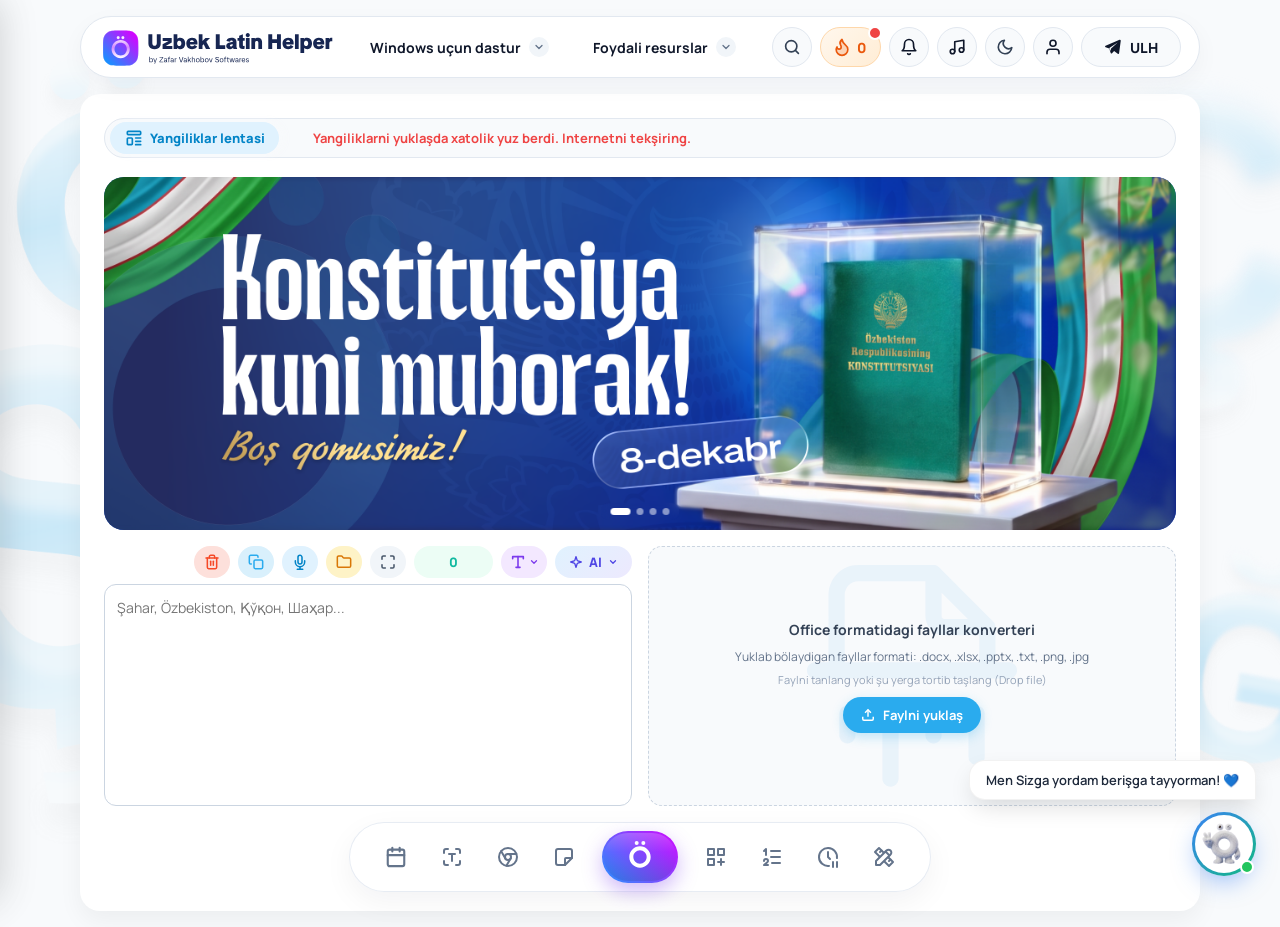
==== index.html @ 5d9d46ff "Implement 'Izohli luğat' modal with search feature Added a modal for 'Izohli luğat' with search func" ====
<!DOCTYPE html>
<html lang="uz">
<head>

<meta charset="UTF-8">
    <meta name="viewport" content="width=device-width, initial-scale=1.0">

    
    <!-- Основная информация о сайте -->
    <title>ULH Online — Yangi Özbek Lotin Alifbosi va AI Yordamçi</title>
    <meta name="description" content="Özbek tilidagi matnlarni yangi lotin alifbosiga ögiriş, tahrirlaş va AI yordamida mukammallaştiriş uçun professional onlayn dastur.">

    <!-- Favicon (Иконки сайта) -->
    <link rel="icon" href="favicon.ico" type="image/x-icon"> <!-- Ваш текущий файл -->
    <link rel="icon" type="image/svg+xml" href="logo.svg"> <!-- Иконка высокого качества -->
    <link rel="apple-touch-icon" href="logo.svg">
    <link rel="manifest" href="manifest.json">

    <!-- Open Graph (Превью для Telegram, Facebook, WhatsApp) -->
    <meta property="og:type" content="website">
    <meta property="og:url" content="https://ulh-online.uz/">
    <meta property="og:title" content="ULH Online — Professional Matn Muharriri va AI Yordamçi">
    <meta property="og:description" content="Matnlarni yangi lotin alifbosiga (Ö, Ğ, Ş, Ç) avtomatik ötkazing, AI orqali xatolarni töğrilang va SMM postlar yarating.">
    <meta property="og:image" content="https://ulh-online.uz/og-image.jpg">

    <!-- Настройки для Twitter (X) -->
    <meta name="twitter:card" content="summary_large_image">
    <meta name="twitter:title" content="ULH Online — Professional Matn Muharriri">
    <meta name="twitter:description" content="Yangi lotin alifbosi va AI yordamçisiga ega kuçli matn muharriri.">
    <meta name="twitter:image" content="https://ulh-online.uz/og-image.jpg">

    <!-- Официальный SDK Telegram Mini Apps -->
    <script src="https://telegram.org/js/telegram-web-app.js"></script>
    <!-- Подключаем шрифт Manrope -->
    <link href="https://fonts.googleapis.com/css2?family=Manrope:wght@400;500;600;700;800&display=swap" rel="stylesheet">
    <!-- Подключаем шрифт для сертификатов -->
    <link href="https://fonts.googleapis.com/css2?family=Dancing+Script:wght@700&display=swap" rel="stylesheet">
    <!-- Библиотека JSZip для работы конвертера в браузере -->
    <script src="https://cdnjs.cloudflare.com/ajax/libs/jszip/3.10.1/jszip.min.js"></script>
    <!-- Библиотека Tesseract.js для OCR (распознавания текста с картинок) -->
    <script src="https://cdn.jsdelivr.net/npm/tesseract.js@5/dist/tesseract.min.js"></script>
    <!-- Библиотеки для точного рендеринга DOCX/XLSX и мультиориентационной сборки PDF -->
    <script src="https://cdn.jsdelivr.net/npm/docx-preview@0.1.20/dist/docx-preview.min.js"></script>
    <script src="https://cdnjs.cloudflare.com/ajax/libs/xlsx/0.18.5/xlsx.full.min.js"></script>
    <script src="https://cdnjs.cloudflare.com/ajax/libs/html2canvas/1.4.1/html2canvas.min.js"></script>
    <script src="https://cdnjs.cloudflare.com/ajax/libs/jspdf/2.5.1/jspdf.umd.min.js"></script>
    <!-- Библиотека jsdiff для визуального сканера текста -->
    <script src="https://cdn.jsdelivr.net/npm/diff@5.2.0/dist/diff.min.js"></script>
    <!-- Библиотека WordCloud2 для генерации облака слов -->
    <script src="https://cdnjs.cloudflare.com/ajax/libs/wordcloud2.js/1.2.2/wordcloud2.min.js"></script>
        <!-- Библиотека для векторной и растровой генерации QR-кодов в браузере -->
    <script src="https://cdnjs.cloudflare.com/ajax/libs/qrcode-generator/1.4.4/qrcode.min.js"></script>
<!-- Библиотека LZ-String для сжатия текста в URL-ссылку для QR-кода -->
    <script src="https://cdnjs.cloudflare.com/ajax/libs/lz-string/1.4.4/lz-string.min.js"></script>
    
    <!-- Основные стили сайта -->
    <link rel="stylesheet" href="style.css?v=3.3">
</head>
<body>

    <!-- === IMMERSIVE FOCUS ROOM (ZEN MODE 2.0) === -->
    <div id="zenBackground" class="zen-background">
        <div class="zen-bg-video-wrapper">
            <iframe id="zenBgVideo" src="" frameborder="0" allow="autoplay; encrypted-media" allowfullscreen></iframe>
        </div>
        <div class="zen-bg-overlay"></div>
    </div>

    <!-- Плавающая панель настройки фона в Дзен-режиме -->
    <div id="zenSettingsWidget" class="zen-settings-panel">
        <div style="font-size: 11px; font-weight: 800; color: white; margin-bottom: 6px; text-transform: uppercase; text-shadow: 0 1px 4px rgba(0,0,0,0.5);">Atmosferani tanlang</div>
        <div style="display: flex; gap: 8px;">
            <button class="zen-bg-btn" style="background-image: url('/zen-cafe.png')" onclick="setZenBackground('lofi', this)" title="Lo-fi kafe"></button>
            <button class="zen-bg-btn" style="background-image: url('/zen-rain.png')" onclick="setZenBackground('rain', this)" title="Yomğirli atmosfera"></button>
            <button class="zen-bg-btn" style="background-image: url('/zen-library.png')" onclick="setZenBackground('hogwarts', this)" title="Kutubxona"></button>
            <button class="zen-bg-btn" style="background-image: url('/zen-newyear.png')" onclick="setZenBackground('samarkand', this)" title="Yangi Yil atmosferasi"></button>
            
            <div style="width: 1px; background: rgba(255,255,255,0.3); margin: 0 4px;"></div>
            
            <button class="zen-bg-btn" style="background: rgba(225, 29, 72, 0.8); color: white; display: flex; align-items: center; justify-content: center;" onclick="toggleZenMode()" title="Fokus-xonadan çiqiş">
                <svg width="20" height="20" viewBox="0 0 24 24" fill="none" stroke="currentColor" stroke-width="2.5"><path d="M18 6L6 18M6 6l12 12"/></svg>
            </button>
        </div>
    </div>
    <!-- ========================================== -->
    
    

    <div id="popup-tip" onmousedown="event.preventDefault(); revertText();">Sh</div>

    <!-- Скрытая сцена для генерации PDF с сохранением оригинального оформления и ориентации страниц -->
    <div id="pdfRenderOverlay" aria-hidden="true">
        <div id="pdfRenderStage"></div>
    </div>

    <!-- === ВЕРХНЕЕ МЕНЮ САЙТА (TOP NAVBAR) === -->
    <nav class="top-navbar" id="topNavbar" aria-label="Asosiy menyu">
        <!-- Логотип слева -->
<a href="https://ulh-online.uz/" class="nav-brand" aria-label="ULH Online bosh sahifa" title="Boş sahifa">
    <img src="/logo.svg" class="logo-light logo-desktop" alt="Uzbek Latin Helper">
    <img src="/logo-dark.svg" class="logo-dark logo-desktop" alt="Uzbek Latin Helper">
    <img src="/Mobile/logo-mobile.svg" class="logo-mobile-light" alt="ULH">
    <img src="/Mobile/logo-mobile-dark.svg" class="logo-mobile-dark" alt="ULH">
</a>

        <!-- ДОБАВЛЕНО: id="mobileMenuLinks" -->
        <div class="nav-links" id="mobileMenuLinks">
            <!-- ДОБАВЛЕНО: Кнопка закрытия меню на смартфонах -->
            <button class="mobile-menu-close" onclick="document.getElementById('mobileMenuLinks').classList.remove('active')">✕</button>
            
            <!-- 1. ULH Online (активна по умолчанию) -->
            <div class="nav-item" style="display: none">
                <a href="https://ulh-online.uz/" class="nav-link-btn active">ULH Online</a>
            </div>

            <!-- 2. Ilovani yuklab oliş (с выпадающим меню) -->
            <div class="nav-item has-dropdown" id="navDownloadItem">
                <button type="button" class="nav-link-btn" onclick="toggleNavDropdown('navDownloadItem', event)" aria-expanded="false">
                    <span>Windows uçun dastur</span>
                    <span class="nav-chevron">
                        <svg width="12" height="12" viewBox="0 0 24 24" fill="none" stroke="currentColor" stroke-width="2.6" stroke-linecap="round" stroke-linejoin="round"><polyline points="6 9 12 15 18 9"/></svg>
                    </span>
                </button>
                <div class="nav-dropdown" role="menu">
                    <img src="./1.1.0..png" style="width: 100%;border-radius: 4%;margin-top: 0;margin-bottom: 1%;" title="Uzbek Latin Helper v. 1.1.0">
                    
                    <a href="https://t.me/ulh_releases/16" target="_blank" rel="noopener" class="dropdown-link" onclick="openTgCustomLink(event, 'https://t.me/ulh_releases/16')">
                        <svg width="16" height="16" viewBox="0 0 24 24" fill="none"><path d="M21.928 2.502a1.15 1.15 0 0 0-1.178-.127L2.126 10.33a1.132 1.132 0 0 0 .08 2.115l4.762 1.563 1.842 5.79a1.13 1.13 0 0 0 1.923.419l2.725-2.853 4.864 3.59a1.136 1.136 0 0 0 1.787-.678l2.24-16.634a1.148 1.148 0 0 0-.421-1.14z" fill="#2AABEE"/></svg>
                        <span>Telegram'dan yuklab oliş</span>
                    </a>
                    <a href="https://drive.google.com/drive/folders/1CCJ7mHPZOMzrahuObXxRCc8fnufguggn?usp=sharing" target="_blank" rel="noopener" class="dropdown-link">
                        <svg width="16" height="16" viewBox="0 0 24 24" fill="none" stroke="#10B981" stroke-width="2.2" stroke-linecap="round" stroke-linejoin="round"><path d="M22 19a2 2 0 0 1-2 2H4a2 2 0 0 1-2-2V5a2 2 0 0 1 2-2h5l2 3h9a2 2 0 0 1 2 2z"/></svg>
                        <span>Google Drive'dan yuklab oliş</span>
                    </a>
                    <hr class="dropdown-divider">
                    <div class="dropdown-version">Uzbek Latin Helper v. 1.1.0 - aktual versiya</div>

                   </div>
            </div>

            <!-- 3. Foydali resurslar (с виджетом погоды и курсами валют внутри подменю) -->
            <div class="nav-item has-dropdown" id="navResourcesItem">
                <button type="button" class="nav-link-btn" onclick="toggleNavDropdown('navResourcesItem', event)" aria-expanded="false">
                    <span>Foydali resurslar</span>
                    <span class="nav-chevron">
                        <svg width="12" height="12" viewBox="0 0 24 24" fill="none" stroke="currentColor" stroke-width="2.6" stroke-linecap="round" stroke-linejoin="round"><polyline points="6 9 12 15 18 9"/></svg>
                    </span>
                </button>
                <div class="nav-dropdown weather-dropdown-box" onclick="event.stopPropagation()">

    <!-- Плашка нового алфавита: 4 кнопки быстрого копирования Ö, Ğ, Ş, Ç + кнопка правил -->
                    <div class="alpha-mini-card">
                        <div class="alpha-mini-top">
                            <div class="currency-badge-label">
                                <svg width="14" height="14" viewBox="0 0 24 24" fill="none" stroke="currentColor" stroke-width="2.4" stroke-linecap="round" stroke-linejoin="round"><path d="M4 19.5v-15A2.5 2.5 0 0 1 6.5 2H20v20H6.5a2.5 2.5 0 0 1 0-5H20"/><path d="m9 10 2 2 4-4"/></svg>
                                <span>YANGI ALIFBO</span>
                            </div>
                            <button type="button" class="alpha-rules-trigger" onclick="openAlphabetModal(event)">
                                <span>Qisqa qoidalar</span>
                                <svg width="11" height="11" viewBox="0 0 24 24" fill="none" stroke="currentColor" stroke-width="2.6" stroke-linecap="round" stroke-linejoin="round"><polyline points="9 18 15 12 9 6"/></svg>
                            </button>
                        </div>

                        <!-- 4 кнопки мгновенного копирования букв Ö, Ğ, Ş, Ç -->
                        <div class="alpha-mini-letters">
                            <button type="button" class="alpha-letter-pill" onclick="copySpecialChar('Ö', this, event)" title="Ö harfini nusxalaş">Ö</button>
                            <button type="button" class="alpha-letter-pill" onclick="copySpecialChar('Ğ', this, event)" title="Ğ harfini nusxalaş">Ğ</button>
                            <button type="button" class="alpha-letter-pill" onclick="copySpecialChar('Ş', this, event)" title="Ş harfini nusxalaş">Ş</button>
                            <button type="button" class="alpha-letter-pill" onclick="copySpecialChar('Ç', this, event)" title="Ç harfini nusxalaş">Ç</button>
                        </div>
                    </div>
                    <div class="weather-accu-footer" style="display:none;">
                        <span id="alphaMiniCopyHint">Harfni nusxalaş uçun ustiga bosing</span>
                        <a href="#alphabet-rules" class="weather-accu-link" onclick="openAlphabetModal(event)">Qoidalar →</a>
                    </div>

                    <hr class="currency-Block-divider">
                    
                    <div class="weather-mini-card">
                        <div class="weather-mini-top">
                            <div class="weather-badge-label">
                                <svg width="14" height="14" viewBox="0 0 24 24" fill="none" stroke="currentColor" stroke-width="2.4" stroke-linecap="round" stroke-linejoin="round"><path d="M21 10c0 7-9 13-9 13s-9-6-9-13a9 9 0 0 1 18 0z"/><circle cx="12" cy="10" r="3"/></svg>
                                <span>OB-HAVO</span>
                            </div>
                            <button type="button" class="weather-city-trigger" id="miniCityBtn" onclick="openWeatherModal(event)">
                                <span id="miniCityName">Samarqand</span>
                                <svg width="13" height="13" viewBox="0 0 24 24" fill="none" stroke="currentColor" stroke-width="2.6" stroke-linecap="round" stroke-linejoin="round"><polyline points="6 9 12 15 18 9"/></svg>
                            </button>
                        </div>
                        <div class="weather-mini-bottom">
                            <div class="weather-temp-wrap">
                                <div class="weather-temp-main">
                                    <span id="miniTempVal">18°</span>
                                    <span class="weather-temp-unit">C</span>
                                </div>
                                <div class="weather-cond-text" id="miniCondText">Bulutli</div>
                            </div>
                            <div class="weather-icon-box" id="miniWeatherIcon"></div>
                        </div>
                    </div>
                    <div class="weather-accu-footer" style="display:none;">
                        <span>Manba: AccuWeather</span>
                        <a href="https://www.accuweather.com/uz/uz/samarkand/355776/weather-forecast/355776" target="_blank" rel="noopener" id="miniAccuLink" class="weather-accu-link">Batafsil</a>
                    </div>

                    <hr class="currency-Block-divider">

                    <!-- Блок курсов валют (клик по блоку открывает поп-ап калькулятор) -->
                    <div class="currency-mini-card" role="button" tabindex="0" onclick="openCurrencyModal(event)" onkeydown="if(event.key==='Enter'||event.key===' '){event.preventDefault();openCurrencyModal(event);}" aria-label="Valyuta kalkulyatorini oçiş">
                        <div class="currency-mini-top">
                            <div class="currency-badge-label">
                                <svg width="14" height="14" viewBox="0 0 24 24" fill="none" stroke="currentColor" stroke-width="2.4" stroke-linecap="round" stroke-linejoin="round"><line x1="12" y1="1" x2="12" y2="23"/><path d="M17 5H9.5a3.5 3.5 0 0 0 0 7h5a3.5 3.5 0 0 1 0 7H6"/></svg>
                                <span>VALYUTA KURSLARI</span>
                            </div>
                            <span class="currency-nbu-pill">
                                <span>Kalkulyator</span>
                                <svg width="11" height="11" viewBox="0 0 24 24" fill="none" stroke="currentColor" stroke-width="2.6" stroke-linecap="round" stroke-linejoin="round"><polyline points="9 18 15 12 9 6"></polyline></svg>
                            </span>
                        </div>

                        <div class="currency-grid">
                            <div class="currency-item">
                                <div class="currency-item-left">
                                    <span class="currency-symbol-icon">$</span>
                                    <div class="currency-code-wrap">
                                        <span class="currency-code">USD</span>
                                        <span class="currency-sub">Dollar</span>
                                    </div>
                                </div>
                                <span class="currency-rate-val" id="rateUSD">11 910</span>
                            </div>

                            <div class="currency-item">
                                <div class="currency-item-left">
                                    <span class="currency-symbol-icon">€</span>
                                    <div class="currency-code-wrap">
                                        <span class="currency-code">EUR</span>
                                        <span class="currency-sub">Yevro</span>
                                    </div>
                                </div>
                                <span class="currency-rate-val" id="rateEUR">13 330</span>
                            </div>

                            <div class="currency-item">
                                <div class="currency-item-left">
                                    <span class="currency-symbol-icon">₽</span>
                                    <div class="currency-code-wrap">
                                        <span class="currency-code">RUB</span>
                                        <span class="currency-sub">Rubl</span>
                                    </div>
                                </div>
                                <span class="currency-rate-val" id="rateRUB">150</span>
                            </div>

                            <div class="currency-item">
                                <div class="currency-item-left">
                                    <span class="currency-symbol-icon">¥</span>
                                    <div class="currency-code-wrap">
                                        <span class="currency-code">CNY</span>
                                        <span class="currency-sub">Yuan</span>
                                    </div>
                                </div>
                                <span class="currency-rate-val" id="rateCNY">1 780</span>
                            </div>
                        </div>
                    </div>

                    <div class="weather-accu-footer" style="display:none;">
                        <span id="currencyUpdateLabel">Manba: NBU (sömda)</span>
                        <a href="https://nbu.uz/jismoniy-shaxslar-valyutalar-kursi" target="_blank" rel="noopener" class="weather-accu-link">Batafsil</a>
                    </div>

                    <hr class="currency-Block-divider">

                    <!-- Компактная кнопка-карточка QR-генератора -->
                    <div class="qr-mini-card" role="button" tabindex="0" onclick="openPdfStudioModal(event)" onkeydown="if(event.key==='Enter'||event.key===' '){event.preventDefault();openQrModal(event);}" aria-label="QR-kod generatorini oçiş">
                        <div class="qr-mini-left">
                            <div class="qr-mini-icon">
                                <svg width="20" height="20" viewBox="0 0 24 24" fill="none" stroke="currentColor" stroke-width="2.2" stroke-linecap="round" stroke-linejoin="round"><path d="M14 2H6a2 2 0 0 0-2 2v16a2 2 0 0 0 2 2h12a2 2 0 0 0 2-2V8z"/><polyline points="14 2 14 8 20 8"/><path d="M9 15h6"/><path d="M12 12v6"/></svg>
                            </div>
                            <div class="qr-mini-text">
                                <span class="qr-mini-title">PDF STUDIYA</span>
                                <span class="qr-mini-sub">Birlaştiriş, ajratiş, watermark</span>
                            </div>
                        </div>
                        <span class="currency-nbu-pill">
                            <span>Oçiş</span>
                            <svg width="11" height="11" viewBox="0 0 24 24" fill="none" stroke="currentColor" stroke-width="2.6" stroke-linecap="round" stroke-linejoin="round"><polyline points="9 18 15 12 9 6"/></svg>
                        </span>
                    </div>

                    <hr class="currency-Block-divider">
<!-- НОВАЯ КНОПКА: ГЕНЕРАТОР ЛИТЕРАТУРЫ (IQTIBOS) -->
                    <div class="qr-mini-card" role="button" tabindex="0" onclick="openBiblioModal(event)" onkeydown="if(event.key==='Enter'){openBiblioModal(event);}" aria-label="Iqtibos va Adabiyotlar">
                        <div class="qr-mini-left">
                            <div class="qr-mini-icon">
                                <svg width="20" height="20" viewBox="0 0 24 24" fill="none" stroke="currentColor" stroke-width="2.2" stroke-linecap="round" stroke-linejoin="round"><path d="M4 19.5v-15A2.5 2.5 0 0 1 6.5 2H20v20H6.5a2.5 2.5 0 0 1 0-5H20"/></svg>
                            </div>
                            <div class="qr-mini-text">
                                <span class="qr-mini-title">IQTIBOS VA ADABIYOTLAR</span>
                                <span class="qr-mini-sub">Avtomatik manba tuzuvçi</span>
                            </div>
                        </div>
                        <span class="currency-nbu-pill">
                            <span>Oçiş</span>
                            <svg width="11" height="11" viewBox="0 0 24 24" fill="none" stroke="currentColor" stroke-width="2.6" stroke-linecap="round" stroke-linejoin="round"><polyline points="9 18 15 12 9 6"/></svg>
                        </span>
                    </div>
                    
<hr class="currency-Block-divider">
                    <!-- НОВАЯ КНОПКА: AQLLI ANDOZALAR (КОНСТРУКТОР ДОКУМЕНТОВ) -->
                    <div class="qr-mini-card" role="button" tabindex="0" onclick="openAndozaModal(event)" onkeydown="if(event.key==='Enter'){openAndozaModal(event);}" aria-label="Aqlli Andozalar">
                        <div class="qr-mini-left">
                            <div class="qr-mini-icon">
                                <svg width="20" height="20" viewBox="0 0 24 24" fill="none" stroke="currentColor" stroke-width="2.2" stroke-linecap="round" stroke-linejoin="round"><path d="M14 2H6a2 2 0 0 0-2 2v16a2 2 0 0 0 2 2h12a2 2 0 0 0 2-2V8z"/><polyline points="14 2 14 8 20 8"/><line x1="16" y1="13" x2="8" y2="13"/><line x1="16" y1="17" x2="8" y2="17"/><path d="M10 9H8"/></svg>
                            </div>
                            <div class="qr-mini-text">
                                <span class="qr-mini-title">AQLLI ANDOZALAR</span>
                                <span class="qr-mini-sub">Rasmiy hujjatlar konstruktori</span>
                            </div>
                        </div>
                        <span class="currency-nbu-pill">
                            <span>Oçiş</span>
                            <svg width="11" height="11" viewBox="0 0 24 24" fill="none" stroke="currentColor" stroke-width="2.6" stroke-linecap="round" stroke-linejoin="round"><polyline points="9 18 15 12 9 6"/></svg>
                        </span>
                    </div>                    

                    
<hr class="currency-Block-divider">
                    
                  <!-- НОВАЯ КНОПКА: AKADEMIK JADVAL VA SHAXMATKA (SCHEDULER) -->
                    <div class="qr-mini-card" role="button" tabindex="0" onclick="openSchedulerModal(event)" aria-label="Öquv jadvali va şaxmatka">
                        <div class="qr-mini-left">
                            <div class="qr-mini-icon">
                                <svg width="20" height="20" viewBox="0 0 24 24" fill="none" stroke="currentColor" stroke-width="2.2" stroke-linecap="round" stroke-linejoin="round"><rect x="3" y="4" width="18" height="18" rx="2" ry="2"/><line x1="16" y1="2" x2="16" y2="6"/><line x1="8" y1="2" x2="8" y2="6"/><line x1="3" y1="10" x2="21" y2="10"/><polyline points="9 16 12 13 15 16"/></svg>
                            </div>
                            <div class="qr-mini-text">
                                <span class="qr-mini-title">ÖQUV JADVALI VA ŞAXMATKA</span>
                                <span class="qr-mini-sub">Akademik reja va tadbirlar</span>
                            </div>
                        </div>
                        <span class="currency-nbu-pill">
                            <span>Oçiş</span>
                            <svg width="11" height="11" viewBox="0 0 24 24" fill="none" stroke="currentColor" stroke-width="2.6" stroke-linecap="round" stroke-linejoin="round"><polyline points="9 18 15 12 9 6"/></svg>
                        </span>
                    </div>  
                                                            
                </div>
            </div>
        </div>

        <!-- Правая группа: Переключатель тёмной темы + Кнопка Telegram -->
        
<!-- Правая группа: Мини-плеер + Переключатель тёмной темы + Кнопка Telegram -->
        <div class="nav-right-actions">
<!-- Qidiruv: sayt vositalarini topish (Ctrl+K) -->
            <button type="button" class="tool-search-open-btn" id="toolSearchOpenBtn" onclick="openToolSearch()" title="Vositalarni qidiriş (Ctrl+K)" aria-label="Sayt vositalarini qidiriş">
                <svg width="18" height="18" viewBox="0 0 24 24" fill="none" stroke="currentColor" stroke-width="2.2" stroke-linecap="round" stroke-linejoin="round" aria-hidden="true"><circle cx="11" cy="11" r="7.5"/><path d="m16.5 16.5 4 4"/></svg>
            </button>
            <!-- === KUNLIK MAŞQ: tugma (seriya hisoblagiçi) === -->
            <button type="button" class="gm-nav-btn" id="gmNavBtn" onclick="openDailyModal()" title="Kunlik maşq va seriya" aria-label="Kunlik maşq">
                <svg width="20" height="20" viewBox="0 0 24 24" fill="currentColor" fill-opacity="0.2" stroke="currentColor" stroke-width="2" stroke-linecap="round" stroke-linejoin="round" aria-hidden="true"><path d="M8.5 14.5A2.5 2.5 0 0 0 11 12c0-1.38-.5-2-1-3-1.072-2.143-.224-4.054 2-6 .5 2.5 2 4.9 4 6.5 2 1.6 3 3.5 3 5.5a7 7 0 1 1-14 0c0-1.153.433-2.294 1-3a2.5 2.5 0 0 0 2.5 2.5z"/></svg>
                <span id="gmNavStreak">0</span>
            </button>
<!-- === ЦЕНТР УВЕДОМЛЕНИЙ (NOTIFICATIONS) === -->
            <div class="nav-item has-dropdown" id="navNotifyWrap">
                <button type="button" class="theme-toggle-btn notify-toggle-btn" id="notifyToggleBtn" onclick="toggleNavDropdown('navNotifyWrap', event); markNotificationsViewed();" title="Bildirişnomalar" aria-label="Bildirişnomalar" aria-expanded="false">
                    <!-- Обычный колокольчик (всегда outlined) -->
                    <svg class="bell-outline" width="18" height="18" viewBox="0 0 24 24" fill="none" stroke="currentColor" stroke-width="2.2" stroke-linecap="round" stroke-linejoin="round"><path d="M18 8A6 6 0 0 0 6 8c0 7-3 9-3 9h18s-3-2-3-9"></path><path d="M13.73 21a2 2 0 0 1-3.46 0"></path></svg>
                    <!-- Пульсирующая точка -->
                    <span class="notify-dot" id="notifyDot" style="display: none;"></span>
                </button>

                <!-- Окно уведомлений (на базе дизайна профиля пользователя) -->
                <div class="nav-dropdown user-dropdown-box notify-dropdown-box" onclick="event.stopPropagation()">
                    <div class="notify-header" style="display: flex; justify-content: space-between; align-items: center; margin-bottom: 12px;">
    <h3 style="margin: 0; font-size: 16px; color: var(--text-color);">Bildirişnomalar</h3>
    <div style="display: flex; align-items: center; gap: 8px;">
        <!-- Наша новая кнопка "Прочитать все" -->
        <button id="markAllReadBtn" onclick="markAllNotificationsAsRead()" title="Barçasini öqilgan deb belgilaş" style="background: transparent; border: none; cursor: pointer; padding: 4px; border-radius: 6px; display: flex; align-items: center; justify-content: center; color: var(--text-muted); transition: all 0.2s;">
            <svg xmlns="http://www.w3.org/2000/svg" width="20" height="20" viewBox="0 0 16 16" fill="currentColor"><path d="M8.97 4.97a.75.75 0 0 1 1.07 1.05l-3.99 4.99a.75.75 0 0 1-1.08.02L2.324 8.384a.75.75 0 1 1 1.06-1.06l2.094 2.093L8.95 4.992a.252.252 0 0 1 .02-.022zm-.92 5.14l.92.92a.75.75 0 0 0 1.079-.02l3.992-4.99a.75.75 0 1 0-1.091-1.028L9.477 9.417l-.485-.486l-.943 1.179z"/></svg>
        </button>

        <div class="notify-tabs" style="display: flex; background: var(--bg-secondary, #F1F5F9); border-radius: 10px; padding: 3px; gap: 2px;">
    <button id="tabNotifyNew" class="notify-tab active" onclick="switchNotifyTab('new')">Yangi</button>
    <button id="tabNotifyRead" class="notify-tab" onclick="switchNotifyTab('read')">Öqilgan</button>
</div>
    </div>
</div>
                    <hr class="dropdown-divider" style="margin: 8px 0;">
                    
                    <div class="notify-list-container custom-scrollbar" id="notifyListContainer">
                        <!-- Уведомления будут генерироваться здесь -->
                    </div>

                    <!-- Кнопка очистки для прочитанных (по умолчанию скрыта) -->
                    <div id="notifyClearAllWrap" style="display: none; padding-top: 8px; border-top: 0px dashed #E2E8F0; margin-top: 8px;">
                        <button type="button" class="user-ad-btn" style="margin-bottom: 0;" onclick="clearReadNotifications()">
                            <svg width="14" height="14" viewBox="0 0 24 24" fill="none" stroke="currentColor" stroke-width="2.5"><polyline points="3 6 5 6 21 6"/><path d="M19 6v14a2 2 0 0 1-2 2H7a2 2 0 0 1-2-2V6m3 0V4a2 2 0 0 1 2-2h4a2 2 0 0 1 2 2v2"/></svg>
                            Barça öqilganlarni öçiriş
                        </button>
                    </div>
                </div>
            </div>
            
         
            <!-- Кнопка и выпадающее окошко генеративного плеера -->
            <div class="nav-music-wrap" id="navMusicWrap">
                <button type="button" class="theme-toggle-btn music-toggle-btn" id="musicToggleBtn" onclick="toggleMusicDropdown(event)" title="Konsentratsiya uçun musiqa" aria-label="Musiqa pleyerini oçiş" aria-expanded="false">
                    <svg class="music-note-icon" width="18" height="18" viewBox="0 0 24 24" fill="none" stroke="currentColor" stroke-width="2.2" stroke-linecap="round" stroke-linejoin="round">
                        <path d="M9 18V5l12-2v13"/>
                        <circle cx="6" cy="18" r="3"/>
                        <circle cx="18" cy="16" r="3"/>
                    </svg>
                </button>

                <!-- Выпадающее окошко плеера -->
                <div class="nav-dropdown music-dropdown-box" id="musicDropdownBox" onclick="event.stopPropagation()">
                    
                    <div class="music-player-row">
                        <button type="button" class="music-cover-btn" id="musicPlayPauseBtn" onclick="togglePlaybackHandler(event)" title="Ijro etiş / Pauza" aria-label="Ijro etiş yoki pauza">
                            <svg class="play-state-icon" width="16" height="16" viewBox="0 0 24 24" fill="currentColor"><polygon points="6 4 20 12 6 20 6 4"/></svg>
                            <svg class="pause-state-icon" width="16" height="16" viewBox="0 0 24 24" fill="currentColor"><rect x="6" y="4" width="4" height="16" rx="1"/><rect x="14" y="4" width="4" height="16" rx="1"/></svg>
                        </button>
                        
                        <!-- Блок с текстами И НОВОЙ КНОПКОЙ YOUTUBE -->
                        <div class="music-meta">
                            <div class="music-title-wrap" style="display: flex; align-items: center; gap: 6px;">
                                <div class="music-title" id="musicTitleText" style="flex: 1;">Konsentratsiya uçun musiqa</div>
                                <!-- НОВОЕ: Кнопка открытия видео (скрыта по умолчанию) -->
                                <button type="button" id="openYtVideoBtn" class="yt-video-mini-btn" style="display: none;" onclick="openYtVideoModal()" title="Videoni köriş">
                                    <svg width="14" height="14" viewBox="0 0 24 24" fill="currentColor"><path d="M19.615 3.184c-3.604-.246-11.631-.245-15.23 0-3.897.266-4.356 2.62-4.385 8.816.029 6.185.484 8.549 4.385 8.816 3.6.245 11.626.246 15.23 0 3.897-.266 4.356-2.62 4.385-8.816-.029-6.185-.484-8.549-4.385-8.816zm-10.615 12.816v-8l8 3.993-8 4.007z"/></svg>
                                </button>
                            </div>
                            <div class="music-subtitle" id="musicSubtitleText">AI Generated Music by LANIGIRO</div>
                        </div>
                    </div>

                    <!-- Строка контроллеров (70/30) -->
                    <div class="music-controls-row" id="musicControlsRow">
                        <div class="music-progress-wrap" id="musicProgressRow" style="display: none;">
                            <input type="range" id="musicSeekbar" class="music-seekbar" value="0" min="0" max="100">
                            <span id="musicTimeDisplay" class="music-time-display">0:00 / 0:00</span>
                        </div>
                        
                        <div class="music-volume-wrap" id="musicVolumeWrap">
                            <svg width="14" height="14" viewBox="0 0 24 24" fill="none" stroke="currentColor" stroke-width="2.5" stroke-linecap="round" stroke-linejoin="round" style="color: #64748B;"><polygon points="11 5 6 9 2 9 2 15 6 15 11 19 11 5"></polygon><path d="M15.54 8.46a5 5 0 0 1 0 7.07"></path></svg>
                            <div class="music-volume-capsule" id="musicVolumeCapsule" role="slider" tabindex="0" aria-label="Ovoz balandligi">
                                <div class="music-volume-fill" id="musicVolumeFill" style="width: 70%;"></div>
                                <span class="custom-tooltip" id="musicVolumeTooltip">70%</span>
                            </div>
                        </div>
                    </div>

                    <!-- Поле ввода своей ссылки (YouTube) -->
                    <div class="music-custom-input-row" id="musicCustomInputRow">
                        <input type="url" id="customMusicUrl" placeholder="YouTube havolasini kiriting..." class="music-url-input">
                        <button type="button" id="loadCustomMusicBtn" class="music-ok-btn" onclick="loadCustomYoutube()">OK</button>
                    </div>

                    <!-- Кнопка возврата к AI музыке -->
                    <button type="button" id="backToAiMusicBtn" class="music-back-ai-btn" style="display: none;" onclick="switchToAiMusic()">
                        <svg width="14" height="14" viewBox="0 0 24 24" fill="none" stroke="currentColor" stroke-width="2.5" stroke-linecap="round" stroke-linejoin="round"><polyline points="9 10 4 15 9 20"></polyline><path d="M20 4v7a4 4 0 0 1-4 4H4"></path></svg>
                        <span>Konsentratsiya musiqasiga qaytiş</span>
                    </button>

                    <!-- НОВЫЙ БЛОК: Выбор фонового шума (Ambient) -->
<div class="music-ambient-selector" id="ambientNoiseSelector" style="margin-top: 10px; display: flex; gap: 6px;">
    <button type="button" class="ambient-preset-btn active" onclick="setAmbientPreset('soft_pad')" title="Yengil akkordlar">
        <svg width="16" height="16" viewBox="0 0 24 24" fill="none" stroke="currentColor" stroke-width="2"><path d="M12 2v20M17 5v14M7 5v14M22 8v8M2 8v8"/></svg>
    </button>
    <button type="button" class="ambient-preset-btn" onclick="setAmbientPreset('rain')" title="Yomğir ovozi">
        <svg width="16" height="16" viewBox="0 0 24 24" fill="none" stroke="currentColor" stroke-width="2"><path d="M16 13v8M8 13v8M12 15v8"/><path d="M20 16.58A5 5 0 0 0 18 7h-1.26A8 8 0 1 0 4 15.25"/></svg>
    </button>
    <button type="button" class="ambient-preset-btn" onclick="setAmbientPreset('brown_noise')" title="Oq shovqin (Cafe)">
        <svg width="16" height="16" viewBox="0 0 24 24" fill="none" stroke="currentColor" stroke-width="2"><circle cx="12" cy="12" r="10"/><path d="M8 12a4 4 0 0 1 8 0"/></svg>
    </button>
    <button type="button" class="ambient-preset-btn" onclick="setAmbientPreset('vinyl')" title="Vinil şiqirlaşi">
        <svg width="16" height="16" viewBox="0 0 24 24" fill="none" stroke="currentColor" stroke-width="2"><circle cx="12" cy="12" r="10"/><circle cx="12" cy="12" r="3"/><line x1="12" y1="12" x2="16" y2="16"/></svg>
    </button>
</div>

              <hr class="dropdown-divider" style="margin-top: 12px; margin-bottom: 8px;">

                    <!-- Плейлист и добавление треков -->
                    <div class="music-history-section">
                        <div class="music-history-header">
                            <span style="font-size: 11px; font-weight: 800; color: #64748B; text-transform: uppercase;">PLEYLIST</span>
                            
                            <!-- НОВЫЙ БЛОК: Кнопки добавления и очистки -->
                            <div style="display: flex; align-items: center; gap: 6px;">
                                <button type="button" class="music-add-track-btn" id="musicAddTrackBtn" onclick="toggleMusicInputRow()" title="Yangi trek qöşiş">
                                    <svg width="14" height="14" viewBox="0 0 24 24" fill="none" stroke="currentColor" stroke-width="3" stroke-linecap="round" stroke-linejoin="round"><line x1="12" y1="5" x2="12" y2="19"/><line x1="5" y1="12" x2="19" y2="12"/></svg>
                                    <span>Yangi trek qöşiş</span>
                                </button>

                                <div style="position: relative;">
                                    <button type="button" class="music-history-clear-btn" id="musicHistoryClearBtn" onclick="toggleMusicHistoryConfirm(event)" title="Tarixni öçiriş">
                                        <svg width="14" height="14" viewBox="0 0 24 24" fill="none" stroke="currentColor" stroke-width="2.5"><polyline points="3 6 5 6 21 6"></polyline><path d="M19 6v14a2 2 0 0 1-2 2H7a2 2 0 0 1-2-2V6m3 0V4a2 2 0 0 1 2-2h4a2 2 0 0 1 2 2v2"></path></svg>
                                    </button>
                                    <div id="musicHistoryConfirm" class="music-history-confirm">
                                        <div class="music-confirm-title" style="font-size: 12px;margin-bottom: 10px;text-align: -webkit-center;">Butun pleylistni öçirmoqçimisiz?</div>
                                        <div class="osha-confirm-actions">
                                            <button type="button" id="musicConfirmYes" class="osha-confirm-btn osha-btn-danger" onclick="clearMusicHistory(event)">Ha, öçiriş!</button>
                                            <button type="button" id="musicConfirmNo" class="osha-confirm-btn osha-btn-safe" onclick="toggleMusicHistoryConfirm(event)">Saqlaş</button>
                                        </div>
                                    </div>
                                </div>
                            </div>
                        </div>

                        <!-- Скрытое поле ввода для добавления нового трека (появляется по кнопке +) -->
                        <div class="music-custom-input-row" id="musicCustomInputRow" style="display: none; margin-top: 6px; margin-bottom: 10px;">
                            <input type="url" id="customMusicUrl" placeholder="YouTube havolasini kiriting..." class="music-url-input">
                            <button type="button" id="loadCustomMusicBtn" class="music-ok-btn" onclick="loadCustomYoutube()">OK</button>
                        </div>

                        <div id="musicHistoryList" class="music-history-list">
                            <div style="text-align: center; color: #94A3B8; font-size: 11.5px; padding: 10px 0;">Hozirça böş</div>
                        </div>
                    </div>     

                    
                </div>
            </div>

            <!-- Переключатель тёмной темы -->
            <button type="button" class="theme-toggle-btn" id="themeToggleBtn" onclick="toggleDarkMode()" title="Tun / Kun rejimini almaştiriş" aria-label="Tun rejimini yoqiş">
                <svg class="theme-icon sun-icon" width="18" height="18" viewBox="0 0 24 24" fill="none" stroke="currentColor" stroke-width="2.2" stroke-linecap="round" stroke-linejoin="round">
                    <circle cx="12" cy="12" r="5"/>
                    <line x1="12" y1="1" x2="12" y2="3"/>
                    <line x1="12" y1="21" x2="12" y2="23"/>
                    <line x1="4.22" y1="4.22" x2="5.64" y2="5.64"/>
                    <line x1="18.36" y1="18.36" x2="19.78" y2="19.78"/>
                    <line x1="1" y1="12" x2="3" y2="12"/>
                    <line x1="21" y1="12" x2="23" y2="12"/>
                    <line x1="4.22" y1="19.78" x2="5.64" y2="18.36"/>
                    <line x1="18.36" y1="5.64" x2="19.78" y2="4.22"/>
                </svg>
                <svg class="theme-icon moon-icon" width="18" height="18" viewBox="0 0 24 24" fill="none" stroke="currentColor" stroke-width="2.2" stroke-linecap="round" stroke-linejoin="round">
                    <path d="M21 12.79A9 9 0 1 1 11.21 3 7 7 0 0 0 21 12.79z"/>
                </svg>
            </button>

<!-- === КНОПКА И МЕНЮ АВТОРА (ZAFAR VAKHOBOV) === -->
            <div class="nav-item has-dropdown" id="navUserWrap">
                <button type="button" class="theme-toggle-btn user-toggle-btn" onclick="toggleNavDropdown('navUserWrap', event)" title="Loyiha muallifi" aria-label="Muallif profili" aria-expanded="false">
                    <svg width="18" height="18" viewBox="0 0 24 24" fill="none" stroke="currentColor" stroke-width="2.2" stroke-linecap="round" stroke-linejoin="round">
                        <path d="M20 21v-2a4 4 0 0 0-4-4H8a4 4 0 0 0-4 4v2"/><circle cx="12" cy="7" r="4"/>
                    </svg>
                </button>

                <!-- Выпадающее окно профиля -->
                <div class="nav-dropdown user-dropdown-box" onclick="event.stopPropagation()">
                    
                    <!-- Шапка профиля с градиентной аватаркой -->
                    <div class="user-profile-header">
                        <div class="user-avatar-wrap">
                            <img src="./avatar.png" alt="Zafar Vakhobov" class="user-avatar-img" onerror="this.src='./favicon.ico'" title="Zafar Vakhobov">
                        </div>
                        <div class="user-info">
                            <div class="user-name">
                                Zafar Vakhobov
                                <!-- Иконка верификации с градиентом -->
                                <svg class="verified-icon" xmlns="http://www.w3.org/2000/svg" width="16" height="16" viewBox="0 0 16 16" title="Rasmiy profil">
                                    <defs>
                                        <linearGradient id="verifiedGradient" x1="0%" y1="0%" x2="100%" y2="100%">
                                            <stop offset="0%" stop-color="#0284C7" />
                                            <stop offset="100%" stop-color="#10B981" />
                                        </linearGradient>
                                    </defs>
                                    <path fill="url(#verifiedGradient)" d="M6.102 1.579a1.977 1.977 0 0 1 2.67-.116l.126.116l1.037 1.037l1.47.002c.99 0 1.81.727 1.955 1.677l.017.152l.005.148l-.001 1.467l1.04 1.04c.69.691.763 1.766.218 2.537l-.103.133l-.115.126l-1.04 1.036l.001 1.472c0 .99-.727 1.81-1.677 1.954l-.152.017l-.148.005l-1.471-.001l-1.036 1.04a1.98 1.98 0 0 1-2.537.218l-.133-.102l-.126-.116l-1.04-1.04l-1.468.001c-.99 0-1.81-.727-1.954-1.677l-.017-.151l-.005-.148l-.002-1.471L.579 9.898A1.98 1.98 0 0 1 .36 7.36l.103-.132l.115-.126l1.038-1.04l.002-1.469c0-.99.727-1.81 1.677-1.954l.151-.017l.148-.005l1.469-.002zm4.043 4.41l-.085.071L6.5 9.62L4.94 8.06a.63.63 0 0 0-.88 0a.63.63 0 0 0-.071.795l.071.085l2 2a.625.625 0 0 0 .804.065l.076-.065l4-4a.61.61 0 0 0 0-.88a.63.63 0 0 0-.795-.071"/>
                                </svg>
                            </div>
                            <div class="user-role">Developer, Admin</div>
                        </div>
                    </div>

                    <!-- Кнопка заказа рекламы -->
                    <button type="button" class="user-ad-btn" onclick="openAdOrderModal(event)">
                        <svg width="16" height="16" viewBox="0 0 24 24" fill="none" stroke="currentColor" stroke-width="2.5" stroke-linecap="round" stroke-linejoin="round"><path d="M21 11.5a8.38 8.38 0 0 1-.9 3.8 8.5 8.5 0 0 1-7.6 4.7 8.38 8.38 0 0 1-3.8-.9L3 21l1.9-5.7a8.38 8.38 0 0 1-.9-3.8 8.5 8.5 0 0 1 4.7-7.6 8.38 8.38 0 0 1 3.8-.9h.5a8.48 8.48 0 0 1 8 8v.5z"/></svg>
                        Reklama buyurtma qiliş
                    </button>

                    <!-- Социальные сети -->
                    <div class="user-socials">
                        <a href="https://t.me/lanigiromusic" target="_blank" rel="noopener" class="user-social-link">
                            <span class="social-icon"><svg width="16" height="16" viewBox="0 0 24 24" fill="none" stroke="currentColor" stroke-width="2.2" stroke-linecap="round" stroke-linejoin="round"><line x1="22" y1="2" x2="11" y2="13"></line><polygon points="22 2 15 22 11 13 2 9 22 2"></polygon></svg></span>
                            Telegram
                        </a>
                        <a href="https://instagram.com/lanigiromusic" target="_blank" rel="noopener" class="user-social-link">
                            <span class="social-icon"><svg width="16" height="16" viewBox="0 0 24 24" fill="none" stroke="currentColor" stroke-width="2.2" stroke-linecap="round" stroke-linejoin="round"><rect x="2" y="2" width="20" height="20" rx="5" ry="5"></rect><path d="M16 11.37A4 4 0 1 1 12.63 8 4 4 0 0 1 16 11.37z"></path><line x1="17.5" y1="6.5" x2="17.51" y2="6.5"></line></svg></span>
                            Instagram
                        </a>
                        <a href="https://threads.com/lanigiromusic" target="_blank" rel="noopener" class="user-social-link">
                            <span class="social-icon"><svg width="16" height="16" viewBox="0 0 24 24" fill="none" stroke="currentColor" stroke-width="2.2" stroke-linecap="round" stroke-linejoin="round"><circle cx="12" cy="12" r="4"></circle><path d="M16 8v5a3 3 0 0 0 6 0v-1a10 10 0 1 0-3.92 7.94"></path></svg></span>
                            Threads
                        </a>
                        <a href="https://facebook.com/lanigiromusic" target="_blank" rel="noopener" class="user-social-link">
                            <span class="social-icon"><svg width="16" height="16" viewBox="0 0 24 24" fill="none" stroke="currentColor" stroke-width="2.2" stroke-linecap="round" stroke-linejoin="round"><path d="M18 2h-3a5 5 0 0 0-5 5v3H7v4h3v8h4v-8h3l1-4h-4V7a1 1 0 0 1 1-1h3z"></path></svg></span>
                            Facebook
                        </a>
                        <a href="https://discordapp.com/users/lanigiromusic" target="_blank" rel="noopener" class="user-social-link">
                            <span class="social-icon"><svg width="16" height="16" viewBox="0 0 24 24" fill="none" stroke="currentColor" stroke-width="2" stroke-linecap="round" stroke-linejoin="round"><path d="M9 11a1 1 0 1 0 0-2 1 1 0 0 0 0 2z"></path><path d="M15 11a1 1 0 1 0 0-2 1 1 0 0 0 0 2z"></path><path d="M19.1 6.3a14.7 14.7 0 0 0-3.8-1.2A13.2 13.2 0 0 0 15 3a18.3 18.3 0 0 0-6 0 12.6 12.6 0 0 0-.3 2.1 14.7 14.7 0 0 0-3.8 1.2c-3.1 4.6-4 9.6-3.4 14.5a14.6 14.6 0 0 0 4.4 2.2c.4-.6.9-1.2 1.3-1.8a10 10 0 0 1-2-1c.1-.1.3-.2.4-.3 4.2 1.9 8.8 1.9 13 0 .1.1.3.2.4.3a10 10 0 0 1-2 1 11.8 11.8 0 0 0 1.3 1.8 14.6 14.6 0 0 0 4.4-2.2c.7-5.5-.3-10.6-3.5-14.5z"></path></svg></span>
                            Discord
                        </a>
                    </div>

                    <hr class="currency-Block-divider">
                    <div class="user-footer-text">Ma'lumotlardan nusxa oliş taqiqlanadi, har qanday masalalar böyiça loyiha muallifiga murojaat qiling.</div>
                </div>
            </div>
            
            <a href="https://t.me/ulh_releases" title="Telegram kanal" target="_blank" rel="noopener" class="nav-tg-btn" onclick="openTgLink(event)"><svg style="margin-right: 8px;" width="18" height="18" viewBox="0 0 24 24" fill="none" xmlns="http://www.w3.org/2000/svg">
        <path d="M21.928 2.502a1.15 1.15 0 0 0-1.178-.127L2.126 10.33a1.132 1.132 0 0 0 .08 2.115l4.762 1.563 1.842 5.79a1.13 1.13 0 0 0 1.923.419l2.725-2.853 4.864 3.59a1.136 1.136 0 0 0 1.787-.678l2.24-16.634a1.148 1.148 0 0 0-.421-1.14zm-3.663 3.633-8.798 7.822-.99 3.495-1.352-4.252 11.14-7.065z" fill="currentColor"></path>
    </svg> ULH</a>
<!-- ДОБАВЛЕНО: Кнопка открытия бургер-меню (видна только на телефонах) -->
            <button type="button" class="mobile-burger-btn" onclick="document.getElementById('mobileMenuLinks').classList.add('active')">
                <svg width="24" height="24" viewBox="0 0 24 24" fill="none" stroke="currentColor" stroke-width="2.5"><line x1="3" y1="12" x2="21" y2="12"/><line x1="3" y1="6" x2="21" y2="6"/><line x1="3" y1="18" x2="21" y2="18"/></svg>
            </button>
            
        </div>
        
    </nav>
    <!-- Быстрый поиск по инструментам и избранное -->
    <div class="tool-search-backdrop" id="toolSearchBackdrop" aria-hidden="true" onclick="if(event.target === this) closeToolSearch()">
        <section class="tool-search-dialog" role="dialog" aria-modal="true" aria-labelledby="toolSearchTitle">
            <h2 class="tool-search-sr-only" id="toolSearchTitle">Sayt vositalarini qidiriş</h2>
            <div class="tool-search-input-wrap">
                <svg width="20" height="20" viewBox="0 0 24 24" fill="none" stroke="currentColor" stroke-width="2" stroke-linecap="round" stroke-linejoin="round" aria-hidden="true"><circle cx="11" cy="11" r="7.5"/><path d="m16.5 16.5 4 4"/></svg>
                <input id="toolSearchInput" type="search" autocomplete="off" placeholder="Vosita yoki vazifani qidiring..." aria-label="Sayt vositalarini qidiring">
                <button type="button" class="tool-search-close" onclick="closeToolSearch()" aria-label="Yopish">Esc</button>
            </div>
            <div class="tool-search-results" id="toolSearchResults" role="listbox" aria-label="Natijalar"></div>
            <div class="tool-search-footer"><span>Tanlaş uchun Enter bosing</span><span><kbd>↑</kbd><kbd>↓</kbd> yuriş <kbd>Ctrl</kbd><kbd>K</kbd> qidiruv</span></div>
        </section>
    </div>

<!-- Универсальный фон для мобильных всплывающих меню -->
    <div class="weather-modal-backdrop" id="mobileMenuOverlay" style="z-index: 10550;" onclick="closeAllMobileMenus()"></div>
    
    <!-- === МОДАЛЬНОЕ ПОП-АП ОКНО ВЫБОРА ГОРОДА ПОГОДЫ === -->
    <div class="weather-modal-backdrop" id="weatherModalBackdrop" onclick="closeWeatherModal(event)">
        <div class="weather-modal-card" onclick="event.stopPropagation()">
            <div class="weather-selected-banner">
                <div class="weather-selected-left">
                    <div class="weather-selected-tag">
                        <svg width="13" height="13" viewBox="0 0 24 24" fill="none" stroke="currentColor" stroke-width="2.5" stroke-linecap="round" stroke-linejoin="round"><path d="M21 10c0 7-9 13-9 13s-9-6-9-13a9 9 0 0 1 18 0z"/><circle cx="12" cy="10" r="3"/></svg>
                        <span>TANLANGAN HUDUD</span>
                    </div>
                    <div class="weather-selected-city" id="modalSelectedCity">Samarqand</div>
                    <div class="weather-selected-cond">
                        <span id="modalSelectedIcon" style="display:inline-flex;width:20px;height:20px;"></span>
                        <span id="modalSelectedCondText">Bulutli</span>
                    </div>
                </div>
                <div class="weather-selected-temp" id="modalSelectedTemp">18°</div>
                <div class="weather-banner-decor" id="modalBannerDecor"></div>
            </div>

            <div class="weather-other-title">BOŞQA HUDUDLAR</div>
            <div class="weather-cities-grid" id="weatherCitiesGrid"></div>

            <div class="weather-modal-footer">
                <a id="modalAccuLink" href="https://www.accuweather.com/uz/uz/samarkand/355776/weather-forecast/355776" target="_blank" rel="noopener" class="curr-export-btn">
    <span>AccuWeather</span>
    <svg width="14" height="14" viewBox="0 0 24 24" fill="none" stroke="currentColor" stroke-width="2.3" stroke-linecap="round" stroke-linejoin="round"><path d="M18 13v6a2 2 0 0 1-2 2H5a2 2 0 0 1-2-2V8a2 2 0 0 1 2-2h6"/><polyline points="15 3 21 3 21 9"/><line x1="10" y1="14" x2="21" y2="3"/></svg>
</a>
        <div class="curr-export-wrap" id="weatherExportWrap">
    <button type="button" class="curr-export-btn" id="weatherExportBtn" onclick="toggleWeatherExportMenu(event)">
        <svg width="15" height="15" viewBox="0 0 24 24" fill="none" stroke="currentColor" stroke-width="2.3" stroke-linecap="round" stroke-linejoin="round"><path d="M21 15v4a2 2 0 0 1-2 2H5a2 2 0 0 1-2-2v-4"/><polyline points="7 10 12 15 17 10"/><line x1="12" y1="15" x2="12" y2="3"/></svg>
        <span>Ob-havo informeri</span>
    </button>
    <div class="curr-export-menu" id="weatherExportMenu">
        <button type="button" class="curr-export-opt" onclick="downloadWeatherInformer('light')">
            <span>⚪</span> Yoruğ mavzuda
        </button>
        <button type="button" class="curr-export-opt" onclick="downloadWeatherInformer('dark')">
            <span>⚫</span> Qoronği mavzuda
        </button>
    </div>
</div>        
                <button type="button" class="weather-modal-close" onclick="closeWeatherModal()">Yopiş</button>
            </div>
        </div>
    </div>

    <!-- === МОДАЛЬНОЕ ПОП-АП ОКНО КАЛЬКУЛЯТОРА ВАЛЮТ (NBU) === -->
    <div class="weather-modal-backdrop" id="currencyModalBackdrop" onclick="closeCurrencyModal(event)">
        <div class="weather-modal-card" onclick="event.stopPropagation()">
            <!-- Верхний блок ввода суммы и выбора валюты -->
            <div class="calc-input-banner">
                <div class="calc-banner-top">
                    <div class="weather-selected-tag">
                        <svg width="13" height="13" viewBox="0 0 24 24" fill="none" stroke="currentColor" stroke-width="2.5" stroke-linecap="round" stroke-linejoin="round"><rect x="4" y="2" width="16" height="20" rx="2"/><line x1="8" y1="6" x2="16" y2="6"/><line x1="16" y1="14" x2="16" y2="18"/><path d="M16 10h.01"/><path d="M12 10h.01"/><path d="M8 10h.01"/><path d="M12 14h.01"/><path d="M8 14h.01"/><path d="M12 18h.01"/><path d="M8 18h.01"/></svg>
                        <span>VALYUTA KALKULYATORI (NBU)</span>
                    </div>
                </div>

                <!-- Поле ввода суммы + выпадающий выбор валюты -->
                <div class="calc-input-row">
                    <input type="text" id="calcAmountInput" class="calc-amount-input" value="100" inputmode="decimal" placeholder="0" aria-label="Miqdorni kiriting">
                    <select id="calcBaseSelect" class="calc-currency-select" aria-label="Valyutani tanlang">
                        <option value="USD">USD ($)</option>
                        <option value="UZS">UZS (Söm)</option>
                        <option value="EUR">EUR (€)</option>
                        <option value="RUB">RUB (₽)</option>
                        <option value="CNY">CNY (¥)</option>
                    </select>
                </div>

                <!-- Быстрые кнопки выбора валюты -->
                <div class="calc-curr-tabs" id="calcCurrTabs">
                    <button type="button" class="calc-curr-tab active" data-curr="USD" onclick="selectCalcBaseCurrency('USD')">$ USD</button>
                    <button type="button" class="calc-curr-tab" data-curr="UZS" onclick="selectCalcBaseCurrency('UZS')">Söm UZS</button>
                    <button type="button" class="calc-curr-tab" data-curr="EUR" onclick="selectCalcBaseCurrency('EUR')">€ EUR</button>
                    <button type="button" class="calc-curr-tab" data-curr="RUB" onclick="selectCalcBaseCurrency('RUB')">₽ RUB</button>
                    <button type="button" class="calc-curr-tab" data-curr="CNY" onclick="selectCalcBaseCurrency('CNY')">¥ CNY</button>
                </div>

                <!-- Быстрые суммы (меняются автоматически для валюты и сумов) -->
                <div class="calc-quick-chips" id="calcQuickChips"></div>
            </div>

            <div class="weather-other-title">KONVERTATSIYA NATIJASI (NUSXA OLIŞ UÇUN BOSING)</div>

            <!-- Сетка пересчитанных результатов -->
            <div class="calc-results-grid" id="calcResultsGrid"></div>

<!-- === НОВЫЙ БЛОК: СУММА ПРОПИСЬЮ (SONNI SÖZ BILAN) === -->
                    <hr class="currency-Block-divider" style="margin: 18px 0 14px;">
                    <div class="weather-other-title" style="margin: 0 4px 8px;">SONNI SÖZ BILAN YOZIŞ (HUJJATLAR UÇUN)</div>
                    
                    <div class="qr-input-row" style="padding: 4px; display: flex; gap: 8px;">
                        <!-- Поле для ввода суммы (с автоформатированием пробелами) -->
                        <input type="text" id="numWordsInput" class="qr-text-input" placeholder="Masalan: 1 485 000" oninput="formatAndTranslateNumber(this)" style="flex: 1; font-weight: 700;">
                        
                        <!-- Выбор валюты (с вашими стилями кнопок) -->
                        <select id="numWordsCurrency" class="num-words-select" style="height: 40px; border-radius: 10px; background: #F1F5F9; border: 1px solid #E2E8F0; padding: 0 12px 0 12px; flex-shrink: 0;" onchange="updateNumberToWords()">
    <option value="uzs">söm</option>
    <option value="usd">AQŞ dollari</option>
    <option value="eur">yevro</option>
    <option value="rub">rubl</option>
    <option value="cny">yuan</option>
    <option value="foiz">foiz (%)</option>
    <option value="none">valyutasiz</option>
</select>
                    </div>

                    <!-- Карточка с результатом (появляется только при вводе цифр) -->
                    <div class="archive-item-card" id="numWordsResultBox" style="margin-top: 10px; cursor: pointer; text-align: center; background: #F0FDF4; border-color: #BBF7D0; display: none; padding: 14px;" onclick="copyNumberToWords()">
                        <span id="numWordsResultText" style="font-size: 15px; font-weight: 700; color: #15803D; line-height: 1.4; display: block;"></span>
                        <div id="numWordsCopyHint" style="font-size: 11px; color: #16A34A; margin-top: 8px; font-weight: 800; text-transform: uppercase; letter-spacing: 0.5px;">Nusxa oliş üçün bosing</div>
                    </div>
            
            <!-- Нижняя панель со ссылкой на NBU.uz и кнопкой закрытия -->
            <div class="weather-modal-footer">
                <a href="https://nbu.uz/uz/exchange-rates/" target="_blank" rel="noopener" class="curr-export-btn">
    <span>Manba: NBU</span>
    <svg width="14" height="14" viewBox="0 0 24 24" fill="none" stroke="currentColor" stroke-width="2.3" stroke-linecap="round" stroke-linejoin="round"><path d="M18 13v6a2 2 0 0 1-2 2H5a2 2 0 0 1-2-2V8a2 2 0 0 1 2-2h6"/><polyline points="15 3 21 3 21 9"/><line x1="10" y1="14" x2="21" y2="3"/></svg>
</a>

<!-- Разместите в футере #currencyModalBackdrop слева от кнопки Yopiş -->
<div class="curr-export-wrap" id="currExportWrap">
    <button type="button" class="curr-export-btn" id="currExportBtn" onclick="toggleCurrencyExportMenu(event)">
        <svg width="15" height="15" viewBox="0 0 24 24" fill="none" stroke="currentColor" stroke-width="2.3" stroke-linecap="round" stroke-linejoin="round"><path d="M21 15v4a2 2 0 0 1-2 2H5a2 2 0 0 1-2-2v-4"/><polyline points="7 10 12 15 17 10"/><line x1="12" y1="15" x2="12" y2="3"/></svg>
        <span>Valyuta kurslari informeri</span>
    </button>
    <div class="curr-export-menu" id="currExportMenu">
        <button type="button" class="curr-export-opt" onclick="downloadCurrencyInformer('light')">
            <span>⚪</span> Yoruğ mavzuda
        </button>
        <button type="button" class="curr-export-opt" onclick="downloadCurrencyInformer('dark')">
            <span>⚫</span> Qoronği mavzuda
        </button>
    </div>
</div>
                
                <button type="button" class="weather-modal-close" onclick="closeCurrencyModal()">Yopiş</button>
            </div>
        </div>
    </div>

<!-- === МОДАЛЬНОЕ ПОП-АП ОКНО ГЕНЕРАТОРА QR-КОДОВ === -->
    <div class="weather-modal-backdrop" id="qrModalBackdrop" onclick="closeQrModal(event)">
        <div class="weather-modal-card" onclick="event.stopPropagation()">
            <!-- Верхняя панель ввода ссылки или текста -->
            <div class="calc-input-banner">
                <div class="calc-banner-top">
                    <div class="weather-selected-tag">
                        <svg width="13" height="13" viewBox="0 0 24 24" fill="none" stroke="currentColor" stroke-width="2.5" stroke-linecap="round" stroke-linejoin="round"><rect x="3" y="3" width="7" height="7"/><rect x="14" y="3" width="7" height="7"/><rect x="14" y="14" width="7" height="7"/><rect x="3" y="14" width="7" height="7"/></svg>
                        <span>QR-KOD GENERATORI</span>
                    </div>
                </div>

                <div class="qr-input-row">
                    <input type="text" id="qrTextInput" class="qr-text-input" value="https://ulh-online.uz/" placeholder="Havola yoki matnni kiriting (https://...)" aria-label="QR-kod uçun havola yoki matn" style="text-align: left !important;">
                    <button type="button" class="qr-clear-btn" onclick="clearQrInput()" title="Tozalaş" aria-label="Tozalaş">✕</button>
                </div>

                <!-- Выбор цвета QR-кода для дизайна и документов -->
                <div class="qr-color-row">
                    <span class="qr-color-label">Rang:</span>
                    <button type="button" class="qr-color-dot active" data-color="#3f51b5" style="background:#3f51b5;" onclick="selectQrColor('#3f51b5')"><span class="custom-tooltip">#3F51B5</span></button>
                    <button type="button" class="qr-color-dot" data-color="#000000" style="background:#000000;" onclick="selectQrColor('#000000')"><span class="custom-tooltip">#000000</span></button>
                    <button type="button" class="qr-color-dot" data-color="#0284C7" style="background:#0284C7;" onclick="selectQrColor('#0284C7')"><span class="custom-tooltip">#0284C7</span></button>
                    <button type="button" class="qr-color-dot" data-color="#10B981" style="background:#10B981;" onclick="selectQrColor('#10B981')"><span class="custom-tooltip">#10B981</span></button>
                    
                    <!-- Кастомная кнопка с выпадающей панелью HEX -->
                <div class="qr-custom-color-dropdown-wrap" id="qrCustomColorWrap">
                    <button type="button" class="qr-custom-color-btn" onclick="toggleQrCustomPalette(event)" title="Maxsus rang kiritiş (HEX)">
                        <span class="qr-custom-color-icon">
                            <svg width="12" height="12" viewBox="0 0 24 24" fill="none" stroke="currentColor" stroke-width="2.5" stroke-linecap="round" stroke-linejoin="round"><line x1="12" y1="5" x2="12" y2="19"/><line x1="5" y1="12" x2="19" y2="12"/></svg>
                        </span>
                        <span class="custom-tooltip">Boşqa rang (HEX)</span>
                    </button>

                    <!-- Выпадающее мини-окошко выбора цвета -->
                    <div class="qr-palette-dropdown" onclick="event.stopPropagation()">
                        <div class="qr-palette-title">Rangni kiriting (HEX)</div>
                        <div class="qr-palette-row">
                            <input type="text" id="qrHexInput" class="bib-custom-input" value="#3F51B5" maxlength="7" oninput="applyHexColorFromInput(this.value)">
                            <label class="qr-native-picker-trigger" title="Palitradan tanlaş">
                                <input type="color" id="qrNativeColorPicker" value="#3F51B5" oninput="applyNativeColorPicker(this.value)">
                                <svg width="16" height="16" viewBox="0 0 24 24" fill="none" stroke="currentColor" stroke-width="2.2" stroke-linecap="round" stroke-linejoin="round"><path d="M12 2.69l5.66 5.66a8 8 0 1 1-11.31 0z"/></svg>
                            </label>
                        </div>
                        <div class="qr-palette-preset-grid">
                            <button type="button" style="background:#4F46E5;" onclick="selectPresetHex('#4F46E5')"></button>
                            <button type="button" style="background:#7C3AED;" onclick="selectPresetHex('#7C3AED')"></button>
                            <button type="button" style="background:#DB2777;" onclick="selectPresetHex('#DB2777')"></button>
                            <button type="button" style="background:#DC2626;" onclick="selectPresetHex('#DC2626')"></button>
                            <button type="button" style="background:#EA580C;" onclick="selectPresetHex('#EA580C')"></button>
                            <button type="button" style="background:#16A34A;" onclick="selectPresetHex('#16A34A')"></button>
                            <button type="button" style="background:#0D9488;" onclick="selectPresetHex('#0D9488')"></button>
                            <button type="button" style="background:#1E293B;" onclick="selectPresetHex('#1E293B')"></button>
                        </div>
                    </div>
                </div>
                    
                </div>
            </div>

            <!-- Превью QR-кода -->
            <div class="qr-preview-stage">
                <div class="qr-preview-box" id="qrPreviewBox"></div>
                <div class="qr-preview-caption" id="qrStatusCaption">Yuqori sifatli: 1024×1024 px (PNG) va vektorli (SVG)</div>
            </div>

            <!-- Кнопки скачивания PNG и SVG -->
            <div class="qr-download-actions">
                <button type="button" class="pill-btn qr-dl-btn qr-dl-png" onclick="downloadQrPng()">
                    <svg width="15" height="15" viewBox="0 0 24 24" fill="none" stroke="currentColor" stroke-width="2.5" stroke-linecap="round" stroke-linejoin="round"><path d="M21 15v4a2 2 0 0 1-2 2H5a2 2 0 0 1-2-2v-4"/><polyline points="7 10 12 15 17 10"/><line x1="12" y1="15" x2="12" y2="3"/></svg>
                    <span>PNG yuklab oliş</span>
                </button>
                <button type="button" class="pill-btn qr-dl-btn qr-dl-svg" onclick="downloadQrSvg()">
                    <svg width="15" height="15" viewBox="0 0 24 24" fill="none" stroke="currentColor" stroke-width="2.5" stroke-linecap="round" stroke-linejoin="round"><polygon points="12 2 2 7 12 12 22 7 12 2"/><polyline points="2 17 12 22 22 17"/><polyline points="2 12 12 17 22 12"/></svg>
                    <span>SVG yuklab oliş</span>
                </button>
            </div>

            <!-- Нижняя панель -->
            <div class="weather-modal-footer">
                <span>Bepul va çeksiz foydalaniş</span>
                <button type="button" class="weather-modal-close" onclick="closeQrModal()">Yopiş</button>
            </div>

           
            
        </div>
    </div>

<!-- === МОДАЛЬНОЕ ПОП-АП ОКНО ПАМЯТКИ ПО НОВОМУ АЛФАВИТУ === -->
    <div class="weather-modal-backdrop" id="alphabetModalBackdrop" onclick="closeAlphabetModal(event)">
        <div class="weather-modal-card alphabet-modal-card" onclick="event.stopPropagation()">
            <!-- Верхняя панель с кнопками копирования всех заглавных и строчных букв -->
            <div class="calc-input-banner">
                <div class="calc-banner-top">
                    <div class="weather-selected-tag">
                        <svg width="13" height="13" viewBox="0 0 24 24" fill="none" stroke="currentColor" stroke-width="2.5" stroke-linecap="round" stroke-linejoin="round"><path d="M4 19.5v-15A2.5 2.5 0 0 1 6.5 2H20v20H6.5a2.5 2.5 0 0 1 0-5H20"/></svg>
                        <span>YANGI ALIFBO HARFLARI (NUSXA OLIŞ)</span>
                    </div>
                </div>

                <div class="alpha-modal-sub">
                    Kerakli harf ustiga bosing — u darhol buferga nusxalanadi:
                </div>

                <div class="alpha-modal-letters-row">
                    <button type="button" class="alpha-copy-btn" onclick="copySpecialChar('Ö', this, event)">Ö</button>
                    <button type="button" class="alpha-copy-btn" onclick="copySpecialChar('ö', this, event)">ö</button>
                    <button type="button" class="alpha-copy-btn" onclick="copySpecialChar('Ğ', this, event)">Ğ</button>
                    <button type="button" class="alpha-copy-btn" onclick="copySpecialChar('ğ', this, event)">ğ</button>
                    <button type="button" class="alpha-copy-btn" onclick="copySpecialChar('Ş', this, event)">Ş</button>
                    <button type="button" class="alpha-copy-btn" onclick="copySpecialChar('ş', this, event)">ş</button>
                    <button type="button" class="alpha-copy-btn" onclick="copySpecialChar('Ç', this, event)">Ç</button>
                    <button type="button" class="alpha-copy-btn" onclick="copySpecialChar('ç', this, event)">ç</button>
                    <button type="button" class="alpha-copy-btn" onclick="copySpecialChar('’', this, event)" title="Tutuq belgisi">’</button>
                </div>
            </div>

            <div class="weather-other-title">YANGI HARFLAR VA IMLO QOIDALARI JADVALI</div>

            <!-- Наглядная таблица букв и правил -->
            <div class="alpha-table-wrap">
                <table class="alpha-compare-table">
                    <thead>
                        <tr>
                            <th>Yangi</th>
                            <th>Eski lotin</th>
                            <th>Kirill</th>
                            <th>Misollar (Yangi standart)</th>
                        </tr>
                    </thead>
                    <tbody>
                        <tr>
                            <td><span class="alpha-badge-new">Ö ö</span></td>
                            <td class="alpha-td-old">O‘ o‘</td>
                            <td class="alpha-td-cyr">Ў ў</td>
                            <td><b>Özbekiston</b>, öquvçi, töğri</td>
                        </tr>
                        <tr>
                            <td><span class="alpha-badge-new">Ğ ğ</span></td>
                            <td class="alpha-td-old">G‘ g‘</td>
                            <td class="alpha-td-cyr">Ғ ғ</td>
                            <td><b>Ğalaba</b>, Farğona, boğ</td>
                        </tr>
                        <tr>
                            <td><span class="alpha-badge-new">Ş ş</span></td>
                            <td class="alpha-td-old">Sh sh</td>
                            <td class="alpha-td-cyr">Ш ш</td>
                            <td><b>Şahar</b>, Toşkent, yoşlar</td>
                        </tr>
                        <tr>
                            <td><span class="alpha-badge-new">Ç ç</span></td>
                            <td class="alpha-td-old">Ch ch</td>
                            <td class="alpha-td-cyr">Ч ч</td>
                            <td><b>Çiroyli</b>, Çirçiq, kuç</td>
                        </tr>
                    </tbody>
                </table>

                <!-- Карточки ключевых орфографических правил -->
                <div class="alpha-rules-list">
                    <div class="alpha-rule-item">
                        <span class="alpha-rule-tag">E va Ye qoidasi</span>
                        <p class="alpha-rule-text">
                            Söz boşida, unli hamda <b>’/ъ/ь</b> belgilaridan keyin <b>Ye/ye</b> yoziladi (<i>Yevropa, doimiy -> boyeva</i>), undoşdan keyin esa <b>E/e</b> yoziladi (<i>mehnat, telefon</i>). <b>Subyekt, obyekt</b> sözlarida tutuq belgisi tüşirilib <b>ye</b> yoziladi.
                        </p>
                    </div>

                    <div class="alpha-rule-item">
                        <span class="alpha-rule-tag">S va Ts qoidasi (Ц)</span>
                        <p class="alpha-rule-text">
                            Kirilldagi <b>Ц/ц</b> harfi söz boşida va undoşdan keyin <b>S/s</b> (<i>sirk, sement, konsert, aksiya</i>), unli harfdan keyin esa <b>ts</b> (<i>litsey, konstitutsiya</i>) tarzida yoziladi.
                        </p>
                    </div>

                    <div class="alpha-rule-item" style="display:none;">
                        <span class="alpha-rule-tag">Oktabr va Sentabr</span>
                        <p class="alpha-rule-text">
                            Yangi imlo qoidalariga köra oy nomlari <b>sentabr, oktabr</b> (<i>«я»</i> harfisiz) hamda <b>noyabr, dekabr</b> şaklida yoziladi.
                        </p>
                    </div>
                </div>
            </div>

            <!-- Нижняя панель -->
            <div class="weather-modal-footer">
                <span id="alphaModalCopyHint">Harfni nusxalaş uçun yuqoridagi tugmani bosing</span>
                <button type="button" class="weather-modal-close" onclick="closeAlphabetModal()">Yopiş</button>
            </div>
        </div>
    </div>

<!-- === МОДАЛЬНОЕ ПОП-АП ОКНО СТАТИСТИКИ ТЕКСТА (MATN STATISTIKASI) === -->
    <div class="weather-modal-backdrop" id="statsModalBackdrop" onclick="closeStatsModal(event)">
        <div class="weather-modal-card stats-modal-card" onclick="event.stopPropagation()">
            <!-- Верхний баннер с главным показателем символов -->
            <div class="calc-input-banner">
                <div class="calc-banner-top">
                    <div class="weather-selected-tag">
                        <svg width="13" height="13" viewBox="0 0 24 24" fill="none" stroke="currentColor" stroke-width="2.5" stroke-linecap="round" stroke-linejoin="round"><path d="M14 2H6a2 2 0 0 0-2 2v16a2 2 0 0 0 2 2h12a2 2 0 0 0 2-2V8z"/><polyline points="14 2 14 8 20 8"/><line x1="16" y1="13" x2="8" y2="13"/><line x1="16" y1="17" x2="8" y2="17"/><line x1="10" y1="9" x2="8" y2="9"/></svg>
                        <span>MATN STATISTIKASI</span>
                    </div>
                </div>

                <div class="stats-hero-row">
                    <div class="stats-hero-left">
                        <span class="stats-hero-num" id="statCharsWithSpaces">0</span>
                        <span class="stats-hero-label">Jami belgilar (böşliqlar bilan)</span>
                    </div>
                    <div class="stats-hero-badge">
                        <span class="stats-hero-sub-num" id="statCharsNoSpaces">0</span>
                        <span class="stats-hero-sub-label">Böşliqlarsiz</span>
                    </div>
                </div>
            </div>

            <div class="weather-other-title">BATAFSIL KÖRSATKIÇLAR</div>

            <!-- Сетка показателей по разделам -->
            <div class="stats-cards-grid">
                <!-- 1. Belgilar -->
                <div class="stats-detail-card">
                    <div class="stats-detail-top">
                        <span class="stats-detail-icon">Aa</span>
                        <span class="stats-detail-title">Belgilar</span>
                    </div>
                    <div class="stats-detail-val" id="statCardChars">0 / 0</div>
                    <div class="stats-detail-hint">Böşliqlar bilan / böşliqlarsiz</div>
                </div>

                <!-- 2. Sözlar -->
                <div class="stats-detail-card">
                    <div class="stats-detail-top">
                        <span class="stats-detail-icon">
                            <svg width="15" height="15" viewBox="0 0 24 24" fill="none" stroke="currentColor" stroke-width="2.4" stroke-linecap="round" stroke-linejoin="round"><path d="M4 7V4h16v3"/><path d="M9 20h6"/><path d="M12 4v16"/></svg>
                        </span>
                        <span class="stats-detail-title">Sözlar</span>
                    </div>
                    <div class="stats-detail-val" id="statWords">0</div>
                    <div class="stats-detail-hint">Matndagi jami sözlar soni</div>
                </div>

                <!-- 3. Satrlar / Xatboşilar (Абзацы) -->
                <div class="stats-detail-card">
                    <div class="stats-detail-top">
                        <span class="stats-detail-icon">
                            <svg width="15" height="15" viewBox="0 0 24 24" fill="none" stroke="currentColor" stroke-width="2.4" stroke-linecap="round" stroke-linejoin="round"><line x1="21" y1="6" x2="3" y2="6"/><line x1="15" y1="12" x2="3" y2="12"/><line x1="17" y1="18" x2="3" y2="18"/></svg>
                        </span>
                        <span class="stats-detail-title">Satrlar / Abzatslar</span>
                    </div>
                    <div class="stats-detail-val" id="statLinesAndParas">0 / 0</div>
                    <div class="stats-detail-hint">Satrlar soni / xatboşilar (abzats)</div>
                </div>

                <!-- 4. Öqiş vaqti -->
                <div class="stats-detail-card">
                    <div class="stats-detail-top">
                        <span class="stats-detail-icon">
                            <svg width="15" height="15" viewBox="0 0 24 24" fill="none" stroke="currentColor" stroke-width="2.4" stroke-linecap="round" stroke-linejoin="round"><circle cx="12" cy="12" r="10"/><polyline points="12 6 12 12 16 14"/></svg>
                        </span>
                        <span class="stats-detail-title">Öqiş vaqti</span>
                    </div>
                    <div class="stats-detail-val" id="statReadingTime">0 soniya</div>
                    <div class="stats-detail-hint">Örtaça tezlikda (~180 söz/daq)</div>
                </div>
            </div>

<!-- === КОМПАКТНЫЙ БЛОК: SO'Z BULUTI === -->
            <div class="weather-other-title" style="margin-top: 18px;">SÖZ BULUTI (DIZAYN VA SMM UÇUN)</div>
            
            <div class="archive-item-card" style="margin-bottom: 10px; cursor: default; padding: 12px 14px;">
                <!-- Компактная строка управления -->
                <div style="display: flex; align-items: center; gap: 10px;">
                    <button type="button" class="ai-submit-modal-btn" onclick="generateWordCloud()" style="height: 38px; border-radius: 10px; font-size: 13px; flex: 1; margin: 0;">
                        <svg width="14" height="14" viewBox="0 0 24 24" fill="none" stroke="currentColor" stroke-width="2.5"><circle cx="12" cy="12" r="10"/><path d="M12 2a15.3 15.3 0 0 1 4 10 15.3 15.3 0 0 1-4 10 15.3 15.3 0 0 1-4-10 15.3 15.3 0 0 1 4-10z"/></svg>
                        <span>Söz bulutini yaratiş</span>
                    </button>
                    
                    <!-- Превью-квадратик (появляется только после генерации) -->
                    <div id="wordCloudPreviewBox" onclick="openWordCloudModal()" title="Kattalaştirib köriş" style="display: none; width: 38px; height: 38px; border-radius: 10px; background: #FFFFFF; border: 1.5px solid #CBD5E1; overflow: hidden; cursor: pointer; flex-shrink: 0; align-items: center; justify-content: center; box-shadow: 0 2px 6px rgba(0,0,0,0.06); transition: transform 0.15s;" onmouseover="this.style.transform='scale(1.06)'" onmouseout="this.style.transform='scale(1)'">
                        <canvas id="wordCloudMiniCanvas" width="100" height="100" style="width: 100%; height: 100%; object-fit: cover; display: block;"></canvas>
                    </div>

                    <!-- Зеленая кнопка PNG -->
                    <button type="button" class="ai-submit-modal-btn" id="downloadCloudBtn" onclick="downloadWordCloud()" style="height: 38px; border-radius: 10px; font-size: 13px; background: #10B981; box-shadow: 0 4px 14px rgba(16, 185, 129, 0.25); display: none; width: auto; padding: 0 14px; margin: 0;" title="PNG formatida yuklab olish">
                        <svg width="14" height="14" viewBox="0 0 24 24" fill="none" stroke="currentColor" stroke-width="2.5"><path d="M21 15v4a2 2 0 0 1-2 2H5a2 2 0 0 1-2-2v-4"/><polyline points="7 10 12 15 17 10"/><line x1="12" y1="15" x2="12" y2="3"/></svg>
                        <span>PNG</span>
                    </button>
                </div>
            </div>

            <!-- Скрытый большой холст в высоком разрешении 1920x1080 для скачивания -->
            <canvas id="wordCloudCanvas" width="1920" height="1080" style="display: none;"></canvas>
            
<!-- === НОВЫЙ БЛОК: ИИ-АНАЛИЗ КАЧЕСТВА ТЕКСТА === -->
            <div class="weather-other-title" style="margin-top: 18px;">MATN SIFATI VA USLUBI (AI TAHLIL)</div>
            
            <div class="archive-item-card" style="margin-bottom: 10px; cursor: default; padding: 14px;">
                <!-- Кнопка запуска -->
                <button type="button" class="ai-submit-modal-btn" id="runAiStatsBtn" onclick="runTextQualityAnalysis()" style="height: 38px; border-radius: 10px; font-size: 13px;">
                    <svg class="ai-sparkle-icon" width="14" height="14" viewBox="0 0 24 24" fill="none" stroke="currentColor" stroke-width="2.5"><path d="m12 3-1.9 5.8a2 2 0 0 1-1.3 1.3L3 12l5.8 1.9a2 2 0 0 1 1.3 1.3L12 21l1.9-5.8a2 2 0 0 1 1.3-1.3L21 12l-5.8-1.9a2 2 0 0 1-1.3-1.3L12 3Z"/></svg>
                    <span>Sifatni tahlil qiliş</span>
                </button>
                
                <!-- Скрытый блок с результатами (появится после анализа) -->
                <div id="aiStatsResults" style="display: none; flex-direction: column; gap: 14px; margin-top: 16px;">
                    
                    <!-- Шкала 1: Академичность -->
                    <div>
                        <div style="display: flex; justify-content: space-between; font-size: 12px; font-weight: 800; color: #1E293B; margin-bottom: 6px;">
                            <span>Akademiklik (Ilmiylik)</span>
                            <span id="scoreAcad" style="color: #0284C7;">0%</span>
                        </div>
                        <div style="width: 100%; height: 8px; background: #E2E8F0; border-radius: 999px; overflow: hidden;">
                            <div id="barAcad" style="width: 0%; height: 100%; background: linear-gradient(90deg, #0284C7, #38BDF8); transition: width 1s cubic-bezier(0.16, 1, 0.3, 1);"></div>
                        </div>
                    </div>
                    
                    <!-- Шкала 2: "Вода" -->
                    <div>
                        <div style="display: flex; justify-content: space-between; font-size: 12px; font-weight: 800; color: #1E293B; margin-bottom: 6px;">
                            <span>"Suv" va ortiqça sözlar</span>
                            <span id="scoreWater" style="color: #F59E0B;">0%</span>
                        </div>
                        <div style="width: 100%; height: 8px; background: #E2E8F0; border-radius: 999px; overflow: hidden;">
                            <div id="barWater" style="width: 0%; height: 100%; background: linear-gradient(90deg, #F59E0B, #FBBF24); transition: width 1s cubic-bezier(0.16, 1, 0.3, 1);"></div>
                        </div>
                    </div>

                    <!-- Шкала 3: Читабельность -->
                    <div>
                        <div style="display: flex; justify-content: space-between; font-size: 12px; font-weight: 800; color: #1E293B; margin-bottom: 6px;">
                            <span>Öqişga qulaylik</span>
                            <span id="scoreRead" style="color: #10B981;">0%</span>
                        </div>
                        <div style="width: 100%; height: 8px; background: #E2E8F0; border-radius: 999px; overflow: hidden;">
                            <div id="barRead" style="width: 0%; height: 100%; background: linear-gradient(90deg, #10B981, #34D399); transition: width 1s cubic-bezier(0.16, 1, 0.3, 1);"></div>
                        </div>
                    </div>
                    
                    <!-- Совет от ИИ -->
                    <div id="aiStatsAdvice" style="font-size: 12.5px; font-weight: 600; color: #475569; background: #F1F5F9; padding: 12px; border-radius: 10px; line-height: 1.45; border-left: 3px solid #6366F1;">
                        Tavsiya...
                    </div>
                </div>
            </div>
            
            <!-- Нижняя панель -->
            <!-- Нижняя панель с кнопкой P2P передачи и закрытием -->
            <div class="weather-modal-footer" style="display: flex; align-items: center; justify-content: space-between; gap: 10px;">
                <button type="button" class="pill-btn" onclick="closeStatsModal(); openP2pModal();" title="Matnni QR orqali telefonga ötkaziş">
                    <svg width="14" height="14" viewBox="0 0 24 24" fill="none" stroke="currentColor" stroke-width="2.5"><path d="M5 12h14"/><path d="M12 5l7 7-7 7"/></svg>
                    <span>Telefonga yuboriş (QR)</span>
                </button>
                <button type="button" class="weather-modal-close" onclick="closeStatsModal()">Yopiş</button>
            </div>
        </div>
    </div>

<!-- === МОДАЛЬНОЕ ОКНО: P2P ПЕРЕДАЧА ТЕКСТА ПО QR === -->
<div class="weather-modal-backdrop" id="p2pModalBackdrop" onclick="closeP2pModal(event)">
    <div class="weather-modal-card alphabet-modal-card" style="max-width: 480px; text-align: center;" onclick="event.stopPropagation()">
        
        <div class="calc-input-banner" style="margin-bottom: 12px;">
            <div class="calc-banner-top">
                <div class="weather-selected-tag">
                    <svg width="13" height="13" viewBox="0 0 24 24" fill="none" stroke="currentColor" stroke-width="2.5"><path d="M5 12h14"/><path d="M12 5l7 7-7 7"/></svg>
                    <span>P2P QR UZATMA</span>
                </div>
            </div>
            <div class="ads-banner-title">Matnni telefonga ötkaziş</div>
            <div class="ads-banner-sub">Smartfon kamerasini yönaltiring. Internet va serverlar kerak emas!</div>
        </div>

        <!-- Превью QR-кода для P2P -->
        <div class="qr-preview-stage" style="margin-bottom: 10px;">
            <div class="qr-preview-box" id="p2pQrBox" style="width: 220px; height: 220px;"></div>
            <div class="qr-preview-caption" id="p2pStatusCaption" style="font-weight: 700; color: #10B981;">QR-kod tayyor ✓</div>
        </div>

        <!-- Индикатор размера сжатия -->
        <div style="font-size: 11.5px; color: #64748B; font-weight: 600; margin-bottom: 14px;" id="p2pSizeHint">
            Matn hajmi siqildi: 0 bayt
        </div>

        <div class="weather-modal-footer">
            <button type="button" class="pill-btn" onclick="copyP2pLink()" style="background: #0284C7; height: 36px; font-size: 12px; flex: 1;">
                <svg width="14" height="14" viewBox="0 0 24 24" fill="none" stroke="currentColor" stroke-width="2.5"><rect x="9" y="9" width="13" height="13" rx="2" ry="2"/><path d="M5 15H4a2 2 0 0 1-2-2V4a2 2 0 0 1 2-2h9a2 2 0 0 1 2 2v1"/></svg>
                <span>Havolani nusxalaş</span>
            </button>
            <button type="button" class="weather-modal-close" onclick="closeP2pModal()">Yopiş</button>
        </div>
    </div>
</div>
    
<!-- === МОДАЛЬНОЕ ПОП-АП ОКНО РЕКЛАМНЫХ ТАРИФОВ === -->
    <div class="weather-modal-backdrop" id="adsModalBackdrop" onclick="closeAdsModal(event)">
        <div class="weather-modal-card ads-modal-card" onclick="event.stopPropagation()">
            <!-- Верхняя шапка окна рекламы -->
            <div class="calc-input-banner">
                <div class="calc-banner-top">
                    <div class="weather-selected-tag">
                        <svg width="13" height="13" viewBox="0 0 24 24" fill="none" stroke="currentColor" stroke-width="2.5" stroke-linecap="round" stroke-linejoin="round"><polygon points="11 5 6 9 2 9 2 15 6 15 11 19 11 5"/><path d="M15.54 8.46a5 5 0 0 1 0 7.07"/><path d="M19.07 4.93a10 10 0 0 1 0 14.14"/></svg>
                        <span>REKLAMA JOYLAŞTIRIŞ</span>
                    </div>
                </div>
                <div class="ads-banner-title">Saytning asosiy bannerida reklama beriş</div>
                <div class="ads-banner-sub">Sizning reklamangiz har kuni minglab faol foydalanuvçilarga körinadi</div>
            </div>

            <div class="weather-other-title">REKLAMA TARIFLARI (MUDDAT VA NARXLAR)</div>

            <!-- Сетка из 5 тарифов -->
            <div class="ads-tariffs-grid">
                <!-- 2.1. 1 неделя -->
                <div class="ads-tariff-card">
                    <div class="ads-tariff-period">1 haftalik muddat</div>
                    <div class="ads-tariff-desc">Haftalik reklama joyi</div>
                    <div class="ads-tariff-price">120 000 <span>söm</span></div>
                </div>

                <!-- 2.2. 1 месяц -->
                <div class="ads-tariff-card">
                    <div class="ads-tariff-period">1 oylik muddat</div>
                    <div class="ads-tariff-desc">Oylik reklama joyi</div>
                    <div class="ads-tariff-price">250 000 <span>söm</span></div>
                </div>

                <!-- 2.3. 3 месяца -->
                <div class="ads-tariff-card">
                    <div class="ads-tariff-period">3 oylik muddat</div>
                    <div class="ads-tariff-desc">3 oyga reklama joyi</div>
                    <div class="ads-tariff-price">500 000 <span>söm</span></div>
                </div>

                <!-- 2.4. 6 месяцев -->
                <div class="ads-tariff-card">
                    <div class="ads-tariff-period">6 oylik muddat</div>
                    <div class="ads-tariff-desc">Yarim yillik reklama joyi</div>
                    <div class="ads-tariff-price">800 000 <span>söm</span></div>
                </div>

                <!-- 2.5. 1 год (выделенный выгодный тариф на всю ширину) -->
                <div class="ads-tariff-card ads-tariff-featured">
                    <div class="ads-featured-left">
                        <span class="ads-featured-badge">ENG FOYDALI TARIF</span>
                        <div class="ads-tariff-period">1 yillik muddatga reklama joyi</div>
                        <div class="ads-tariff-desc">365 kun davomida uzluksiz namoyiş</div>
                    </div>
                    <div class="ads-tariff-price">1 200 000 <span>söm</span></div>
                </div>
            </div>

            <!-- Технические требования к баннеру -->
            <div class="ads-req-box">
                <div class="ads-req-icon">
                    <svg width="18" height="18" viewBox="0 0 24 24" fill="none" stroke="currentColor" stroke-width="2.2" stroke-linecap="round" stroke-linejoin="round"><rect x="3" y="3" width="18" height="18" rx="2" ry="2"/><circle cx="8.5" cy="8.5" r="1.5"/><polyline points="21 15 16 10 5 21"/></svg>
                </div>
                <div class="ads-req-content">
                    <div class="ads-req-title">Bannerga qöyiladigan texnik talablar:</div>
                    <div class="ads-req-specs">
                        <span>Formatlar: <b>PNG / JPG / GIF</b></span>
                        <span class="ads-req-dot">•</span>
                        <span>Ölçami: <b>2560 × 844 px</b></span>
                    </div>
                </div>
            </div>

            <!-- Кнопка заказа рекламы (Открывает внутреннюю форму на сайте) -->
<a href="#" class="ads-tg-order-btn" onclick="openAdOrderModal(event)">
    <svg width="18" height="18" viewBox="0 0 24 24" fill="none" xmlns="http://www.w3.org/2000/svg">
        <path d="M21.928 2.502a1.15 1.15 0 0 0-1.178-.127L2.126 10.33a1.132 1.132 0 0 0 .08 2.115l4.762 1.563 1.842 5.79a1.13 1.13 0 0 0 1.923.419l2.725-2.853 4.864 3.59a1.136 1.136 0 0 0 1.787-.678l2.24-16.634a1.148 1.148 0 0 0-.421-1.14zm-3.663 3.633-8.798 7.822-.99 3.495-1.352-4.252 11.14-7.065z" fill="currentColor"></path>
    </svg>
    <span>Reklama buyurtma qiliş</span>
</a>

            <!-- Нижняя панель -->
            <div class="weather-modal-footer">
                <span>Boğlaniş: @lanigiromusic</span>
                <button type="button" class="weather-modal-close" onclick="closeAdsModal()">Yopiş</button>
            </div>
        </div>
    </div>


<!-- === МОДАЛЬНОЕ ОКНО: ФОРМА ЗАКАЗА РЕКЛАМЫ === -->
    <div class="weather-modal-backdrop" id="adOrderModalBackdrop" onclick="closeAdOrderModal(event)">
        <div class="weather-modal-card alphabet-modal-card" style="max-width: 500px;" onclick="event.stopPropagation()">
            
            <div class="calc-input-banner">
                <div class="calc-banner-top">
                    <div class="weather-selected-tag">
                        <svg width="13" height="13" viewBox="0 0 24 24" fill="none" stroke="currentColor" stroke-width="2.5"><path d="M21 11.5a8.38 8.38 0 0 1-.9 3.8 8.5 8.5 0 0 1-7.6 4.7 8.38 8.38 0 0 1-3.8-.9L3 21l1.9-5.7a8.38 8.38 0 0 1-.9-3.8 8.5 8.5 0 0 1 4.7-7.6 8.38 8.38 0 0 1 3.8-.9h.5a8.48 8.48 0 0 1 8 8v.5z"/></svg>
                        <span>REKLAMA BUYURTMA QILIŞ</span>
                    </div>
                </div>
                <div class="ads-banner-title">Reklama joyini band qiliş</div>
                <div class="ads-banner-sub">Ma'lumotlarni töldiring va banner rasmini yuklang. Biz siz bilan tez orada boğlanamiz.</div>
            </div>

            <form id="adOrderForm" onsubmit="submitAdOrder(event)" style="padding: 0 4px; margin-top: 18px; display: flex; flex-direction: column; gap: 12px;">
                
                <input type="text" id="adName" class="bib-custom-input" placeholder="Ism va Familiya" required>
                <input type="tel" id="adPhone" class="bib-custom-input" placeholder="Telefon raqamingiz (Telegram-akkaunti bölişi lozim)" required>
                
                <!-- Выпадающий список тарифов -->
                <select id="adTariff" class="bib-custom-input" required>
                    <option value="" disabled selected>Tarifni tanlang</option>
                    <option value="1 haftalik (120 000 söm)">1 haftalik muddat - 120 000 söm</option>
                    <option value="1 oylik (250 000 söm)">1 oylik muddat - 250 000 söm</option>
                    <option value="3 oylik (500 000 söm)">3 oylik muddat - 500 000 söm</option>
                    <option value="6 oylik (800 000 söm)">6 oylik muddat - 800 000 söm</option>
                    <option value="1 yillik (1 200 000 söm)">1 yillik muddat - 1 200 000 söm</option>
                </select>

                <input type="text" id="adOrg" class="bib-custom-input" placeholder="Reklama qilinadigan taşkilot / mahsulot nomi" required>
                <!-- НОВОЕ ПОЛЕ: Ссылка на бренд/товар -->
                <input type="url" id="adUrl" class="bib-custom-input" placeholder="Veb-sayt yoki tarmoqdagi havolasi (https://...)" required>
                
                <!-- Загрузка файла -->
                <div class="ad-file-upload">
                    <label for="adBannerFile" class="ad-file-label" id="adFileLabel">
                        <svg width="20" height="20" viewBox="0 0 24 24" fill="none" stroke="currentColor" stroke-width="2"><path d="M21 15v4a2 2 0 0 1-2 2H5a2 2 0 0 1-2-2v-4"/><polyline points="17 8 12 3 7 8"/><line x1="12" y1="3" x2="12" y2="15"/></svg>
                        <span>Banner rasmini yuklang (PNG, JPG, GIF)</span>
                        <div style="font-size: 10.5px; color: #94A3B8; margin-top: 4px;">Talab qilinadigan ölçam: 2560 × 844 px</div>
                    </label>
                    <input type="file" id="adBannerFile" accept=".png, .jpg, .jpeg, .gif" style="display: none;" onchange="handleAdFileSelect(this)" required>
                </div>

                <!-- Галочки согласия -->
                <div class="ad-checkbox-group">
                    <label class="ad-checkbox-label">
                        <input type="checkbox" id="adConsentData" required>
                        <span class="ad-checkmark"></span>
                        Şaxsiy ma'lumotlarim qayta işlanişiga rozilik bildiraman.
                    </label>
                    <label class="ad-checkbox-label">
                        <input type="checkbox" id="adConsentContent" required>
                        <span class="ad-checkmark"></span>
                        Reklama qilinayotgan kontent uçun töliq javobgarlikni öz zimmamga olaman.
                    </label>
                </div>

                <button type="submit" id="adSubmitBtn" class="ai-submit-modal-btn" style="margin-top: 8px; width: 100%; background: #0284C7; box-shadow: 0 4px 14px rgba(2, 132, 199, 0.25);">
                    <svg width="16" height="16" viewBox="0 0 24 24" fill="none" stroke="currentColor" stroke-width="2.5"><line x1="22" y1="2" x2="11" y2="13"/><polygon points="22 2 15 22 11 13 2 9 22 2"/></svg>
                    <span>Sörovni yuboriş</span>
                </button>
            </form>
            
            <div class="weather-modal-footer" style="margin-top: 14px;">
                <button type="button" class="weather-modal-close" onclick="closeAdOrderModal()">Yopiş</button>
            </div>
        </div>
    </div>
    

    <!-- === МОДАЛЬНОЕ ПОП-АП ОКНО СВОЕГО ЗАДАНИЯ ДЛЯ AI (AI YORDAMÇI) === -->
    <div class="weather-modal-backdrop" id="aiModalBackdrop" onclick="closeAiCustomModal(event)">
        <div class="weather-modal-card ai-modal-card" onclick="event.stopPropagation()">
            <div class="calc-input-banner">
                <div class="calc-banner-top">
                    <div class="weather-selected-tag">
                        <svg width="13" height="13" viewBox="0 0 24 24" fill="none" stroke="currentColor" stroke-width="2.5" stroke-linecap="round" stroke-linejoin="round"><path d="m12 3-1.9 5.8a2 2 0 0 1-1.3 1.3L3 12l5.8 1.9a2 2 0 0 1 1.3 1.3L12 21l1.9-5.8a2 2 0 0 1 1.3-1.3L21 12l-5.8-1.9a2 2 0 0 1-1.3-1.3L12 3Z"/></svg>
                        <span>AI YORDAMÇI — MAXSUS TOPŞIRIQ</span>
                    </div>
                </div>
                <div class="ads-banner-title">AI matn bilan nima qilişini xohlaysiz?</div>
                <div class="ads-banner-sub">Tahrirlovçidagi matn asosida istalgan buyruqni yozing:</div>

                <!-- Поле ввода собственного промпта -->
                <textarea id="aiCustomPromptInput" class="ai-prompt-textarea" rows="3" placeholder="Masalan: Uşbu matnni rasmiy xat uslubida qayta yozib ber yoki qisqaça xulosa çiqar..."></textarea>

                <!-- Быстрые подсказки-чипсы для удобства -->
                <div class="calc-quick-chips">
                    <button type="button" class="calc-chip-btn" onclick="setAiQuickPrompt('Matnni rasmiy hujjat uslubida qayta yozib ber')">Rasmiy uslub</button>
                    <button type="button" class="calc-chip-btn" onclick="setAiQuickPrompt('Matnning qisqaça mazmunini (xulosasini) yozib ber')">Qisqaça xulosa</button>
                    <button type="button" class="calc-chip-btn" onclick="setAiQuickPrompt('Matnni ingliz tiliga tarjima qil')">Inglizçaga tarjima</button>
                    <button type="button" class="calc-chip-btn" onclick="setAiQuickPrompt('Matnni rus tiliga tarjima qil')">Rusçaga tarjima</button>
                </div>
            </div>

            <!-- Кнопка запуска задания -->
            <button type="button" class="ai-submit-modal-btn" id="aiModalSubmitBtn" onclick="submitAiCustomPrompt()">
                <svg width="16" height="16" viewBox="0 0 24 24" fill="none" stroke="currentColor" stroke-width="2.4" stroke-linecap="round" stroke-linejoin="round"><path d="m12 3-1.9 5.8a2 2 0 0 1-1.3 1.3L3 12l5.8 1.9a2 2 0 0 1 1.3 1.3L12 21l1.9-5.8a2 2 0 0 1 1.3-1.3L21 12l-5.8-1.9a2 2 0 0 1-1.3-1.3L12 3Z"/></svg>
                <span>Topşiriqni bajariş</span>
            </button>

            <div class="weather-modal-footer">
                <span>Yangi özbek lotin alifbosi standartida</span>
                <button type="button" class="weather-modal-close" onclick="closeAiCustomModal()">Yopiş</button>
            </div>
        </div>
    </div>


    <!-- === МОДАЛЬНОЕ ОКНО РЕЗУЛЬТАТОВ ИИ (AI YORDAMÇI NATIJASI) === -->
    <div class="weather-modal-backdrop" id="aiResultModalBackdrop" onclick="closeAiResultModal(event)">
        <div class="weather-modal-card ai-modal-card" style="max-width: 680px;" onclick="event.stopPropagation()">
            <div class="calc-input-banner" style="padding-bottom: 8px;">
                <div class="calc-banner-top">
                    <div class="weather-selected-tag">
                        <svg width="13" height="13" viewBox="0 0 24 24" fill="none" stroke="currentColor" stroke-width="2.5" stroke-linecap="round" stroke-linejoin="round"><path d="m12 3-1.9 5.8a2 2 0 0 1-1.3 1.3L3 12l5.8 1.9a2 2 0 0 1 1.3 1.3L12 21l1.9-5.8a2 2 0 0 1 1.3-1.3L21 12l-5.8-1.9a2 2 0 0 1-1.3-1.3L12 3Z"/></svg>
                        <span>AI YORDAMÇI by LANIGIRO</span>
                    </div>
                </div>
                
                <!-- Панель визуального редактирования (Toolbar) -->
                <!-- Панель визуального редактирования (Toolbar) -->
                <div class="ai-rich-toolbar">
                    <button type="button" class="ai-tool-btn" onclick="formatAiText('bold')">
                        <b>B</b>
                        <span class="custom-tooltip">Qalin</span>
                    </button>
                    <button type="button" class="ai-tool-btn" onclick="formatAiText('italic')">
                        <i>I</i>
                        <span class="custom-tooltip">Qiya</span>
                    </button>
                    <button type="button" class="ai-tool-btn" onclick="formatAiText('underline')">
                        <u>U</u>
                        <span class="custom-tooltip">Tagiga çizilgan</span>
                    </button>
                    <button type="button" class="ai-tool-btn" onclick="formatAiText('strikeThrough')">
                        <s>S</s>
                        <span class="custom-tooltip">Ustiga çizilgan</span>
                    </button>
                    
                    <div class="ai-tool-divider"></div>

<!-- НОВАЯ ФУНКЦИЯ: Выпадающий список размеров шрифта -->
                    <select class="ai-tool-select" onchange="changeAiFontSize(this.value)" title="Matn o'lçami">
                        <option value="" disabled selected>Şrift ölçami</option>
                        <option value="1">8 pt</option>
                        <option value="2">10 pt</option>
                        <option value="3">12 pt</option>
                        <option value="4">16 pt</option>
                        <option value="5">18 pt</option>
                        <option value="6">22 pt</option>
                        <span class="custom-tooltip">Şrift ölçami</span>
                    </select>

                     <div class="ai-tool-divider"></div>
                    
                    <button type="button" class="ai-tool-btn" onclick="formatAiText('justifyLeft')">
                        <svg width="14" height="14" viewBox="0 0 24 24" fill="none" stroke="currentColor" stroke-width="2"><line x1="3" y1="6" x2="21" y2="6"/><line x1="3" y1="12" x2="15" y2="12"/><line x1="3" y1="18" x2="21" y2="18"/></svg>
                        <span class="custom-tooltip">Çapga töğrilaş</span>
                    </button>
                    <button type="button" class="ai-tool-btn" onclick="formatAiText('justifyCenter')">
                        <svg width="14" height="14" viewBox="0 0 24 24" fill="none" stroke="currentColor" stroke-width="2"><line x1="3" y1="6" x2="21" y2="6"/><line x1="7" y1="12" x2="17" y2="12"/><line x1="3" y1="18" x2="21" y2="18"/></svg>
                        <span class="custom-tooltip">Markazga töğrilaş</span>
                    </button>
                    <button type="button" class="ai-tool-btn" onclick="formatAiText('justifyRight')">
                        <svg width="14" height="14" viewBox="0 0 24 24" fill="none" stroke="currentColor" stroke-width="2"><line x1="3" y1="6" x2="21" y2="6"/><line x1="9" y1="12" x2="21" y2="12"/><line x1="3" y1="18" x2="21" y2="18"/></svg>
                        <span class="custom-tooltip">Öngga töğrilaş</span>
                    </button>
                    <button type="button" class="ai-tool-btn" onclick="formatAiText('justifyFull')">
                        <svg width="14" height="14" viewBox="0 0 24 24" fill="none" stroke="currentColor" stroke-width="2"><line x1="3" y1="6" x2="21" y2="6"/><line x1="3" y1="12" x2="21" y2="12"/><line x1="3" y1="18" x2="21" y2="18"/></svg>
                        <span class="custom-tooltip">Kengligi böyiça</span>
                    </button>
                    
                    <div class="ai-tool-divider"></div>
                    
                    <button type="button" class="ai-tool-btn" onclick="addAiLink()">
                        <svg width="14" height="14" viewBox="0 0 24 24" fill="none" stroke="currentColor" stroke-width="2.5"><path d="M10 13a5 5 0 0 0 7.54.54l3-3a5 5 0 0 0-7.07-7.07l-1.72 1.71"/><path d="M14 11a5 5 0 0 0-7.54-.54l-3 3a5 5 0 0 0 7.07 7.07l1.71-1.71"/></svg>
                        <span class="custom-tooltip">Havola qöşiş</span>
                    </button>

                    <!-- НОВАЯ КНОПКА: Сохранение в архив -->
                    <div class="ai-tool-divider"></div>
                    <button type="button" class="ai-tool-btn" onclick="saveAiResultToArchive(event)">
                        <svg width="14" height="14" viewBox="0 0 24 24" fill="none" stroke="currentColor" stroke-width="2.2" stroke-linecap="round" stroke-linejoin="round"><path d="M4 20h16a2 2 0 0 0 2-2V8a2 2 0 0 0-2-2h-7.93a2 2 0 0 1-1.66-.9l-.82-1.2A2 2 0 0 0 7.93 3H4a2 2 0 0 0-2 2v13c0 1.1.9 2 2 2Z"/></svg>
                        <span class="custom-tooltip">Arxivga saqlaş</span>
                    </button>
                    
                    <!-- ДОБАВЛЕННЫЙ ЛОГОТИП (Прижимается вправо) -->
                    <img src="https://ulh-online.uz/office.svg" alt="Office" class="ai-toolbar-logo">
                    
                </div>

                <!-- Визуальный редактор (замена textarea) -->
                <div id="aiResultContent" class="ai-rich-editor" contenteditable="true" spellcheck="false"></div>

                <!-- Панель доработки результатов ИИ (Чат) -->
                <div style="margin-top: 10px; border-top: 0px dashed #CBD5E1; padding-top: 10px;">
                    <div class="weather-other-title" style="margin: 0 4px 6px;">MATNNI QAYTA TAHRIRLAŞ (PROMPT)</div>
                    <div class="qr-input-row" style="padding: 4px 4px 4px 14px;">
                        <input type="text" id="aiRefineInput" class="qr-text-input" style="text-align: left !important;" placeholder="Masalan: Qisqaroq yoz, xatoni töğirla..." aria-label="Qöşimça buyruq" onkeydown="if(event.key === 'Enter') { event.preventDefault(); refineAiResult(); }">
                        
                        <!-- НОВАЯ КНОПКА "НАЗАД" (Появляется только если есть история) -->
                        <button type="button" id="aiUndoBtn" onclick="undoLastAiAction()" style="display: none; align-items: center; background: #F1F5F9; border: none; border-radius: 10px; height: 34px; padding: 0 12px; margin-right: 6px; color: #475569; font-weight: 700; font-size: 13px; cursor: pointer; transition: 0.15s ease;" onmouseover="this.style.background='#E2E8F0'; this.style.color='#0F172A'" onmouseout="this.style.background='#F1F5F9'; this.style.color='#475569'" title="Oldingi versiyaga qaytiş">
    <svg width="14" height="14" viewBox="0 0 24 24" fill="none" stroke="currentColor" stroke-width="2.5" stroke-linecap="round" stroke-linejoin="round" style="margin-right: 4px;"><path d="M3 7v6h6"/><path d="M21 17a9 9 0 0 0-9-9 9 9 0 0 0-6 2.3L3 13"/></svg>
    <span>Orqaga</span>
</button>

                        <button type="button" class="ai-submit-modal-btn" id="aiRefineBtn" onclick="refineAiResult()" style="width: auto; height: 34px; border-radius: 10px; padding: 0 16px; margin: 0; box-shadow: none;">
                            <svg class="ai-sparkle-icon" width="14" height="14" viewBox="0 0 24 24" fill="none" stroke="currentColor" stroke-width="2.4" stroke-linecap="round" stroke-linejoin="round"><path d="m12 3-1.9 5.8a2 2 0 0 1-1.3 1.3L3 12l5.8 1.9a2 2 0 0 1 1.3 1.3L12 21l1.9-5.8a2 2 0 0 1 1.3-1.3L21 12l-5.8-1.9a2 2 0 0 1-1.3-1.3L12 3Z"/></svg>
                            <span id="aiRefineBtnText">Qayta yozing</span>
                        </button>
                    </div>
                </div>
            </div>

            <!-- Группа кнопок: Копировать, DOCX, PDF -->
            <div class="ai-export-actions">
                <button type="button" class="ai-submit-modal-btn" id="copyAiResultBtn" onclick="copyAiResultRichText()" style="background: #10B981; box-shadow: 0 4px 14px rgba(16, 185, 129, 0.25);">
                    <svg width="16" height="16" viewBox="0 0 24 24" fill="none" stroke="currentColor" stroke-width="2.4" stroke-linecap="round" stroke-linejoin="round"><rect x="9" y="9" width="13" height="13" rx="2" ry="2"/><path d="M5 15H4a2 2 0 0 1-2-2V4a2 2 0 0 1 2-2h9a2 2 0 0 1 2 2v1"/></svg>
                    <span id="copyAiResultTextSpan">Nusxalaş</span>
                </button>
                <button type="button" class="ai-submit-modal-btn" onclick="exportAiToDocx()" style="background: #2563EB; box-shadow: 0 4px 14px rgba(37, 99, 235, 0.25);">
                    <svg width="16" height="16" viewBox="0 0 24 24" fill="none" stroke="currentColor" stroke-width="2.4" stroke-linecap="round" stroke-linejoin="round"><path d="M14 2H6a2 2 0 0 0-2 2v16a2 2 0 0 0 2 2h12a2 2 0 0 0 2-2V8z"/><polyline points="14 2 14 8 20 8"/><line x1="16" y1="13" x2="8" y2="13"/><line x1="16" y1="17" x2="8" y2="17"/></svg>
                    <span>.DOCX</span>
                </button>
                <button type="button" class="ai-submit-modal-btn" onclick="exportAiToPdf()" style="background: #E11D48; box-shadow: 0 4px 14px rgba(225, 29, 72, 0.25);">
                    <svg width="16" height="16" viewBox="0 0 24 24" fill="none" stroke="currentColor" stroke-width="2.4" stroke-linecap="round" stroke-linejoin="round"><path d="M14 2H6a2 2 0 0 0-2 2v16a2 2 0 0 0 2 2h12a2 2 0 0 0 2-2V8z"/><polyline points="14 2 14 8 20 8"/><path d="M12 18v-6"/><path d="m9 15 3 3 3-3"/></svg>
                    <span>.PDF</span>
                </button>
            </div>

            <div class="weather-modal-footer" style="margin-top: 10px;">
                <span>OpenAI/GPT-OSS-120b modeli asosida işlaydi</span>
                <button type="button" class="weather-modal-close" onclick="closeAiResultModal()">Yopiş</button>
            </div>
        </div>
    </div>

<!-- === МОДАЛЬНОЕ ОКНО МЕНЕДЖЕРА ТЕКСТОВ (ARXIV) === -->
    <div class="weather-modal-backdrop" id="archiveModalBackdrop" onclick="closeArchiveModal(event)">
        <div class="weather-modal-card" style="max-width: 520px;" onclick="event.stopPropagation()">
            <div class="calc-input-banner">
                <div class="calc-banner-top">
                    <div class="weather-selected-tag">
                        <svg width="13" height="13" viewBox="0 0 24 24" fill="none" stroke="currentColor" stroke-width="2.5" stroke-linecap="round" stroke-linejoin="round"><path d="M4 20h16a2 2 0 0 0 2-2V8a2 2 0 0 0-2-2h-7.93a2 2 0 0 1-1.66-.9l-.82-1.2A2 2 0 0 0 7.93 3H4a2 2 0 0 0-2 2v13c0 1.1.9 2 2 2Z"/></svg>
                        <span>SAQLANGAN MATNLAR ARXIVI</span>
                    </div>
                </div>
                <div class="ads-banner-title">Matnlaringiz arxivi</div>
                <div class="ads-banner-sub">Bu yerda sizning saqlagan matnlaringiz brauzer xotirasida xavfsiz saqlanadi.</div>
                
                <!-- Кнопка сохранения текущего текста прямо из модалки -->
                <button type="button" class="ai-submit-modal-btn" onclick="saveCurrentTextToArchive()" style="margin-top: 14px; background: #10B981; box-shadow: 0 4px 14px rgba(16, 185, 129, 0.25);">
                    <svg width="16" height="16" viewBox="0 0 24 24" fill="none" stroke="currentColor" stroke-width="2.4" stroke-linecap="round" stroke-linejoin="round"><path d="M19 21H5a2 2 0 0 1-2-2V5a2 2 0 0 1 2-2h11l5 5v11a2 2 0 0 1-2 2z"/><polyline points="17 21 17 13 7 13 7 21"/><polyline points="7 3 7 8 15 8"/></svg>
                    <span>Joriy matnni arxivga saqlaş</span>
                </button>
            </div>

            <div class="weather-other-title" style="margin-top: 16px; margin-bottom: 8px;">SAQLANGANLAR RÖYXATI</div>
            
            <!-- Контейнер для карточек сохраненных текстов -->
            <div id="archiveListContainer" style="display: flex; flex-direction: column; gap: 8px; max-height: 320px; overflow-y: auto; padding-right: 4px;">
                <!-- Карточки будут добавляться сюда через JS -->
            </div>

            <div class="weather-modal-footer" style="margin-top: 14px;">
                <button type="button" class="weather-modal-close" onclick="clearAllArchive()" style="color: #E11D48; background: #FFE4E6;">Barçasini öçiriş</button>
                <button type="button" class="weather-modal-close" onclick="closeArchiveModal()">Yopiş</button>
            </div>
        </div>
    </div>

<!-- === МОДАЛЬНОЕ ОКНО ГОРЯЧИХ КЛАВИШ === -->
    <div class="weather-modal-backdrop" id="hotkeysModalBackdrop" onclick="closeHotkeysModal(event)">
        <div class="weather-modal-card alphabet-modal-card" onclick="event.stopPropagation()">
            <div class="calc-input-banner">
                <div class="calc-banner-top">
                    <div class="weather-selected-tag">
                        <svg width="13" height="13" viewBox="0 0 24 24" fill="none" stroke="currentColor" stroke-width="2.5" stroke-linecap="round" stroke-linejoin="round"><rect x="2" y="4" width="20" height="16" rx="2" ry="2"/><path d="M7 16h10"/></svg>
                        <span>QAYNOQ TUGMALAR (HOTKEYS)</span>
                    </div>
                </div>
                <div class="ads-banner-title">Klaviatura orqali tezkor boşqariş</div>
                <div class="ads-banner-sub">Siçqonçadan foydalanmasdan saytning asosiy funksiyalarini bir zumda işlating:</div>
            </div>

            <!-- Список горячих клавиш -->
            <div class="alpha-rules-list" style="margin-top: 14px;">
                <div class="alpha-rule-item" style="flex-direction: row; align-items: center; justify-content: space-between;">
                    <span class="alpha-rule-text" style="font-weight: 600; font-size: 13px;">Matnni .TXT formatida saqlaş</span>
                    <div style="display: flex; gap: 4px; align-items: center;">
                        <kbd class="hotkey-kbd">Ctrl</kbd><span style="color:#94A3B8; font-weight: 800;">+</span><kbd class="hotkey-kbd">S</kbd>
                    </div>
                </div>
                <div class="alpha-rule-item" style="flex-direction: row; align-items: center; justify-content: space-between;">
                    <span class="alpha-rule-text" style="font-weight: 600; font-size: 13px;">Barça matnni nusxalaş</span>
                    <div style="display: flex; gap: 4px; align-items: center;">
                        <kbd class="hotkey-kbd">Ctrl</kbd><span style="color:#94A3B8; font-weight: 800;">+</span><kbd class="hotkey-kbd">Shift</kbd><span style="color:#94A3B8; font-weight: 800;">+</span><kbd class="hotkey-kbd">C</kbd>
                    </div>
                </div>
                <div class="alpha-rule-item" style="flex-direction: row; align-items: center; justify-content: space-between;">
                    <span class="alpha-rule-text" style="font-weight: 600; font-size: 13px;">AI Yordamçini çaqiriş</span>
                    <div style="display: flex; gap: 4px; align-items: center;">
                        <kbd class="hotkey-kbd">Ctrl</kbd><span style="color:#94A3B8; font-weight: 800;">+</span><kbd class="hotkey-kbd">Enter</kbd>
                    </div>
                </div>
                <div class="alpha-rule-item" style="flex-direction: row; align-items: center; justify-content: space-between;">
                    <span class="alpha-rule-text" style="font-weight: 600; font-size: 13px;">Oçiq turgan oynani yopiş</span>
                    <div style="display: flex; gap: 4px; align-items: center;">
                        <kbd class="hotkey-kbd">Esc</kbd>
                    </div>
                </div>
                <div class="alpha-rule-item" style="flex-direction: row; align-items: center; justify-content: space-between;">
                    <span class="alpha-rule-text" style="font-weight: 600; font-size: 13px;">Saytdagi barça vositalarni qidiriş</span>
                    <div style="display: flex; gap: 4px; align-items: center;">
                        <kbd class="hotkey-kbd">Ctrl</kbd><span style="color:#94A3B8; font-weight: 800;">+</span><kbd class="hotkey-kbd">K</kbd>
                    </div>
                </div>
            </div>

            <div class="weather-modal-footer" style="margin-top: 14px;">
                <span>* Mac foydalanuvçilari uçun: Ctrl örniga Cmd (⌘)</span>
                <button type="button" class="weather-modal-close" onclick="closeHotkeysModal()">Yopiş</button>
            </div>
        </div>
    </div>

<!-- === МОДАЛЬНОЕ ОКНО: СПИСОК ЛИТЕРАТУРЫ (BIBLIOGRAFIYA) === -->
    <div class="weather-modal-backdrop" id="biblioModalBackdrop" onclick="closeBiblioModal(event)">
        <!-- Добавлен класс alphabet-modal-card для правильных отступов -->
        <div class="weather-modal-card alphabet-modal-card" style="max-width: 550px;" onclick="event.stopPropagation()">
            
            <!-- Желтый баннер (ТОЛЬКО для заголовка и описания) -->
            <div class="calc-input-banner">
                <div class="calc-banner-top">
                    <div class="weather-selected-tag">
                        <svg width="13" height="13" viewBox="0 0 24 24" fill="none" stroke="currentColor" stroke-width="2.5"><path d="M4 19.5v-15A2.5 2.5 0 0 1 6.5 2H20v20H6.5a2.5 2.5 0 0 1 0-5H20"/></svg>
                        <span>IQTIBOS VA ADABIYOTLAR</span>
                    </div>
                </div>
                <div class="ads-banner-title">Avtomatik manba tuzuvçi</div>
                <div class="ads-banner-sub">Ilmiy işlar va maqolalar uçun manbalarni GOST yoki APA standartida şakllantiring.</div>
            </div>

            <!-- Блок с настройками и полями ввода (ВНЕ баннера) -->
            <div style="padding: 0 4px; margin-top: 18px;">
                
                <!-- Выбор формата и типа -->
                <div style="display: grid; grid-template-columns: 1fr 1fr; gap: 10px; margin-bottom: 12px;">
                    <div>
                        <label style="font-size: 11px; font-weight: 800; color: #64748B; margin-bottom: 6px; display: block; text-transform: uppercase;">Standart</label>
                        <select id="bibStyle" class="bib-custom-input" onchange="generateBiblio()">
                            <option value="gost">GOST (MDH)</option>
                            <option value="apa">APA (Xalqaro)</option>
                        </select>
                    </div>
                    <div>
                        <label style="font-size: 11px; font-weight: 800; color: #64748B; margin-bottom: 6px; display: block; text-transform: uppercase;">Manba turi</label>
                        <select id="bibType" class="bib-custom-input" onchange="toggleBiblioFields(); generateBiblio()">
                            <option value="book">Kitob / Monografiya</option>
                            <option value="article">Ilmiy maqola (Jurnal)</option>
                            <option value="web">Veb-sayt (Internet)</option>
                        </select>
                    </div>
                </div>

                <!-- Красивые раздельные поля ввода -->
                <div style="display: flex; flex-direction: column; gap: 10px;">
                    <input type="text" id="bibAuthor" class="bib-custom-input" placeholder="Muallif F.I.Ş. (masalan: Vakhobov Z.)" oninput="generateBiblio()">
                    <input type="text" id="bibTitle" class="bib-custom-input" placeholder="Sarlavha (masalan: Raqamli media imidji)" oninput="generateBiblio()">
                    
                    <div id="bibBookFields" style="display: grid; grid-template-columns: 1fr 1fr; gap: 10px;">
                        <input type="text" id="bibCity" class="bib-custom-input" placeholder="Naşr şahri (Samarqand)" oninput="generateBiblio()">
                        <input type="text" id="bibPublisher" class="bib-custom-input" placeholder="Naşriyot (Universitet)" oninput="generateBiblio()">
                    </div>
                    
                    <input type="text" id="bibJournal" class="bib-custom-input" placeholder="Jurnal nomi (masalan: Turizm xabarnomasi)" oninput="generateBiblio()" style="display:none;">
                    <input type="text" id="bibUrl" class="bib-custom-input" placeholder="URL havola (https://...)" oninput="generateBiblio()" style="display:none;">

                    <div style="display: grid; grid-template-columns: 1fr 1fr; gap: 10px;">
                        <!-- type изменен на text, чтобы убрать некрасивые стрелки прокрутки цифр в браузере -->
                        <input type="text" id="bibYear" class="bib-custom-input" placeholder="Yil (2026)" oninput="generateBiblio()">
                        <input type="text" id="bibPages" class="bib-custom-input" placeholder="Sahifalar (masalan: 120 yoki 15-20)" oninput="generateBiblio()">
                    </div>
                </div>

                <!-- Результат для копирования -->
                <div class="archive-item-card" id="bibResultBox" style="margin-top: 16px; cursor: pointer; background: #F0F9FF; border-color: #BAE6FD; padding: 16px; border-radius: 12px;" onclick="copyBiblio()">
                    <div id="bibResultText" style="font-size: 14px; font-weight: 600; color: #0369A1; line-height: 1.5;">Natija bu yerda avtomatik şakllanadi...</div>
                    <div id="bibCopyHint" style="font-size: 11px; color: #0284C7; margin-top: 10px; font-weight: 800; text-transform: uppercase;">Nusxa oliş üçün bosing</div>
                </div>
            </div>
            
            <div class="weather-modal-footer" style="margin-top: 18px; display: flex; justify-content: space-between; width: 100%; align-items: center;">
                <!-- НОВАЯ КНОПКА ОЧИСТКИ (Слева) -->
                <button type="button" class="bib-clear-btn" id="bibClearBtn" onclick="clearBiblioFields()">
                    <svg width="14" height="14" viewBox="0 0 24 24" fill="none" stroke="currentColor" stroke-width="2.5" stroke-linecap="round" stroke-linejoin="round"><polyline points="3 6 5 6 21 6"/><path d="M19 6v14a2 2 0 0 1-2 2H7a2 2 0 0 1-2-2V6m3 0V4a2 2 0 0 1 2-2h4a2 2 0 0 1 2 2v2"/></svg>
                    <span>Öçiriş</span>
                </button>
                
                <!-- КНОПКА ЗАКРЫТИЯ (Справа) -->
                <button type="button" class="weather-modal-close" onclick="closeBiblioModal()">Yopiş</button>
            </div>
        </div>
    </div>



    
    
    <div class="container">

<!-- === БЕГУЩАЯ СТРОКА НОВОСТЕЙ (YANGILIKLAR LENTASI) === -->
        <div class="news-ticker-wrapper">
            <button class="news-ticker-btn" onclick="openNewsModal(event)">
                <svg xmlns="http://www.w3.org/2000/svg" width="20" height="20" viewBox="0 0 24 24" fill="none" stroke="currentColor" stroke-width="2" stroke-linecap="round" stroke-linejoin="round" class="icon icon-tabler icons-tabler-outline icon-tabler-template"><path stroke="none" d="M0 0h24v24H0z" fill="none"></path><path d="M4 5a1 1 0 0 1 1 -1h14a1 1 0 0 1 1 1v2a1 1 0 0 1 -1 1h-14a1 1 0 0 1 -1 -1l0 -2"></path><path d="M4 13a1 1 0 0 1 1 -1h4a1 1 0 0 1 1 1v6a1 1 0 0 1 -1 1h-4a1 1 0 0 1 -1 -1l0 -6"></path><path d="M14 12l6 0"></path><path d="M14 16l6 0"></path><path d="M14 20l6 0"></path></svg>
                <span>Yangiliklar lentasi</span>
            </button>
            <div class="news-ticker-scroll-area">
                <div class="news-ticker-track" id="newsTickerTrack">
                    <div style="color: #64748B; font-size: 13px; font-weight: 700; padding-left: 14px;">Yangiliklar yuklanmoqda...</div>
                </div>
            </div>
        </div>
        
<!-- === УМНЫЙ СЛАЙДЕР БАННЕРОВ (UTC+5 ТАШКЕНТ) === -->
        <div class="hero-slider" id="heroSlider" aria-label="Asosiy bannerlar slayderi">
            <div class="hero-slider-track" id="heroSliderTrack">
                <!-- Слайды формируются автоматически скриптом по расписанию UTC+5 -->
                <a class="hero-slide" href="https://ulh-online.uz/" aria-label="Uzbek Latin Helper boti">
                    <img src="./header.png" alt="Uzbek Latin Helper by Zafar Vakhobov Softwares">
                </a>
               
            </div>

            <!-- Стрелки влево / вправо -->
            <button type="button" class="hero-nav-btn prev" id="heroPrevBtn" onclick="changeHeroSlide(-1, event)" aria-label="Oldingi banner">
                <svg width="18" height="18" viewBox="0 0 24 24" fill="none" stroke="currentColor" stroke-width="2.6" stroke-linecap="round" stroke-linejoin="round"><polyline points="15 18 9 12 15 6"/></svg>
            </button>
            <button type="button" class="hero-nav-btn next" id="heroNextBtn" onclick="changeHeroSlide(1, event)" aria-label="Keyingi banner">
                <svg width="18" height="18" viewBox="0 0 24 24" fill="none" stroke="currentColor" stroke-width="2.6" stroke-linecap="round" stroke-linejoin="round"><polyline points="9 18 15 12 9 6"/></svg>
            </button>

            <!-- Индикаторы слайдов (точки) -->
            <div class="hero-slider-dots" id="heroSliderDots"></div>
        </div>
        

        <div class="header" style="display:none;">
            <div class="status">Özbek lotin alifbosidagi yangi standartlarga moslaşiş hamda matnlar bilan işlaş jarayonini maksimal darajada tezlaştirişga möljallangan Uzbek Latin Helper online ilovasi</div>
        </div>
        <div class="workspace">
            <div class="editor-wrapper">
               
                <div class="section-header">
                    <div class="section-title-wrap">
                        <div class="section-title" style="display:none;">Matnni kiriting:</div>
                        <span class="autosave-badge" id="autosaveBadge" aria-live="polite" onclick="openTimeMachineModal(event)" title="Matn tarixini köriş" style="cursor: pointer;">Avtosaqlandi ✓</span>
                    </div>

                    <div class="editor-actions">
                        <div class="action-icon-btn clear-icon-btn" id="clearBtn" role="button" tabindex="0" onclick="clearEditorText()" onkeydown="if(event.key === 'Enter' || event.key === ' ') { event.preventDefault(); clearEditorText(); }" aria-label="Öçiriş">
                            <svg width="16" height="16" viewBox="0 0 24 24" fill="none" stroke="currentColor" stroke-width="2.3" stroke-linecap="round" stroke-linejoin="round"><polyline points="3 6 5 6 21 6"/><path d="M19 6v14a2 2 0 0 1-2 2H7a2 2 0 0 1-2-2V6m3 0V4a2 2 0 0 1 2-2h4a2 2 0 0 1 2 2v2"/><line x1="10" y1="11" x2="10" y2="17"/><line x1="14" y1="11" x2="14" y2="17"/></svg>
                            <span class="custom-tooltip">Öçiriş</span>
                        </div>

                        <div class="action-icon-btn copy-icon-btn" id="copyBtn" role="button" tabindex="0" onclick="copyEditorText()" onkeydown="if(event.key === 'Enter' || event.key === ' ') { event.preventDefault(); copyEditorText(); }" aria-label="Nusxa oliş">
                            <svg width="16" height="16" viewBox="0 0 24 24" fill="none" stroke="currentColor" stroke-width="2.3" stroke-linecap="round" stroke-linejoin="round"><rect x="9" y="9" width="13" height="13" rx="2" ry="2"/><path d="M5 15H4a2 2 0 0 1-2-2V4a2 2 0 0 1 2-2h9a2 2 0 0 1 2 2v1"/></svg>
                            <span class="custom-tooltip">Nusxa oliş</span>
                        </div>

                        <div class="action-icon-btn mic-icon-btn" id="dictationBtn" role="button" tabindex="0" onclick="toggleDictation()" aria-label="Ovozni matnga ögiriş">
                            <svg width="16" height="16" viewBox="0 0 24 24" fill="none" stroke="currentColor" stroke-width="2.3" stroke-linecap="round" stroke-linejoin="round">
                                <path d="M12 2a3 3 0 0 0-3 3v7a3 3 0 0 0 6 0V5a3 3 0 0 0-3-3z"></path>
                                <path d="M19 10v2a7 7 0 0 1-14 0v-2"></path>
                                <line x1="12" y1="19" x2="12" y2="23"></line>
                                <line x1="8" y1="23" x2="16" y2="23"></line>
                            </svg>
                            <span class="custom-tooltip" id="dictationTooltip">Ovozni matnga ögiriş</span>
                        </div>
        
                        <div class="action-icon-btn archive-icon-btn" id="archiveMenuBtn" role="button" tabindex="0" onclick="openArchiveModal(event)" aria-label="Arxiv">
                            <svg width="16" height="16" viewBox="0 0 24 24" fill="none" stroke="currentColor" stroke-width="2.3" stroke-linecap="round" stroke-linejoin="round"><path d="M4 20h16a2 2 0 0 0 2-2V8a2 2 0 0 0-2-2h-7.93a2 2 0 0 1-1.66-.9l-.82-1.2A2 2 0 0 0 7.93 3H4a2 2 0 0 0-2 2v13c0 1.1.9 2 2 2Z"/></svg>
                            <span class="custom-tooltip">Saqlanganlar</span>
                        </div>

                        <div class="action-icon-btn zen-icon-btn" id="zenBtn" role="button" tabindex="0" onclick="toggleZenMode()" aria-label="Zen rejimi">
                            <svg id="zenIconExpand" width="16" height="16" viewBox="0 0 24 24" fill="none" stroke="currentColor" stroke-width="2.3" stroke-linecap="round" stroke-linejoin="round"><path d="M8 3H5a2 2 0 0 0-2 2v3m18 0V5a2 2 0 0 0-2-2h-3m0 18h3a2 2 0 0 0 2-2v-3M3 16v3a2 2 0 0 0 2 2h3"/></svg>
                            <svg id="zenIconCollapse" style="display:none;" width="16" height="16" viewBox="0 0 24 24" fill="none" stroke="currentColor" stroke-width="2.3" stroke-linecap="round" stroke-linejoin="round"><path d="M8 3v3a2 2 0 0 1-2 2H3m18 0h-3a2 2 0 0 1-2-2V3m0 18v-3a2 2 0 0 1 2-2h3M3 16h3a2 2 0 0 1 2 2v3"/></svg>
                            <span class="custom-tooltip" id="zenTooltip">Zen rejimi</span>
                        </div>
        
                        <div class="action-icon-btn stats-icon-btn" id="statsBtn" role="button" tabindex="0" onclick="openStatsModal(event)" onkeydown="if(event.key === 'Enter' || event.key === ' ') { event.preventDefault(); openStatsModal(event); }" aria-label="Matn statistikasi">
                            <span class="stats-number-only" id="liveCharCount">0</span>
                            <span class="custom-tooltip">Matn statistikasi</span>
                        </div>

                        <div class="editor-tools-wrap" id="editorToolsWrap">
                            <button type="button" style="border: none;" class="action-icon-btn tools-icon-btn" id="toolsBtn" onclick="toggleEditorToolsMenu(event)" aria-expanded="false" aria-label="Matn asboblari">
                                <svg width="16" height="16" viewBox="0 0 24 24" fill="none" stroke="currentColor" stroke-width="2.4" stroke-linecap="round" stroke-linejoin="round"><polyline points="4 7 4 4 20 4 20 7"/><line x1="9" y1="20" x2="15" y2="20"/><line x1="12" y1="4" x2="12" y2="20"/></svg>
                                <svg class="tools-chevron" width="10" height="10" viewBox="0 0 24 24" fill="none" stroke="currentColor" stroke-width="3" stroke-linecap="round" stroke-linejoin="round"><polyline points="6 9 12 15 18 9"/></svg>
                                <span class="custom-tooltip">Asboblar</span>
                            </button>

                            <div class="editor-tools-dropdown" id="editorToolsDropdown" onclick="event.stopPropagation()">
                                <div class="tools-group-label">MATNNI TAHRIRLAŞ</div>
                                <div style="display: grid; grid-template-columns: repeat(3, 1fr); gap: 6px; margin-top: 4px;">
                                    <button type="button" class="tools-menu-item" style="justify-content: center; padding: 6px;" onclick="applyEditorTool('sentence_case')" title="Gap boşidan katta harf">
                                        <span class="tools-text-badge" style="width: 100%;">Aa</span>
                                    </button>
                                    <button type="button" class="tools-menu-item" style="justify-content: center; padding: 6px;" onclick="applyEditorTool('upper_case')" title="HAMMASI KATTA HARF">
                                        <span class="tools-text-badge" style="width: 100%;">AA</span>
                                    </button>
                                    <button type="button" class="tools-menu-item" style="justify-content: center; padding: 6px;" onclick="applyEditorTool('lower_case')" title="hammasi kiçik harf">
                                        <span class="tools-text-badge" style="width: 100%;">aa</span>
                                    </button>
                                </div>
                                <button type="button" class="tools-menu-item" onclick="applyEditorTool('clean_spaces')">
                                    <span class="tools-text-badge">
                                        <svg width="15" height="15" viewBox="0 0 24 24" fill="none" stroke="#8B5CF6" stroke-width="2.2" stroke-linecap="round" stroke-linejoin="round"><path d="M3 6h18"/><path d="M7 12h10"/><path d="M10 18h4"/></svg>
                                    </span>
                                    <span>Ortiqça böşliqlarni tozalaş</span>
                                </button>
                                <button type="button" class="tools-menu-item" onclick="openDiffModal()">
                                    <span class="tools-text-badge">
                                        <svg width="12" height="12" viewBox="0 0 24 24" fill="none" stroke="currentColor" stroke-width="3" stroke-linecap="round" stroke-linejoin="round"><path d="M16 3h5v5M4 20L21 3M21 16v5h-5M15 15l6 6M4 4l5 5"/></svg>
                                    </span>
                                    <span>Matnlarni soliştiriş</span>
                                </button>
                                <button type="button" class="tools-menu-item" onclick="runAiPreset('fix_errors')">
                                    <span class="tools-text-badge">
                                        <svg width="12" height="12" viewBox="0 0 24 24" fill="none" stroke="currentColor" stroke-width="2.8" stroke-linecap="round" stroke-linejoin="round"><path d="M20 6 9 17l-5-5"/></svg>
                                    </span>
                                    <span>Imlo xatolarini tuzatiş</span>
                                </button>
                                <button type="button" class="tools-menu-item" onclick="toggleMinimapPanel()">
                                    <span class="tools-text-badge">
                                        <svg width="12" height="12" viewBox="0 0 24 24" fill="none" stroke="currentColor" stroke-width="3" stroke-linecap="round" stroke-linejoin="round"><line x1="8" y1="6" x2="21" y2="6"></line><line x1="8" y1="12" x2="21" y2="12"></line><line x1="8" y1="18" x2="21" y2="18"></line><line x1="3" y1="6" x2="3.01" y2="6"></line><line x1="3" y1="12" x2="3.01" y2="12"></line><line x1="3" y1="18" x2="3.01" y2="18"></line></svg>
                                    </span>
                                    <span>Avto-Mundarija (Minixarita)</span>
                                </button>
                                <hr class="dropdown-divider">
                                <div class="tools-group-label">SMM KONTENT</div>
                                <button type="button" class="tools-menu-item" onclick="openQuoteModal()">
                                    <span class="tools-text-badge">
                                        <svg width="12" height="12" viewBox="0 0 24 24" fill="none" stroke="currentColor" stroke-width="3" stroke-linecap="round" stroke-linejoin="round"><path d="M21 15a2 2 0 0 1-2 2H7l-4 4V5a2 2 0 0 1 2-2h14a2 2 0 0 1 2 2z"></path></svg>
                                    </span>
                                    <span>Iqtibos dizayneri (SMM)</span>
                                </button>
                            </div>
                        </div>

                        <div class="editor-ai-wrap" id="editorAiWrap">
                            <button type="button" class="ai-icon-btn" id="aiHelperBtn" onclick="toggleAiMenu(event)" aria-expanded="false" aria-label="AI yordamçi">
                                <svg class="ai-sparkle-icon" width="14" height="14" viewBox="0 0 24 24" fill="none" stroke="currentColor" stroke-width="2.4" stroke-linecap="round" stroke-linejoin="round">
                                    <path d="m12 3-1.9 5.8a2 2 0 0 1-1.3 1.3L3 12l5.8 1.9a2 2 0 0 1 1.3 1.3L12 21l1.9-5.8a2 2 0 0 1 1.3-1.3L21 12l-5.8-1.9a2 2 0 0 1-1.3-1.3L12 3Z"/>
                                </svg>
                                <span>AI</span>
                                <svg class="tools-chevron" width="10" height="10" viewBox="0 0 24 24" fill="none" stroke="currentColor" stroke-width="3" stroke-linecap="round" stroke-linejoin="round"><polyline points="6 9 12 15 18 9"/></svg>
                                <span class="custom-tooltip">AI yordamçi</span>
                            </button>

                            <div class="editor-ai-dropdown" id="editorAiDropdown" onclick="event.stopPropagation()">
                                <div class="tools-group-label">AI YORDAMÇI FUNKSIYALARI</div>
                                <div class="ai-menu-row-split">
                                    <button type="button" class="ai-menu-item" onclick="openTranslatorPanel()">
                                        <span class="ai-item-icon" style="background: rgba(16, 185, 129, 0.14); color: #10B981;">
                                            <svg width="14" height="14" viewBox="0 0 24 24" fill="none" stroke="currentColor" stroke-width="2.5" stroke-linecap="round" stroke-linejoin="round"><path d="M5 8l6 6M4 14l6-6 2-3M2 5h12M7 2h1M22 22l-5-10-5 10M14 18h6"/></svg>
                                        </span>
                                        <div class="ai-item-text">
                                            <span class="ai-item-title">Tarjima qiliş</span>
                                            <span class="ai-item-sub">AI Translate</span>
                                        </div>
                                    </button>
                                    <button type="button" class="ai-menu-item" onclick="generateGlossary()">
                                        <span class="ai-item-icon" style="background: rgba(16, 185, 129, 0.14); color: #10B981;">
                                            <svg width="14" height="14" viewBox="0 0 24 24" fill="none" stroke="currentColor" stroke-width="2.5" stroke-linecap="round" stroke-linejoin="round"><path d="M4 19.5v-15A2.5 2.5 0 0 1 6.5 2H20v20H6.5a2.5 2.5 0 0 1 0-5H20"/></svg>
                                        </span>
                                        <div class="ai-item-text">
                                            <span class="ai-item-title">Atamalar</span>
                                            <span class="ai-item-sub">Luğati</span>
                                        </div>
                                    </button>
                                </div>

                               <div class="ai-menu-row-split">
                                   <button type="button" class="ai-menu-item" onclick="generateAiTests()">
                                       <span class="ai-item-icon" style="background: rgba(236, 72, 153, 0.14); color: #EC4899;">
                                           <svg width="15" height="15" viewBox="0 0 24 24" fill="none" stroke="currentColor" stroke-width="2.3" stroke-linecap="round" stroke-linejoin="round"><polyline points="9 11 12 14 22 4"/><path d="M21 12v7a2 2 0 0 1-2 2H5a2 2 0 0 1-2-2V5a2 2 0 0 1 2-2h11"/></svg>
                                       </span>
                                       <div class="ai-item-text">
                                           <span class="ai-item-title">Test tuziş</span>
                                           <span class="ai-item-sub">Savol / kartoçkalar</span>
                                       </div>
                                   </button>
                                   <button type="button" class="ai-menu-item" onclick="openInteractiveTestModal()">
                                       <span class="ai-item-icon" style="background: rgba(14, 165, 233, 0.14); color: #0EA5E9;">
                                           <svg width="15" height="15" viewBox="0 0 24 24" fill="none" stroke="currentColor" stroke-width="2.3" stroke-linecap="round" stroke-linejoin="round"><circle cx="12" cy="12" r="10"/><path d="M9.09 9a3 3 0 0 1 5.83 1c0 2-3 3-3 3"/><line x1="12" y1="17" x2="12.01" y2="17"/></svg>
                                       </span>
                                       <div class="ai-item-text">
                                           <span class="ai-item-title">Viktorina</span>
                                           <span class="ai-item-sub">Interaktiv sinov</span>
                                       </div>
                                   </button>
                               </div>
                                
                                <button type="button" class="ai-menu-item" onclick="checkTextUniqueness()">
                                    <span class="ai-item-icon" style="background: rgba(245, 158, 11, 0.14); color: #F59E0B;">
                                        <svg width="15" height="15" viewBox="0 0 24 24" fill="none" stroke="currentColor" stroke-width="2.3" stroke-linecap="round" stroke-linejoin="round">
                                            <path d="M12 22s8-4 8-10V5l-8-3-8 3v7c0 6 8 10 8 10z"></path>
                                            <path d="M9 12l2 2 4-4"></path>
                                        </svg>
                                    </span>
                                    <div class="ai-item-text">
                                        <span class="ai-item-title">Matn unikalligini tekşiriş</span>
                                        <span class="ai-item-sub">Akademik ştamplar va klişelarni aniqlaş</span>
                                    </div>
                                </button>
                                
                                <button type="button" class="ai-menu-item" onclick="runAiPreset('social_post')">
                                    <span class="ai-item-icon"><svg width="15" height="15" viewBox="0 0 24 24" fill="none" stroke="currentColor" stroke-width="2.3" stroke-linecap="round" stroke-linejoin="round"><path d="M21 11.5a8.38 8.38 0 0 1-.9 3.8 8.5 8.5 0 0 1-7.6 4.7 8.38 8.38 0 0 1-3.8-.9L3 21l1.9-5.7a8.38 8.38 0 0 1-.9-3.8 8.5 8.5 0 0 1 4.7-7.6 8.38 8.38 0 0 1 3.8-.9h.5a8.48 8.48 0 0 1 8 8v.5z"/></svg></span>
                                    <div class="ai-item-text">
                                        <span class="ai-item-title">Ijtimoiy tarmoqlar uçun post</span>
                                        <span class="ai-item-sub">Telegram va Instagram uçun jozibali matn</span>
                                    </div>
                                </button>

                                <hr class="dropdown-divider">
                                <button type="button" class="ai-menu-item ai-custom-trigger" onclick="openAiCustomModal(event)">
                                    <span class="ai-item-icon"><svg width="15" height="15" viewBox="0 0 24 24" fill="none" stroke="currentColor" stroke-width="2.3" stroke-linecap="round" stroke-linejoin="round"><path d="M12 20h9"/><path d="M16.5 3.5a2.121 2.121 0 0 1 3 3L7 19l-4 1 1-4L16.5 3.5z"/></svg></span>
                                    <div class="ai-item-text">
                                        <span class="ai-item-title">Maxsus topşiriq (Öz sörovingiz)</span>
                                        <span class="ai-item-sub">AI uçun erkin vazifa kiritiş ↗</span>
                                    </div>
                                </button>
                                <button type="button" class="ai-undo-btn" id="aiUndoBtn" style="display: none;" onclick="undoLastAiAction()">
                                    <svg width="14" height="14" viewBox="0 0 24 24" fill="none" stroke="currentColor" stroke-width="2.4" stroke-linecap="round" stroke-linejoin="round"><path d="M3 7v6h6"/><path d="M21 17a9 9 0 0 0-9-9 9 9 0 0 0-6 2.3L3 13"/></svg>
                                    <span>Oldingi matnni qaytariş</span>
                                </button>
                            </div>
                        </div>
                    </div>              
                </div>
                
                <textarea id="editor" placeholder="Şahar, Özbekiston, Қўқон, Шаҳар..."></textarea>
            </div>

            <!-- Блок конвертера файлов -->
            <div class="converter-box" id="converterBox">
                <div class="section-title" style="margin:0;">Office formatidagi fayllar konverteri</div>
                <div class="file-info" id="fileInfo">Yuklab bölaydigan fayllar formati: .docx, .xlsx, .pptx, .txt, .png, .jpg</div>
                <div class="drop-hint">Faylni tanlang yoki şu yerga tortib taşlang (Drop file)</div>

                <input type="file" id="fileInput" style="display: none;" accept=".docx,.xlsx,.pptx,.txt,.png,.jpg,.jpeg" onchange="processFile(event)">
                
                <div class="btn-row" id="converterBtnRow">
                    <button class="pill-btn" onclick="document.getElementById('fileInput').click()">
                        <svg width="14" height="14" viewBox="0 0 24 24" fill="none" stroke="currentColor" stroke-width="2.5"><path d="M21 15v4a2 2 0 0 1-2 2H5a2 2 0 0 1-2-2v-4"/><polyline points="17 8 12 3 7 8"/><line x1="12" y1="3" x2="12" y2="15"/></svg>
                        Faylni yuklaş
                    </button>

                    <div class="editor-tools-wrap" id="fileSaveMenuWrap" style="display: none;">
                        <button type="button" class="pill-btn" style="background-color: #10B981; box-shadow: 0 4px 12px rgba(16, 185, 129, 0.28); min-width: 140px;" id="fileSaveMainBtn" onclick="toggleFileSaveMenu(event)">
                            <svg width="14" height="14" viewBox="0 0 24 24" fill="none" stroke="currentColor" stroke-width="2.5"><path d="M21 15v4a2 2 0 0 1-2 2H5a2 2 0 0 1-2-2v-4"/><polyline points="7 10 12 15 17 10"/><line x1="12" y1="15" x2="12" y2="3"/></svg>
                            <span>Saqlaş</span>
                            <svg class="tools-chevron" style="margin-left: 4px;" width="12" height="12" viewBox="0 0 24 24" fill="none" stroke="currentColor" stroke-width="3" stroke-linecap="round" stroke-linejoin="round"><polyline points="6 9 12 15 18 9"/></svg>
                        </button>

                        <div class="editor-tools-dropdown drop-up-menu" id="fileSaveDropdown" onclick="event.stopPropagation()" style="width: 280px; left: 50%;">
                            <div class="tools-group-label">FAYLNI YUKLAB OLIŞ</div>
                            
                            <button type="button" class="tools-menu-item" onclick="downloadFile(); closeFileSaveMenu();">
                                <span class="tools-text-badge" id="saveOriginalBadge" style="background: #E0F2FE; color: #0284C7;">
                                    <svg width="12" height="12" viewBox="0 0 24 24" fill="none" stroke="currentColor" stroke-width="2.5"><path d="M21 15v4a2 2 0 0 1-2 2H5a2 2 0 0 1-2-2v-4"/><polyline points="7 10 12 15 17 10"/><line x1="12" y1="15" x2="12" y2="3"/></svg>
                                </span>
                                <span>Asl formatda saqlaş</span>
                                <span id="saveOriginalExt" style="margin-left: auto; font-size: 10px; font-weight: 800; background: #0284C7; color: white; padding: 2px 6px; border-radius: 4px;">.DOCX</span>
                            </button>

                            <button type="button" class="tools-menu-item" onclick="downloadPdfFile(); closeFileSaveMenu();">
                                <span class="tools-text-badge" style="background: #FEE2E2; color: #EF4444;">
                                    <svg width="12" height="12" viewBox="0 0 24 24" fill="none" stroke="currentColor" stroke-width="2.5"><path d="M14 2H6a2 2 0 0 0-2 2v16a2 2 0 0 0 2 2h12a2 2 0 0 0 2-2V8z"/><polyline points="14 2 14 8 20 8"/><path d="M12 18v-6"/><path d="m9 15 3 3 3-3"/></svg>
                                </span>
                                <span>PDF formatida saqlaş</span>
                                <span style="margin-left: auto; font-size: 10px; font-weight: 800; background: #EF4444; color: white; padding: 2px 6px; border-radius: 4px;">.PDF</span>
                            </button>

                            <hr class="dropdown-divider">
                            <div class="tools-group-label">AI TAHLIL VA YORDAMÇI</div>

                            <button type="button" class="tools-menu-item" onclick="executeFileSummary(); closeFileSaveMenu();">
                                <span class="tools-text-badge" style="background: #FEF3C7; color: #D97706;">
                                    <svg width="12" height="12" viewBox="0 0 24 24" fill="none" stroke="currentColor" stroke-width="2.5"><line x1="21" y1="10" x2="3" y2="10"/><line x1="21" y1="6" x2="3" y2="6"/><line x1="21" y1="14" x2="3" y2="14"/><line x1="21" y1="18" x2="3" y2="18"/></svg>
                                </span>
                                <span>Avtokonspekt</span>
                            </button>

                            <button type="button" class="tools-menu-item" onclick="runAiOpponent(); closeFileSaveMenu();">
                                <span class="tools-text-badge" style="background: #FCE7F3; color: #DB2777;">
                                    <svg width="12" height="12" viewBox="0 0 24 24" fill="none" stroke="currentColor" stroke-width="2.5"><path d="M2 12h4l2-9 5 18 3-10h4"/></svg>
                                </span>
                                <span>AI Opponent</span>
                            </button>

                            <button type="button" class="tools-menu-item" onclick="openPlagiatModal(); closeFileSaveMenu();">
                                <span class="tools-text-badge" style="background: #EDE9FE; color: #7C3AED;">
                                    <svg width="12" height="12" viewBox="0 0 24 24" fill="none" stroke="currentColor" stroke-width="2.5"><path d="M12 22s8-4 8-10V5l-8-3-8 3v7c0 6 8 10 8 10z"/><path d="M9 12l2 2 4-4"/></svg>
                                </span>
                                <span>Antiplagiat</span>
                            </button>

                            <button type="button" class="tools-menu-item" onclick="sendFileToOsha(); closeFileSaveMenu();">
                                <span class="tools-text-badge" style="background: #E0F2FE; color: #4F46E5;">
                                    <svg width="12" height="12" viewBox="0 0 24 24" fill="none" stroke="currentColor" stroke-width="2.5"><path d="M21 11.5a8.38 8.38 0 0 1-.9 3.8 8.5 8.5 0 0 1-7.6 4.7 8.38 8.38 0 0 1-3.8-.9L3 21l1.9-5.7a8.38 8.38 0 0 1-.9-3.8 8.5 8.5 0 0 1 4.7-7.6 8.38 8.38 0 0 1 3.8-.9h.5a8.48 8.48 0 0 1 8 8v.5z"/></svg>
                                </span>
                                <span>Öşa AIga yuboriş</span>
                            </button>
                        </div>
                    </div>
                </div>
            </div>
        </div>

        <!-- === ЦЕНТРАЛЬНАЯ ПАНЕЛЬ ИНСТРУМЕНТОВ (GLASS DOCK) === -->
        <div class="footer">
            <div class="glass-dock-container">
                
                <!-- ЛЕВЫЙ БЛОК ИНСТРУМЕНТОВ -->
                <div class="dock-side-group">

                    <!-- 0. Календарь и Мероприятия -->
                    <button id="calendar-toggle-btn" class="dock-icon-btn custom-tooltip-trigger" title="Taqvim va Tadbirlar">
                        <svg width="22" height="22" viewBox="0 0 24 24" fill="none" stroke="currentColor" stroke-width="2.3" stroke-linecap="round" stroke-linejoin="round">
                            <rect x="3" y="4" width="18" height="18" rx="2" ry="2"></rect><line x1="16" y1="2" x2="16" y2="6"></line><line x1="8" y1="2" x2="8" y2="6"></line><line x1="3" y1="10" x2="21" y2="10"></line>
                        </svg>
                    </button>
                    
                    <!-- 1. Буфер обмена -->
                    <button id="clipboard-toggle-btn" class="dock-icon-btn custom-tooltip-trigger" title="Nusxalar tarixi">
                        <svg class="icon icon-tabler icons-tabler-outline icon-tabler-text-recognition" stroke-linejoin="round" stroke-linecap="round" stroke-width="2" stroke="currentColor" fill="none" viewBox="0 0 24 24" height="24" width="24" xmlns="http://www.w3.org/2000/svg"><path stroke="none" d="M0 0h24v24H0z" fill="none"></path><path d="M4 8v-2a2 2 0 0 1 2 -2h2"></path><path d="M4 16v2a2 2 0 0 0 2 2h2"></path><path d="M16 4h2a2 2 0 0 1 2 2v2"></path><path d="M16 20h2a2 2 0 0 0 2 -2v-2"></path><path d="M12 16v-7"></path><path d="M9 9h6"></path></svg>
                    </button>
                    <!-- 2. Мини-браузер -->
                    <button id="browser-toggle-btn" class="dock-icon-btn custom-tooltip-trigger" title="Tezkor qidiruv">
                        <svg xmlns="http://www.w3.org/2000/svg" width="24" height="24" viewBox="0 0 24 24" fill="none" stroke="currentColor" stroke-width="2" stroke-linecap="round" stroke-linejoin="round" class="icon icon-tabler icons-tabler-outline icon-tabler-brand-chrome"><path stroke="none" d="M0 0h24v24H0z" fill="none"></path><path d="M3 12a9 9 0 1 0 18 0a9 9 0 1 0 -18 0"></path><path d="M9 12a3 3 0 1 0 6 0a3 3 0 1 0 -6 0"></path><path d="M12 9h8.4"></path><path d="M14.598 13.5l-4.2 7.275"></path><path d="M9.402 13.5l-4.2 -7.275"></path></svg>
                    </button>
                    <!-- 3. Быстрые заметки -->
                    <button id="scratchpad-toggle-btn" class="dock-icon-btn custom-tooltip-trigger" title="Qayd daftarim">
                        <svg xmlns="http://www.w3.org/2000/svg" width="24" height="24" viewBox="0 0 24 24" fill="none" stroke="currentColor" stroke-width="2" stroke-linecap="round" stroke-linejoin="round" class="icon icon-tabler icons-tabler-outline icon-tabler-note"><path stroke="none" d="M0 0h24v24H0z" fill="none"></path><path d="M13 20l7 -7"></path><path d="M13 20v-6a1 1 0 0 1 1 -1h6v-7a2 2 0 0 0 -2 -2h-12a2 2 0 0 0 -2 2v12a2 2 0 0 0 2 2h7"></path></svg>
                    </button>
                </div>

                <!-- ЦЕНТРАЛЬНАЯ ГЛАВНАЯ КНОПКА (Ö) -->
                <a href="https://ulh-online.uz" class="dock-main-btn" id="dockMainBtn" title="ULH Online">
                    <!-- Внутренний контейнер для 3D-блика -->
                    <div class="dock-main-btn-inner">
                        <!-- SVG буквы "Ö" из вашего логотипа -->
                        <svg width="32" height="32" viewBox="0 0 24 24" fill="currentColor">
                            <path d="M12 4c-4.41 0-8 3.59-8 8s3.59 8 8 8 8-3.59 8-8-3.59-8-8-8zm0 13c-2.76 0-5-2.24-5-5s2.24-5 5-5 5 2.24 5 5-2.24 5-5 5z"></path>
                            <circle cx="9.5" cy="1.5" r="1.5"></circle>
                            <circle cx="14.5" cy="1.5" r="1.5"></circle>
                        </svg>
                    </div>
                </a>

                <!-- ПРАВЫЙ БЛОК ИНСТРУМЕНТОВ -->
                <div class="dock-side-group">
                    <!-- 4. Канбан Доска -->
                    <button id="kanban-toggle-btn" class="dock-icon-btn custom-tooltip-trigger" title="Rejalarim doskasi">
                        <svg class="icon icon-tabler icons-tabler-outline icon-tabler-category-plus" stroke-linejoin="round" stroke-linecap="round" stroke-width="2" stroke="currentColor" fill="none" viewBox="0 0 24 24" height="24" width="24" xmlns="http://www.w3.org/2000/svg"><path stroke="none" d="M0 0h24v24H0z" fill="none"></path><path d="M4 4h6v6h-6v-6"></path><path d="M14 4h6v6h-6v-6"></path><path d="M4 14h6v6h-6v-6"></path><path d="M14 17h6m-3 -3v6"></path></svg>
                    </button>
                    <!-- 5. Источники (VAK) -->
                    <button id="sources-toggle-btn" class="dock-icon-btn custom-tooltip-trigger" title="Ilmiy manbalar">
                        <svg xmlns="http://www.w3.org/2000/svg" width="24" height="24" viewBox="0 0 24 24" fill="none" stroke="currentColor" stroke-width="2" stroke-linecap="round" stroke-linejoin="round" class="icon icon-tabler icons-tabler-outline icon-tabler-list-numbers"><path stroke="none" d="M0 0h24v24H0z" fill="none"></path><path d="M11 6h9"></path><path d="M11 12h9"></path><path d="M12 18h8"></path><path d="M4 16a2 2 0 1 1 4 0c0 .591 -.5 1 -1 1.5l-3 2.5h4"></path><path d="M6 10v-6l-2 2"></path></svg>
                    </button>
                    <!-- 6. Помодоро -->
                    <button id="pomodoro-toggle-btn" class="dock-icon-btn custom-tooltip-trigger" title="Pomodoro taymeri">
                        <svg xmlns="http://www.w3.org/2000/svg" width="24" height="24" viewBox="0 0 24 24" fill="none" stroke="currentColor" stroke-width="2" stroke-linecap="round" stroke-linejoin="round" class="icon icon-tabler icons-tabler-outline icon-tabler-clock-pause"><path stroke="none" d="M0 0h24v24H0z" fill="none"></path><path d="M20.942 13.018a9 9 0 1 0 -7.909 7.922"></path><path d="M12 7v5l2 2"></path><path d="M17 17v5"></path><path d="M21 17v5"></path></svg>
                    </button>
                    <!-- 7. Студия кастомизации (Mening Uslubim) -->
    <button id="themeStudioBtn" class="dock-icon-btn custom-tooltip-trigger" title="Sayt dizayni">
        <svg xmlns="http://www.w3.org/2000/svg" width="24" height="24" viewBox="0 0 24 24" fill="none" stroke="currentColor" stroke-width="2" stroke-linecap="round" stroke-linejoin="round" class="icon icon-tabler icons-tabler-outline icon-tabler-pencil-ruler"><path stroke="none" d="M0 0h24v24H0z" fill="none" /><path d="M4 20h4l10.5 -10.5a2.828 2.828 0 1 0 -4 -4l-10.5 10.5v4" /><path d="M13.5 6.5l4 4" /><path d="M7.3 11.3l-4.3 -4.3l4 -4l4.3 4.3" /><path d="M8 7l1.5 -1.5" /><path d="M12.7 16.7l4.3 4.3l4 -4l-4.3 -4.3" /><path d="M17 16l1.5 -1.5" /></svg>
    </button>
                </div>
                
            </div>
        </div>
        
    </div>

<!-- START WWW.UZ TOP-RATING --><SCRIPT language="javascript" type="text/javascript">
<!--
top_js="1.0";top_r="id=48162&r="+escape(document.referrer)+"&pg="+escape(window.location.href);document.cookie="smart_top=1; path=/"; top_r+="&c="+(document.cookie?"Y":"N")
//-->
</SCRIPT>
<SCRIPT language="javascript1.1" type="text/javascript">
<!--
top_js="1.1";top_r+="&j="+(navigator.javaEnabled()?"Y":"N")
//-->
</SCRIPT>
<SCRIPT language="javascript1.2" type="text/javascript">
<!--
top_js="1.2";top_r+="&wh="+screen.width+'x'+screen.height+"&px="+
(((navigator.appName.substring(0,3)=="Mic"))?screen.colorDepth:screen.pixelDepth)
//-->
</SCRIPT>
<SCRIPT language="javascript1.3" type="text/javascript">
<!--
top_js="1.3";
//-->
</SCRIPT>
<SCRIPT language="JavaScript" type="text/javascript">
<!--
top_rat="&col=340F6E&t=ffffff&p=BD6F6F";top_r+="&js="+top_js+"";document.write('<img src="http://cnt0.www.uz/counter/collect?'+top_r+top_rat+'" width=0 height=0 border=0 />')//-->
</SCRIPT><NOSCRIPT><IMG height=0 src="http://cnt0.www.uz/counter/collect?id=48162&pg=http%3A//uzinfocom.uz&col=340F6E&t=ffffff&p=BD6F6F" width=0 border=0 /></NOSCRIPT><!-- FINISH WWW.UZ TOP-RATING -->

<script src="./holidays.js?v=1.0" defer></script>
<script src="./scripts.js?v=3.4" defer></script>
<script src="./adverts.js?v=1.0" defer></script>

<div id="osha-ai-widget-root">
    <div id="osha-bubble">Men Sizga yordam berişga tayyorman! 💙</div>
    <button id="osha-btn">
        <div id="osha-btn-inner">
            <img src="./mascot.png" alt="Öşa"> 
        </div>
        <div id="osha-online"></div>
    </button>

    <div id="osha-chat" class="osha-hidden">
        <div id="osha-chat-header">
            <div style="display:flex; align-items:center; gap:12px;">
                <div style="width:40px; height:40px; border-radius:50%; background:rgba(59,130,246,0.1); display:flex; align-items:center; justify-content:center;">
                    <!-- ВАЖНО: ПРОВЕРЬТЕ ПУТЬ -->
                    <img src="./mascot.png" alt="Öşa" style="width:28px; height:28px; object-fit:contain;">
                </div>
                <div>
                    <h3>Öşa AI</h3>
                    <p>ULH Yordamçisi</p>
                </div>
            </div>
            
            <div class="osha-header-actions">
              <!-- Кнопка Инфо (Новая) -->
                <button id="osha-info-btn" title="Ma'lumot">
                    <svg width="20" height="20" viewBox="0 0 24 24" fill="none" stroke="currentColor" stroke-width="2.5" stroke-linecap="round" stroke-linejoin="round"><circle cx="12" cy="12" r="10"></circle><line x1="12" y1="16" x2="12" y2="12"></line><line x1="12" y1="8" x2="12.01" y2="8"></line></svg>
                </button>

                <!-- Выпадающее окошко Инфо -->
                <div id="osha-info-popup">
                    <div class="osha-info-text">Öşa AI – sun'iy intellekt bölib, u xato qilişi mumkin. Ma'lumotlarni tekşirib köring.</div>
                    <button id="osha-info-ok" class="osha-info-ok-btn">OK</button>
                    <!-- Новая кнопка экспорта -->
                    <button id="osha-export-btn" class="osha-info-export-btn">Çat tarixini yuklab oliş</button>
                </div>
                
                <!-- Кнопка корзины -->
                <button id="osha-clear-btn" title="Çat tarixini öçiriş">
                    <svg width="20" height="20" viewBox="0 0 24 24" fill="none" stroke="currentColor" stroke-width="2.5" stroke-linecap="round" stroke-linejoin="round"><polyline points="3 6 5 6 21 6"></polyline><path d="M19 6v14a2 2 0 0 1-2 2H7a2 2 0 0 1-2-2V6m3 0V4a2 2 0 0 1 2-2h4a2 2 0 0 1 2 2v2"></path></svg>
                </button>
                
                <!-- Окошко подтверждения -->
                <div id="osha-clear-confirm">
                    <div class="osha-confirm-title">Siz rostdan ham çat tarixini butunlay öçirmoqçimisiz?</div>
                    <div class="osha-confirm-actions">
                        <button id="osha-confirm-yes" class="osha-confirm-btn osha-btn-danger">Ha, öçiriş!</button>
                        <button id="osha-confirm-no" class="osha-confirm-btn osha-btn-safe">Çatni saqlaş</button>
                    </div>
                </div>

                <!-- Кнопка закрытия чата -->
                <button id="osha-close" title="Yopiş">
                    <svg width="24" height="24" viewBox="0 0 24 24" fill="none" stroke="currentColor" stroke-width="2.5" stroke-linecap="round" stroke-linejoin="round"><path d="M18 6L6 18M6 6l12 12"></path></svg>
                </button>
            </div>
        </div>
        
        <div id="osha-messages"></div>
        
        <div id="osha-chat-footer">
            <textarea id="osha-input" rows="1" placeholder="Savolingizni yozing..."></textarea>
            <button id="osha-send">
                <svg width="20" height="20" viewBox="0 0 24 24" fill="none" stroke="currentColor" stroke-width="2.5" stroke-linecap="round" stroke-linejoin="round" style="transform: rotate(45deg); margin-right: 2px;"><line x1="22" y1="2" x2="11" y2="13"></line><polygon points="22 2 15 22 11 13 2 9 22 2"></polygon></svg>
            </button>
        </div>
    </div>

    
</div>


<!-- === МОДАЛЬНОЕ ОКНО: ИНТЕРАКТИВНЫЙ ТЕСТ === -->
<div class="weather-modal-backdrop" id="quizModalBackdrop" onclick="closeQuizModal(event)">
    <div class="weather-modal-card alphabet-modal-card" style="max-width: 540px;" onclick="event.stopPropagation()">
        
        <div class="calc-input-banner">
            <div class="calc-banner-top">
                <div class="weather-selected-tag">
                    <svg width="13" height="13" viewBox="0 0 24 24" fill="none" stroke="currentColor" stroke-width="2.5"><circle cx="12" cy="12" r="10"/><path d="M9.09 9a3 3 0 0 1 5.83 1c0 2-3 3-3 3"/><line x1="12" y1="17" x2="12.01" y2="17"/></svg>
                    <span>BILIMNI TEKŞIRIŞ (VIKTORINA)</span>
                </div>
            </div>
            <div class="ads-banner-title" id="quizTitle">Interaktiv test</div>
            <div class="ads-banner-sub" id="quizSub">Matn tahlil qilinib, savollar tayyorlanmoqda...</div>
        </div>

        <!-- Контейнер для вопросов (Динамический) -->
        <div id="quizBodyContainer" class="custom-scrollbar" style="padding: 0 4px; margin-top: 14px; max-height: 55vh; overflow-y: auto; display: flex; flex-direction: column; gap: 14px;">
            <div style="text-align: center; padding: 40px; color: #64748B; font-weight: 700;">AI savollarni tuzmoqda, iltimos kuting...</div>
        </div>

        <!-- Итоговый результат (скрыт до завершения) -->
        <div id="quizResultBox" style="display: none; text-align: center; padding: 24px; background: #F0FDF4; border: 1px solid #BBF7D0; border-radius: 14px; margin-top: 14px;">
            <div style="font-size: 18px; font-weight: 800; color: #15803D; margin-bottom: 6px;" id="quizScoreText">Natijangiz: 8/10</div>
            <div style="font-size: 13px; color: #16A34A; font-weight: 600;" id="quizScoreComment">Ajoyib natija! Mavzuni juda yaxşi özlaştirgansiz.</div>
        </div>

        <div class="weather-modal-footer" style="margin-top: 16px;">
            <button type="button" id="quizRestartBtn" class="pill-btn" onclick="openInteractiveTestModal()" style="display: none; background: #0EA5E9; height: 36px; font-size: 12px;">
                <span>Qaytadan boshlash</span>
            </button>
            <button type="button" class="weather-modal-close" onclick="closeQuizModal()">Yopiş</button>
        </div>
    </div>
</div>


<!-- === МОДАЛЬНОЕ ОКНО: КУНЛИК МАШҚ (ГЕЙМИФИКАЦИЯ) === -->
<div class="weather-modal-backdrop" id="dailyModalBackdrop" onclick="closeDailyModal(event)" role="dialog" aria-modal="true" aria-label="Kunlik maşq">
    <div class="weather-modal-card custom-scrollbar" style="max-width: 520px;" onclick="event.stopPropagation()">
        <div id="gmBody"></div>
        <div class="weather-modal-footer" style="margin-top: 4px;">
            <span>Natijalar şu qurilmada saqlanadi</span>
            <button type="button" class="weather-modal-close" onclick="closeDailyModal()">Yopiş</button>
        </div>
    </div>
</div>

<!-- Модальное окно доски -->
<div id="kanban-modal" class="kanban-modal-backdrop">
    <div class="kanban-modal-content">
        <!-- Кнопка закрытия -->
        <button id="kanban-close-btn" class="kanban-close-btn" title="Yopiş">×</button>
        
        <div class="kanban-wrapper">
            <h3 class="kanban-main-title">Şaxsiy Reja</h3>
            <div class="kanban-board">
                
                <!-- Колонка 1: Идеи -->
                <div class="kanban-column" data-status="todo">
                    <div class="kanban-column-header">
                        <span>Vazifalarim</span>
                        <span class="task-count" id="count-todo">0</span>
                    </div>
                    <div class="task-list" id="list-todo"></div>
                    <button class="add-task-btn">+ Yangi vazifa</button>
                </div>

                <!-- Колонка 2: В процессе -->
                <div class="kanban-column" data-status="inprogress">
                    <div class="kanban-column-header">
                        <span>Jarayonda</span>
                        <span class="task-count" id="count-inprogress">0</span>
                    </div>
                    <div class="task-list" id="list-inprogress"></div>
                    <button class="add-task-btn">+ Yangi vazifa</button>
                </div>

                <!-- Колонка 3: Готово -->
                <div class="kanban-column" data-status="done">
                    <div class="kanban-column-header">
                        <span>Bajarildi</span>
                        <span class="task-count" id="count-done">0</span>
                    </div>
                    <div class="task-list" id="list-done"></div>
                    <button class="add-task-btn">+ Yangi vazifa</button>
                </div>

            </div>
        </div>
    </div>
</div>
<!-- ========================================== -->

<!-- ========================================== -->
<!-- === ОКНО АКАДЕМИЧЕСКОГО МЕНЕДЖЕРА (MANBALAR) === -->
<!-- ========================================== -->
<div id="sources-modal" class="kanban-modal-backdrop">
    <div class="kanban-modal-content" style="max-width: 1000px;">
        <button id="sources-close-btn" class="kanban-close-btn" title="Yopiş">×</button>
        
        <div class="sources-wrapper" style="font-family: 'Manrope', sans-serif;">
            <h3 style="font-size: 18px; font-weight: 700; color: #1e293b; margin-top: 0; margin-bottom: 16px;" class="dark:text-white">Ilmiy manbalar menejeri (VAK formati)</h3>
            
            <div style="display: flex; gap: 20px; flex-wrap: wrap;">
                <!-- ЛЕВАЯ ЧАСТЬ: Форма добавления -->
                <div style="flex: 1; min-width: 300px; background: #f8fafc; padding: 20px; border-radius: 12px; border: 1px solid #e2e8f0;" class="dark:bg-slate-800 dark:border-slate-700">
                    <h4 style="margin: 0 0 16px 0; font-size: 15px; color: #334155; font-weight: 700;" class="dark:text-slate-300">Yangi manba qöshish</h4>
                    
                    <select id="src-lang" class="src-input" style="cursor: pointer; appearance: auto;" title="Manba tilini tanlang">
                        <option value="uz">Özbek</option>
                        <option value="ru">Русский</option>
                        <option value="en">English</option>
                    </select>

                    <input type="text" id="src-author" class="src-input" placeholder="Muallif (Masalan: Vaxobov Z.)">
                    <input type="text" id="src-title" class="src-input" placeholder="Maqola nomi (masalan: Raqamli media...)">
                    
                    <!-- Поле, которое будет отслеживать скрипт -->
                    <input type="text" id="src-journal" class="src-input" placeholder="Jurnal / Naşriyot / Sayt (https://...)">
                    
                    <!-- Блок для печатных источников (по умолчанию ВИДЕН) -->
                    <div id="print-fields" style="display: flex; gap: 12px; margin-bottom: 14px;">
                        <div style="flex: 1;"><input type="text" id="src-year" class="src-input" placeholder="Yil (masalan: 2026)" style="margin-bottom: 0 !important;"></div>
                        <div style="flex: 1;"><input type="text" id="src-pages" class="src-input" placeholder="Sahifalar (15-22)" style="margin-bottom: 0 !important;"></div>
                    </div>

                    <!-- Блок для веб-источников (по умолчанию СКРЫТ) -->
                    <div id="web-fields" style="display: none; margin-bottom: 14px;">
                        <input type="date" id="src-date" class="src-input" title="Murojaat qilingan sana" style="margin-bottom: 0 !important; cursor: pointer;">
                    </div>
                    
                    <textarea id="src-quote" class="src-input" placeholder="Muhim iqtibos yoki öz fikringizni saqlab qöying..." style="min-height: 90px; resize: vertical; margin-bottom: 0 !important;"></textarea>
                    
                    <button id="save-source-btn" class="src-save-btn" style="margin-top: 14px;">+ Manbani saqlaş</button>
                </div>

                <!-- ПРАВАЯ ЧАСТЬ: Список и экспорт -->
                <div style="flex: 2; min-width: 400px; display: flex; flex-direction: column;">
                    <div style="display: flex; justify-content: space-between; align-items: center; margin-bottom: 12px;">
                        <h4 style="margin: 0; font-size: 14px; color: #334155;" class="dark:text-slate-300">Saqlangan manbalar (<span id="sources-count">0</span>)</h4>
                        <button id="export-vak-btn" style="background: #10B981; color: white; border: none; padding: 6px 12px; border-radius: 6px; font-size: 12px; font-weight: bold; cursor: pointer; transition: background 0.2s;">Röyxatni VAK formatida nusxalaş</button>
                    </div>
                    <div id="sources-list" style="flex: 1; overflow-y: auto; max-height: 350px; display: flex; flex-direction: column; gap: 10px; padding-right: 5px;">
                        <!-- Карточки источников -->
                    </div>
                </div>
            </div>
        </div>
    </div>
</div>
<!-- ========================================== -->

<!-- ========================================== -->
<!-- === ОКНО POMODORO ТАЙМЕРА === -->
<!-- ========================================== -->
<div id="pomodoro-modal" class="kanban-modal-backdrop">
    <div class="kanban-modal-content" style="max-width: 400px; text-align: center; padding: 32px 24px;">
        <button id="pomodoro-close-btn" class="kanban-close-btn" title="Yopiş">×</button>
        
        <h3 style="font-size: 18px; font-weight: 700; color: #1e293b; margin-top: 0; margin-bottom: 20px;" class="dark:text-white">Fokus vaqti</h3>
        
        <!-- Кнопки выбора режима -->
        <div style="display: flex; gap: 8px; justify-content: center; margin-bottom: 24px; background: #f1f5f9; padding: 6px; border-radius: 12px;" class="dark:bg-slate-800">
            <button class="pom-mode-btn active" data-time="25">Pomodoro</button>
            <button class="pom-mode-btn" data-time="5">Qisqa tanaffus</button>
            <button class="pom-mode-btn" data-time="15">Uzoq tanaffus</button>
        </div>

        <!-- Циферблат -->
        <div id="pomodoro-display" style="font-size: 64px; font-weight: 800; color: #0f172a; font-variant-numeric: tabular-nums; line-height: 1; margin-bottom: 24px;" class="dark:text-white">
            25:00
        </div>

        <!-- Кнопки управления -->
        <div style="display: flex; gap: 12px; justify-content: center;">
            <button id="pom-start-btn" class="pom-ctrl-btn primary">Boşlaş</button>
            <button id="pom-reset-btn" class="pom-ctrl-btn secondary">Yangilaş</button>
        </div>
    </div>
</div>
<!-- ========================================== -->

<!-- ========================================== -->
<!-- === ОКНО БЫСТРЫХ ЗАМЕТОК (QORALAMA) === -->
<!-- ========================================== -->
<div id="scratchpad-modal" class="kanban-modal-backdrop">
    <div class="kanban-modal-content" style="max-width: 900px; padding: 24px; display: flex; flex-direction: column; height: 80vh; max-height: 600px;">
        <button id="scratchpad-close-btn" class="kanban-close-btn" title="Yopiş">×</button>
        
        <!-- Заголовок -->
        <div style="display: flex; align-items: center; gap: 10px; margin-bottom: 16px;">
            <span style="font-size: 24px;">📒</span>
            <h3 style="font-size: 18px; font-weight: 700; color: #1e293b; margin: 0;" class="dark:text-white">Tezkor qaydlar</h3>
        </div>

        <!-- Двухпанельный блок -->
        <div class="scratch-wrapper">
            <!-- ЛЕВАЯ ПАНЕЛЬ: Список заметок -->
            <div class="scratch-sidebar" class="dark:bg-slate-800 dark:border-slate-700">
                <button id="add-note-btn" class="add-note-btn">+ Yangi qayd</button>
                <div id="notes-list" class="notes-list-scroll">
                    <!-- Заметки будут подгружаться сюда из JS -->
                </div>
            </div>

            <!-- ПРАВАЯ ПАНЕЛЬ: Редактор -->
            <div class="scratch-editor-area">
                <div style="display: flex; justify-content: space-between; align-items: center; margin-bottom: 8px;">
                    <span id="autosave-status" style="font-size: 11px; color: #94a3b8; font-weight: 500;">Saqlandi📋</span>
                </div>
                <input type="text" id="note-title-input" class="note-title-field" placeholder="Qayd mavzusi...">
                
                <!-- Визуальная панель форматирования (Rich Text) -->
                <!-- Визуальная панель форматирования (Rich Text) -->
                <div class="markdown-toolbar" class="dark:bg-slate-800 dark:border-slate-700">
                    <button class="md-btn" data-cmd="bold" title="Qalin">
                        <svg width="16" height="16" viewBox="0 0 24 24" fill="none" stroke="currentColor" stroke-width="2.5" stroke-linecap="round" stroke-linejoin="round"><path d="M6 4h8a4 4 0 0 1 4 4 4 4 0 0 1-4 4H6z"></path><path d="M6 12h9a4 4 0 0 1 4 4 4 4 0 0 1-4 4H6z"></path></svg>
                    </button>
                    <button class="md-btn" data-cmd="italic" title="Kursiv">
                        <svg width="16" height="16" viewBox="0 0 24 24" fill="none" stroke="currentColor" stroke-width="2.5" stroke-linecap="round" stroke-linejoin="round"><line x1="19" y1="4" x2="10" y2="4"></line><line x1="14" y1="20" x2="5" y2="20"></line><line x1="15" y1="4" x2="9" y2="20"></line></svg>
                    </button>
                    <button class="md-btn" data-cmd="strikeThrough" title="Ustidan çizilgan">
                        <svg width="16" height="16" viewBox="0 0 24 24" fill="none" stroke="currentColor" stroke-width="2.5" stroke-linecap="round" stroke-linejoin="round"><path d="M16 4H9a3 3 0 0 0-2.83 4"></path><path d="M14 12a4 4 0 0 1 0 8H6"></path><line x1="4" y1="12" x2="20" y2="12"></line></svg>
                    </button>
                    <div class="md-divider"></div>
                    <button class="md-btn" data-cmd="formatBlock" data-val="H3" title="Sarlavha">
                        <svg width="16" height="16" viewBox="0 0 24 24" fill="none" stroke="currentColor" stroke-width="2.5" stroke-linecap="round" stroke-linejoin="round"><path d="M4 12h16"></path><path d="M4 18V6"></path><path d="M20 18V6"></path></svg>
                    </button>
                    <button class="md-btn" data-cmd="insertUnorderedList" title="Röyxat">
                        <svg width="16" height="16" viewBox="0 0 24 24" fill="none" stroke="currentColor" stroke-width="2.5" stroke-linecap="round" stroke-linejoin="round"><line x1="8" y1="6" x2="21" y2="6"></line><line x1="8" y1="12" x2="21" y2="12"></line><line x1="8" y1="18" x2="21" y2="18"></line><line x1="3" y1="6" x2="3.01" y2="6"></line><line x1="3" y1="12" x2="3.01" y2="12"></line><line x1="3" y1="18" x2="3.01" y2="18"></line></svg>
                    </button>
                    <button class="md-btn" data-cmd="insertOrderedList" title="Raqamli röyxat">
                        <svg width="16" height="16" viewBox="0 0 24 24" fill="none" stroke="currentColor" stroke-width="2.5" stroke-linecap="round" stroke-linejoin="round"><line x1="10" y1="6" x2="21" y2="6"></line><line x1="10" y1="12" x2="21" y2="12"></line><line x1="10" y1="18" x2="21" y2="18"></line><path d="M4 6h1v4"></path><path d="M4 10h2"></path><path d="M6 18H4c0-1 2-2 2-3s-1-1.5-2-1"></path></svg>
                    </button>
                    <div class="md-divider"></div>
                    <button class="md-btn" data-cmd="formatBlock" data-val="BLOCKQUOTE" title="Iqtibos">
                        <svg width="14" height="14" viewBox="0 0 24 24" fill="currentColor"><path d="M14.017 21v-7.391c0-5.704 3.731-9.57 8.983-10.609l.995 2.151c-2.432.917-3.995 3.638-3.995 5.849h4v10h-9.983zm-14.017 0v-7.391c0-5.704 3.748-9.57 9-10.609l.996 2.151c-2.433.917-3.996 3.638-3.996 5.849h3.983v10h-9.983z"/></svg>
                    </button>
                    <button class="md-btn" data-cmd="formatBlock" data-val="PRE" title="Kod">
                        <svg width="16" height="16" viewBox="0 0 24 24" fill="none" stroke="currentColor" stroke-width="2.5" stroke-linecap="round" stroke-linejoin="round"><polyline points="16 18 22 12 16 6"></polyline><polyline points="8 6 2 12 8 18"></polyline></svg>
                    </button>
                    <button class="md-btn" data-cmd="insertHTML" data-val="<input type='checkbox'> " title="Vazifa">
                        <svg width="16" height="16" viewBox="0 0 24 24" fill="none" stroke="currentColor" stroke-width="2.5" stroke-linecap="round" stroke-linejoin="round"><polyline points="9 11 12 14 22 4"></polyline><path d="M21 12v7a2 2 0 0 1-2 2H5a2 2 0 0 1-2-2V5a2 2 0 0 1 2-2h11"></path></svg>
                    </button>
                </div>

                <!-- Умное редактируемое поле вместо textarea -->
                <div id="note-content-input" class="note-content-area" contenteditable="true" data-placeholder="Tezkor qaydlaringiz, ğoyalar yoki muhim ma'lumotlarni şu yerda qoldiring..."></div>
            </div>
        </div>
    </div>
</div>
<!-- ========================================== -->

<!-- ========================================== -->
<!-- === ПЛАВАЮЩЕЕ ОКНО YOUTUBE ВИДЕО === -->
<!-- ========================================== -->

<!-- Темный фон для режима кинотеатра -->
<div id="cinemaOverlay" class="cinema-overlay" onclick="toggleCinemaMode()"></div>

<div id="ytFloatingModal" class="yt-floating-modal hidden-player">
    <div class="yt-modal-header" id="ytModalHeader">
        <div class="yt-modal-drag-area">
            <svg width="14" height="14" viewBox="0 0 24 24" fill="none" stroke="currentColor" stroke-width="2"><path d="M8 6h13M8 12h13M8 18h13M3 6h.01M3 12h.01M3 18h.01"/></svg>
            <span id="ytModalFloatTitle">YouTube Video</span>
        </div>
        
        <!-- Кнопки управления окном (Лампочка и Закрыть) -->
        <div class="yt-modal-actions">
            <button type="button" id="cinemaToggleBtn" class="yt-modal-btn" onclick="toggleCinemaMode()" title="Fonni qoraytiriş">
                <svg width="16" height="16" viewBox="0 0 24 24" fill="none" stroke="currentColor" stroke-width="2" stroke-linecap="round" stroke-linejoin="round"><path d="M15 14c.2-1 .7-1.7 1.5-2.5 1-.9 1.5-2.2 1.5-3.5A6 6 0 0 0 6 8c0 1 .2 2.2 1.5 3.5.7.9 1.2 1.5 1.5 2.5"/><path d="M9 18h6"/><path d="M10 22h4"/></svg>
            </button>
            <button type="button" class="yt-modal-btn yt-modal-close" onclick="closeYtVideoModal()" title="Yopish">×</button>
        </div>
    </div>
    
    <div class="yt-modal-body">
        <div id="yt-player-container"></div>
    </div>
</div>
<!-- ========================================== -->

<!-- ========================================== -->
<!-- === КОНТЕКСТНЫЙ AI-СЛОВАРЬ И ПЕРЕВОДЧИК === -->
<!-- ========================================== -->
<div id="aiFloatingMenu" class="ai-floating-menu">
    <div class="ai-float-triggers-wrap">
        <button type="button" id="aiSynonymTriggerBtn" class="ai-float-trigger-btn" onclick="fetchSynonymsForSelection(event)">
            <svg width="13" height="13" viewBox="0 0 24 24" fill="none" stroke="currentColor" stroke-width="2.5"><path d="m12 3-1.9 5.8a2 2 0 0 1-1.3 1.3L3 12l5.8 1.9a2 2 0 0 1 1.3 1.3L12 21l1.9-5.8a2 2 0 0 1 1.3-1.3L21 12l-5.8-1.9a2 2 0 0 1-1.3-1.3L12 3Z"/></svg>
            <span>Sinonim</span>
        </button>
        <button type="button" id="aiTranslateTriggerBtn" class="ai-float-trigger-btn translate-btn" onclick="fetchTranslationForSelection(event)">
            <svg width="13" height="13" viewBox="0 0 24 24" fill="none" stroke="currentColor" stroke-width="2.5"><path d="M5 8l6 6M4 14l6-6 2-3M2 5h12M7 2h1M22 22l-5-10-5 10M14 18h6"/></svg>
            <span>Tarjima</span>
        </button>
    </div>
    <div id="aiSynonymDropdown" class="ai-float-dropdown"></div>
</div>

<!-- === МОДАЛЬНОЕ ОКНО РЕЗУЛЬТАТОВ АНТИПЛАГИАТА === -->
<div class="weather-modal-backdrop" id="plagiatModalBackdrop" onclick="closePlagiatModal(event)">
    <div class="weather-modal-card alphabet-modal-card" style="max-width: 600px;" onclick="event.stopPropagation()">
        <div class="calc-input-banner">
            <div class="calc-banner-top">
                <div class="weather-selected-tag">
                    <svg width="13" height="13" viewBox="0 0 24 24" fill="none" stroke="currentColor" stroke-width="2.5"><path d="M12 22s8-4 8-10V5l-8-3-8 3v7c0 6 8 10 8 10z"/><path d="M9 12l2 2 4-4"/></svg>
                    <span>ANTIPLAGIAT NATIJASI</span>
                </div>
            </div>
            <div class="ads-banner-title">Hujjatning öziga xosligi (Unikalligi)</div>
            
            <!-- Прогресс-бар плагиата -->
            <div class="plagiat-progress-wrap">
                <div class="plagiat-score-text">Asl matn: <span id="plagiatScoreNum">0%</span></div>
                <div class="plagiat-progress-bar">
                    <div id="plagiatProgressFill" class="plagiat-progress-fill"></div>
                </div>
            </div>
        </div>

        <div class="weather-other-title" style="margin-top: 16px; margin-bottom: 8px;">TOPILGAN MANBALAR VA KÖÇIRMALAR</div>
        
        <div id="plagiatSourcesList" class="custom-scrollbar" style="max-height: 280px; overflow-y: auto; padding-right: 4px; display: flex; flex-direction: column; gap: 8px;">
            <!-- Результаты будут здесь -->
        </div>

        <div class="weather-modal-footer" style="margin-top: 14px;">
            <span>AI orqali har qanday tilda tekşiriladi</span>
            <button type="button" class="weather-modal-close" onclick="closePlagiatModal()">Yopiş</button>
        </div>
    </div>
</div>

<!-- === МОДАЛЬНОЕ ОКНО ИСТОЧНИКОВ НОВОСТЕЙ === -->
    <div class="weather-modal-backdrop" id="newsModalBackdrop" onclick="closeNewsModal(event)">
        <div class="weather-modal-card alphabet-modal-card" style="max-width: 500px;" onclick="event.stopPropagation()">
            <div class="calc-input-banner">
                <div class="calc-banner-top">
                    <div class="weather-selected-tag">
                        <svg width="13" height="13" viewBox="0 0 24 24" fill="none" stroke="currentColor" stroke-width="2.5"><path d="M19 20H5a2 2 0 0 1-2-2V6a2 2 0 0 1 2-2h10a2 2 0 0 1 2 2v1m2 13a2 2 0 0 1-2-2V7m2 13a2 2 0 0 0 2-2V9a2 2 0 0 0-2-2h-2m-4-3H9M7 16h6M7 8h6v4H7V8z"/></svg>
                        <span>YANGILIKLAR MANBALARI</span>
                    </div>
                </div>
                <div class="ads-banner-title">Manbalarni boşqariş</div>
                <div class="ads-banner-sub">Lentada körinadigan RSS manbalarni tahrirlang.</div>
            </div>
            
            <div class="weather-cities-grid custom-scrollbar" id="newsSourcesGrid" style="margin-top: 14px; max-height: 250px; overflow-y: auto; padding-right: 4px;">
                <!-- Карточки источников -->
            </div>

            <!-- Добавление своего RSS -->
            <div class="qr-input-row" style="margin-top: 14px; padding: 6px;">
                <span style="font-size: 12px; font-weight: 800; color: #475569; margin-left: 8px; white-space: nowrap;">Boşqa manba:</span>
                <input type="url" id="newRssInput" class="qr-text-input" placeholder="https://sayt.uz/rss" style="text-align: left !important; font-size: 12.5px;">
                <button type="button" class="music-ok-btn" style="height: 32px; font-size: 12px;" onclick="addCustomNewsSource()">OK</button>
            </div>

            <div class="weather-modal-footer" style="margin-top: 14px;">
                <span>RSS formatidagi havolalarni qöllab-quvvatlaydi</span>
                <button type="button" class="weather-modal-close" onclick="closeNewsModal()">Yopiş</button>
            </div>
        </div>
    </div>

    <!-- === УМНЫЙ БУФЕР ОБМЕНА (SMART CLIPBOARD) === -->
<div id="clipboard-overlay" class="clipboard-overlay" onclick="closeClipboardPanel(event)"></div>
<div id="clipboard-panel" class="clipboard-panel">
    <div class="clipboard-header">
        <div style="display:flex; align-items:center; gap:8px;">
            <svg width="18" height="18" viewBox="0 0 24 24" fill="none" stroke="#0284C7" stroke-width="2.5" stroke-linecap="round" stroke-linejoin="round"><rect x="9" y="9" width="13" height="13" rx="2" ry="2"></rect><path d="M5 15H4a2 2 0 0 1-2-2V4a2 2 0 0 1 2-2h9a2 2 0 0 1 2 2v1"></path></svg>
            <h3 style="margin:0; font-size:16px; font-weight:800; color:#0F172A;" class="clip-title">Nusxalar tarixi</h3>
        </div>
        <button class="kanban-close-btn" style="position:static; width:28px; height:28px; font-size:18px;" onclick="closeClipboardPanel(event)">×</button>
    </div>
    
    <!-- Сюда скрипт будет вставлять карточки скопированного текста -->
    <div class="clipboard-body custom-scrollbar" id="clipboard-list"></div>
    
    <div class="clipboard-footer">
        <button class="bib-clear-btn" style="width:100%; justify-content:center; height: 38px;" onclick="clearClipboardHistory()">
            <svg width="15" height="15" viewBox="0 0 24 24" fill="none" stroke="currentColor" stroke-width="2.5" stroke-linecap="round" stroke-linejoin="round"><polyline points="3 6 5 6 21 6"/><path d="M19 6v14a2 2 0 0 1-2 2H7a2 2 0 0 1-2-2V6m3 0V4a2 2 0 0 1 2-2h4a2 2 0 0 1 2 2v2"/></svg>
            <span>Tarixni tozalaş</span>
        </button>
    </div>
</div>

<!-- === СТУДИЯ КАСТОМИЗАЦИИ (MENING USLUBIM) === -->
<div id="themeStudioOverlay" class="clipboard-overlay" onclick="closeThemeStudioPanel(event)"></div>
<div id="themeStudioPanel" class="clipboard-panel" style="left: auto; right: -340px; border-right: none; border-left: 1px solid rgba(226, 232, 240, 0.8);">
    <div class="clipboard-header">
        <div style="display:flex; align-items:center; gap:8px;">
            <svg width="18" height="18" viewBox="0 0 24 24" fill="none" stroke="#0284C7" stroke-width="2.5" stroke-linecap="round" stroke-linejoin="round"><circle cx="13.5" cy="6.5" r=".5"></circle><circle cx="17.5" cy="10.5" r=".5"></circle><circle cx="8.5" cy="7.5" r=".5"></circle><circle cx="6.5" cy="12.5" r=".5"></circle><path d="M12 2C6.5 2 2 6.5 2 12s4.5 10 10 10c.926 0 1.648-.746 1.648-1.688 0-.437-.18-.835-.437-1.125-.29-.289-.438-.652-.438-1.125a1.64 1.64 0 0 1 1.668-1.668h1.996c3.051 0 5.55-2.5 5.55-5.5V9.5C22 5.358 17.414 2 12 2z"></path></svg>
            <h3 style="margin:0; font-size:16px; font-weight:800; color:#0F172A;" class="clip-title">Sayt dizayni</h3>
        </div>
        <button class="kanban-close-btn" style="position:static; width:28px; height:28px; font-size:18px;" onclick="closeThemeStudioPanel(event)">×</button>
    </div>
    
    <div class="clipboard-body custom-scrollbar" style="display: flex; flex-direction: column; gap: 18px;">
        
        <!-- Блок 1: Акцентный цвет -->
        <div>
            <div style="font-size: 12px; font-weight: 800; color: #64748B; text-transform: uppercase; margin-bottom: 10px; letter-spacing: 0.05em;">Aktsent rang</div>
            <div style="display: grid; grid-template-columns: repeat(5, 1fr); gap: 8px;">
                <button type="button" class="theme-color-option active" data-color="#0284C7" data-hover="#0369A1" data-bg="#D9F0FC" style="background: #0284C7; height: 36px; border-radius: 10px; border: none; cursor: pointer; transition: transform 0.15s;" onclick="setAccentColor('#0284C7', '#0369A1', '#D9F0FC')" title="Klassik Havorang"></button>
                <button type="button" class="theme-color-option" data-color="#10B981" data-hover="#059669" data-bg="#D1FAE5" style="background: #10B981; height: 36px; border-radius: 10px; border: none; cursor: pointer; transition: transform 0.15s;" onclick="setAccentColor('#10B981', '#059669', '#D1FAE5')" title="Zumrad (Emerald)"></button>
                <button type="button" class="theme-color-option" data-color="#7C3AED" data-hover="#6D28D9" data-bg="#EDE9FE" style="background: #7C3AED; height: 36px; border-radius: 10px; border: none; cursor: pointer; transition: transform 0.15s;" onclick="setAccentColor('#7C3AED', '#6D28D9', '#EDE9FE')" title="Binafsha (Purple)"></button>
                <button type="button" class="theme-color-option" data-color="#EC4899" data-hover="#DB2777" data-bg="#FCE7F3" style="background: #EC4899; height: 36px; border-radius: 10px; border: none; cursor: pointer; transition: transform 0.15s;" onclick="setAccentColor('#EC4899', '#DB2777', '#FCE7F3')" title="Pushti (Pink)"></button>
                <button type="button" class="theme-color-option" data-color="#F97316" data-hover="#EA580C" data-bg="#FFEDD5" style="background: #F97316; height: 36px; border-radius: 10px; border: none; cursor: pointer; transition: transform 0.15s;" onclick="setAccentColor('#F97316', '#EA580C', '#FFEDD5')" title="Olovrang (Orange)"></button>
            </div>
        </div>

        <hr class="dropdown-divider" style="margin: 4px 0;">

        <!-- Блок 2: Фоновые обои -->
        <div>
            <div style="font-size: 12px; font-weight: 800; color: #64748B; text-transform: uppercase; margin-bottom: 10px; letter-spacing: 0.05em;">Fon oboylari</div>
            <div style="display: flex; flex-direction: column; gap: 8px;">
                <button type="button" class="theme-bg-option active" onclick="setCustomBackground('./back.png', 'Default')" style="padding: 10px 14px; background: #F8FAFC; border: 1px solid #E2E8F0; border-radius: 12px; font-size: 13px; font-weight: 700; color: #1E293B; cursor: pointer; text-align: left; display:flex; justify-content:space-between; align-items:center;">
                    <span>🌲 Klassik Landşaft (Asl)</span>
                    <span style="font-size: 11px; color: #0284C7; font-weight: 850;">Tanlangan</span>
                </button>
                <button type="button" class="theme-bg-option" onclick="setCustomBackground('linear-gradient(135deg, #1e3c72 0%, #2a5298 100%)', 'Gradient')" style="padding: 10px 14px; background: #F8FAFC; border: 1px solid #E2E8F0; border-radius: 12px; font-size: 13px; font-weight: 700; color: #1E293B; cursor: pointer; text-align: left; display:flex; justify-content:space-between; align-items:center;">
                    <span>🌌 Abstrakt Gradient (Tungi)</span>
                    <span style="font-size: 11px; color: #64748B; font-weight: 600;">Oçiş</span>
                </button>
                <button type="button" class="theme-bg-option" onclick="setCustomBackground('#F1F5F9', 'Minimalism')" style="padding: 10px 14px; background: #F8FAFC; border: 1px solid #E2E8F0; border-radius: 12px; font-size: 13px; font-weight: 700; color: #1E293B; cursor: pointer; text-align: left; display:flex; justify-content:space-between; align-items:center;">
                    <span>⬜ Minimalizm (Oç rang)</span>
                    <span style="font-size: 11px; color: #64748B; font-weight: 600;">Oçiş</span>
                </button>
            </div>
        </div>

        <hr class="dropdown-divider" style="margin: 4px 0;">

        <!-- Блок 3: ASMR Клавиатура -->
        <div>
            <div style="font-size: 12px; font-weight: 800; color: #64748B; text-transform: uppercase; margin-bottom: 10px; letter-spacing: 0.05em;">Ovozli effektlar</div>
            
            <label class="asmr-toggle-row" style="display: flex; align-items: center; justify-content: space-between; cursor: pointer; background: #F8FAFC; border: 1px solid #E2E8F0; padding: 10px 14px; border-radius: 12px; transition: all 0.2s;">
                <div style="display: flex; align-items: center; gap: 10px;">
                    <span style="font-size: 20px; line-height: 1;">⌨️</span>
                    <div style="display: flex; flex-direction: column; gap: 2px;">
                        <span style="font-size: 13.5px; font-weight: 800; color: #1E293B;" class="asmr-title-text">ASMR Klaviatura</span>
                        <span style="font-size: 11px; color: #64748B; font-weight: 600;">Mexanik tugmalar ovozi</span>
                    </div>
                </div>
                
                <!-- Переиспользуем готовый красивый переключатель антиплагиата -->
                <div class="plagiat-toggle-wrapper" style="margin: 0; padding: 0; border: none; background: transparent;">
                    <label class="plagiat-switch">
                        <input type="checkbox" id="asmrToggleInput" onchange="toggleAsmrMode(this)">
                        <span class="plagiat-slider round" style="background-color: #CBD5E1;"></span>
                    </label>
                </div>
            </label>
        </div>

<hr class="dropdown-divider" style="margin: 4px 0;">

        <!-- Блок 4: Дополнительные возможности (Горячие клавиши + Авто-Сертификат) -->
        <div>
            <div style="font-size: 12px; font-weight: 800; color: #64748B; text-transform: uppercase; margin-bottom: 10px; letter-spacing: 0.05em;">Qöşimça imkoniyatlar</div>
            
            <!-- 4.1. Горячие клавиши (Qaynoq tugmalar) -->
            <div class="asmr-toggle-row" style="display: flex; align-items: center; justify-content: space-between; cursor: pointer; background: #F8FAFC; border: 1px solid #E2E8F0; padding: 10px 14px; border-radius: 12px; transition: all 0.2s;" onclick="closeThemeStudioPanel(event); openHotkeysModal(event)">
                
                <div style="display: flex; align-items: center; gap: 10px;">
                    <div style="color: #0284C7; display: flex; align-items: center; justify-content: center; width: 24px;">
                        <svg width="20" height="20" viewBox="0 0 24 24" fill="none" stroke="currentColor" stroke-width="2.2" stroke-linecap="round" stroke-linejoin="round"><rect x="2" y="4" width="20" height="16" rx="2" ry="2"/><path d="M6 8h.001"/><path d="M10 8h.001"/><path d="M14 8h.001"/><path d="M18 8h.001"/><path d="M8 12h.001"/><path d="M12 12h.001"/><path d="M16 12h.001"/><path d="M7 16h10"/></svg>
                    </div>
                    <div style="display: flex; flex-direction: column; gap: 2px;">
                        <span style="font-size: 13.5px; font-weight: 800; color: #1E293B;" class="asmr-title-text">Qaynoq tugmalar</span>
                        <span style="font-size: 11px; color: #64748B; font-weight: 600;">Tezkor klaviatura yorliqlari</span>
                    </div>
                </div>
                
                <div class="alpha-rules-trigger" style="margin: 0; pointer-events: none; box-shadow: none;">
                    <span>Oçiş</span>
                    <svg width="11" height="11" viewBox="0 0 24 24" fill="none" stroke="currentColor" stroke-width="2.6" stroke-linecap="round" stroke-linejoin="round"><polyline points="9 18 15 12 9 6"/></svg>
                </div>
                
            </div>

<div class="asmr-toggle-row" style="display: flex; align-items: center; justify-content: space-between; cursor: pointer; background: #F8FAFC; border: 1px solid #E2E8F0; padding: 10px 14px; border-radius: 12px; transition: all 0.2s; margin-top: 8px;" onclick="closeThemeStudioPanel(event); openQrModal(event)">
    <div style="display: flex; align-items: center; gap: 10px;">
        <div style="color: #0284C7; display: flex; align-items: center; justify-content: center; width: 24px;">
            <svg width="20" height="20" viewBox="0 0 24 24" fill="none" stroke="currentColor" stroke-width="2.2" stroke-linecap="round" stroke-linejoin="round"><rect x="3" y="3" width="7" height="7"/><rect x="14" y="3" width="7" height="7"/><rect x="14" y="14" width="7" height="7"/><rect x="3" y="14" width="7" height="7"/></svg>
        </div>
        <div style="display: flex; flex-direction: column; gap: 2px;">
            <span style="font-size: 13.5px; font-weight: 800; color: #1E293B;" class="asmr-title-text">QR-kod generatori</span>
            <span style="font-size: 11px; color: #64748B; font-weight: 600;">Matn yoki havola uçun</span>
        </div>
    </div>
    <div class="alpha-rules-trigger" style="margin: 0; pointer-events: none; box-shadow: none;">
        <span>Oçiş</span>
        <svg width="11" height="11" viewBox="0 0 24 24" fill="none" stroke="currentColor" stroke-width="2.6" stroke-linecap="round" stroke-linejoin="round"><polyline points="9 18 15 12 9 6"/></svg>
    </div>
</div>
            
            <!-- 4.2. Авто-Сертификат (Avto-Sertifikat) -->
            <div class="asmr-toggle-row" style="display: flex; align-items: center; justify-content: space-between; cursor: pointer; background: #F8FAFC; border: 1px solid #E2E8F0; padding: 10px 14px; border-radius: 12px; transition: all 0.2s; margin-top: 8px;" onclick="closeThemeStudioPanel(event); openCertModal(event)">
                
                <div style="display: flex; align-items: center; gap: 10px;">
                    <div style="color: #0284C7; display: flex; align-items: center; justify-content: center; width: 24px;">
                        <svg width="20" height="20" viewBox="0 0 24 24" fill="none" stroke="currentColor" stroke-width="2.2" stroke-linecap="round" stroke-linejoin="round"><circle cx="12" cy="8" r="6"></circle><path d="M15.477 12.89L17 22l-5-3l-5 3l1.523-9.11"></path></svg>
                    </div>
                    <div style="display: flex; flex-direction: column; gap: 2px;">
                        <span style="font-size: 13.5px; font-weight: 800; color: #1E293B;" class="asmr-title-text">Avto-Sertifikat</span>
                        <span style="font-size: 11px; color: #64748B; font-weight: 600;">Sertifikat, diplom yaratiş</span>
                    </div>
                </div>
                
                <div class="alpha-rules-trigger" style="margin: 0; pointer-events: none; box-shadow: none;">
                    <span>Oçiş</span>
                    <svg width="11" height="11" viewBox="0 0 24 24" fill="none" stroke="currentColor" stroke-width="2.6" stroke-linecap="round" stroke-linejoin="round"><polyline points="9 18 15 12 9 6"/></svg>
                </div>
                
            </div>

 <!-- 4.3. Grafik konstruktori -->
            <div class="asmr-toggle-row" style="display: flex; align-items: center; justify-content: space-between; cursor: pointer; background: #F8FAFC; border: 1px solid #E2E8F0; padding: 10px 14px; border-radius: 12px; transition: all 0.2s; margin-top: 8px;" onclick="closeThemeStudioPanel(); openChartModal(event);">
                
                <div style="display: flex; align-items: center; gap: 10px;">
                    <div style="color: #0284C7; display: flex; align-items: center; justify-content: center; width: 24px;">
                        <svg width="18" height="18" viewBox="0 0 24 24" fill="none" stroke="currentColor" stroke-width="2.2" stroke-linecap="round" stroke-linejoin="round"><line x1="18" y1="20" x2="18" y2="10"/><line x1="12" y1="20" x2="12" y2="4"/><line x1="6" y1="20" x2="6" y2="14"/></svg>
                    </div>
                    <div style="display: flex; flex-direction: column; gap: 2px;">
                        <span style="font-size: 13.5px; font-weight: 800; color: #1E293B;" class="asmr-title-text">Grafik konstruktori</span>
                        <span style="font-size: 11px; color: #64748B; font-weight: 600;">Ustunli, doiraviy PNG grafik yaratiş</span>
                    </div>
                </div>
                
                <div class="alpha-rules-trigger" style="margin: 0; pointer-events: none; box-shadow: none;">
                    <span>Oçiş</span>
                    <svg width="11" height="11" viewBox="0 0 24 24" fill="none" stroke="currentColor" stroke-width="2.6" stroke-linecap="round" stroke-linejoin="round"><polyline points="9 18 15 12 9 6"/></svg>
                </div>
                
            </div>

            <!-- 4.4. MindMap -->
<div class="asmr-toggle-row" style="display: flex; align-items: center; justify-content: space-between; cursor: pointer; background: #F8FAFC; border: 1px solid #E2E8F0; padding: 10px 14px; border-radius: 12px; transition: all 0.2s; margin-top: 8px;" onclick="closeThemeStudioPanel(); openMindmapModal(event);">
                
                <div style="display: flex; align-items: center; gap: 10px;">
                    <div style="color: #0284C7; display: flex; align-items: center; justify-content: center; width: 24px;">
                        <svg width="18" height="18" viewBox="0 0 24 24" fill="none" stroke="currentColor" stroke-width="2.2" stroke-linecap="round" stroke-linejoin="round"><circle cx="12" cy="12" r="3"/><circle cx="19" cy="5" r="2"/><circle cx="5" cy="5" r="2"/><circle cx="19" cy="19" r="2"/><circle cx="5" cy="19" r="2"/><line x1="14.2" y1="9.8" x2="17.5" y2="6.5"/><line x1="9.8" y1="9.8" x2="6.5" y2="6.5"/><line x1="14.2" y1="14.2" x2="17.5" y2="17.5"/><line x1="9.8" y1="14.2" x2="6.5" y2="17.5"/></svg>
                    </div>
                    <div style="display: flex; flex-direction: column; gap: 2px;">
                        <span style="font-size: 13.5px; font-weight: 800; color: #1E293B;" class="asmr-title-text">Aql xaritasi</span>
                        <span style="font-size: 11px; color: #64748B; font-weight: 600;">Mind Map yaratiş</span>
                    </div>
                </div>
                
                <div class="alpha-rules-trigger" style="margin: 0; pointer-events: none; box-shadow: none;">
                    <span>Oçiş</span>
                    <svg width="11" height="11" viewBox="0 0 24 24" fill="none" stroke="currentColor" stroke-width="2.6" stroke-linecap="round" stroke-linejoin="round"><polyline points="9 18 15 12 9 6"/></svg>
                </div>
                
            </div>

             <!-- 4.4. Izohli luğat -->
<div class="asmr-toggle-row" style="display: flex; align-items: center; justify-content: space-between; cursor: pointer; background: #F8FAFC; border: 1px solid #E2E8F0; padding: 10px 14px; border-radius: 12px; transition: all 0.2s; margin-top: 8px;" onclick="closeThemeStudioPanel(); openIzohModal(event);">
                
                <div style="display: flex; align-items: center; gap: 10px;">
                    <div style="color: #0284C7; display: flex; align-items: center; justify-content: center; width: 24px;">
                        <svg width="18" height="18" viewBox="0 0 24 24" fill="none" stroke="currentColor" stroke-width="2.2" stroke-linecap="round" stroke-linejoin="round"><path d="M4 19.5A2.5 2.5 0 0 1 6.5 17H20"/><path d="M6.5 2H20v20H6.5A2.5 2.5 0 0 1 4 19.5v-15A2.5 2.5 0 0 1 6.5 2z"/></svg>
                    </div>
                    <div style="display: flex; flex-direction: column; gap: 2px;">
                        <span style="font-size: 13.5px; font-weight: 800; color: #1E293B;" class="asmr-title-text">Izohli luğat</span>
                        <span style="font-size: 11px; color: #64748B; font-weight: 600;">Sözlarning ma'nosi (izoh.uz + AI)</span>
                    </div>
                </div>
                
                <div class="alpha-rules-trigger" style="margin: 0; pointer-events: none; box-shadow: none;">
                    <span>Oçiş</span>
                    <svg width="11" height="11" viewBox="0 0 24 24" fill="none" stroke="currentColor" stroke-width="2.6" stroke-linecap="round" stroke-linejoin="round"><polyline points="9 18 15 12 9 6"/></svg>
                </div>
                
            </div>
            
        </div>
        
    </div>
    
    <div class="clipboard-footer">
        <button class="bib-clear-btn" style="width:100%; justify-content:center; height: 38px;" onclick="resetThemeDefaults()">
            <span>Asl holatga qaytiş</span>
        </button>
    </div>
</div>
    
<!-- === МИНИ-БРАУЗЕР (TEZKOR QIDIRUV) === -->
<div id="browser-overlay" class="clipboard-overlay" onclick="closeBrowserPanel(event)"></div>
<div id="browser-panel" class="clipboard-panel browser-panel-wide">
    <div class="clipboard-header">
        <div style="display:flex; align-items:center; gap:8px;">
            <svg width="18" height="18" viewBox="0 0 24 24" fill="none" stroke="#0284C7" stroke-width="2.5" stroke-linecap="round" stroke-linejoin="round"><circle cx="11" cy="11" r="8"></circle><line x1="21" y1="21" x2="16.65" y2="16.65"></line></svg>
            <h3 style="margin:0; font-size:16px; font-weight:800; color:#0F172A;" class="clip-title">Tezkor Qidiruv</h3>
        </div>
        <button class="kanban-close-btn" style="position:static; width:28px; height:28px; font-size:18px;" onclick="closeBrowserPanel(event)">×</button>
    </div>
    
    <!-- Поисковая строка -->
    <div class="browser-search-row">
        <input type="text" id="browserSearchInput" class="browser-input" placeholder="Ma'lumot izlaş (masalan: Amir Temur)..." onkeydown="if(event.key === 'Enter') executeMiniSearch()">
        <button class="browser-search-btn" onclick="executeMiniSearch()" title="Qidirish">
            <svg width="14" height="14" viewBox="0 0 24 24" fill="none" stroke="currentColor" stroke-width="2.5" stroke-linecap="round" stroke-linejoin="round"><line x1="5" y1="12" x2="19" y2="12"></line><polyline points="12 5 19 12 12 19"></polyline></svg>
        </button>
    </div>
    
    <!-- Окно, где будет открываться сайт -->
    <div class="browser-frame-wrapper">
        <div id="browserLoader" class="browser-loader" style="display:none;">Qidirilmoqda...</div>
        <iframe id="miniBrowserFrame" src="" frameborder="0"></iframe>
    </div>
</div>

<!-- === МОДАЛЬНОЕ ОКНО: КАЛЕНДАРЬ И МЕРОПРИЯТИЯ === -->
<div class="weather-modal-backdrop" id="calendarModalBackdrop" onclick="closeCalendarModal(event)">
    <div class="weather-modal-card calendar-modal-card" onclick="event.stopPropagation()">
        <button class="kanban-close-btn" style="top:16px; right:16px;" onclick="closeCalendarModal()">×</button>
        
        <div class="calendar-layout">
            <!-- Левая колонка: Календарь и Форма -->
            <div class="calendar-left-col">
                <!-- Шапка календаря -->
                <div class="cal-header">
                    <div class="cal-month-year" id="calMonthYear">Avgust 2026</div>
                    <div class="cal-nav-btns">
                        <button onclick="changeCalMonth(-1)">‹</button>
                        <button onclick="changeCalMonth(1)">›</button>
                    </div>
                </div>
                
                <!-- Сетка календаря -->
                <div class="cal-grid">
                    <div class="cal-day-name">Du</div><div class="cal-day-name">Se</div><div class="cal-day-name">Ço</div>
                    <div class="cal-day-name">Pa</div><div class="cal-day-name">Ju</div><div class="cal-day-name">Şa</div><div class="cal-day-name">Ya</div>
                </div>
                <div class="cal-grid" id="calDaysGrid">
                    <!-- Дни генерируются JS -->
                </div>

                <hr class="currency-Block-divider" style="margin: 16px 0;">
                
                <div class="weather-other-title" style="margin-bottom: 10px;">SANANI SAQLAŞ</div>
                
                <!-- Форма ввода -->
                <div class="cal-form-row">
                    <div class="cal-input-wrap">
                        <svg width="14" height="14" viewBox="0 0 24 24" fill="none" stroke="#64748B" stroke-width="2.5"><rect x="3" y="4" width="18" height="18" rx="2" ry="2"></rect><line x1="3" y1="10" x2="21" y2="10"></line></svg>
                        <input type="text" id="calDateInput" class="cal-clean-input" placeholder="DD.MM.YYYY" maxlength="10" oninput="formatCalDateInput(this)">
                    </div>
                    <div class="cal-input-wrap" style="width: 100px;">
                        <svg width="14" height="14" viewBox="0 0 24 24" fill="none" stroke="#64748B" stroke-width="2.5"><circle cx="12" cy="12" r="10"></circle><polyline points="12 6 12 12 16 14"></polyline></svg>
                        <input type="text" id="calTimeInput" class="cal-clean-input" placeholder="12:00" maxlength="5" oninput="formatCalTimeInput(this)">
                    </div>
                    <div class="cal-notify-wrap">
                        <label title="Uyğotgiç çalinsinmi?">
                            <input type="checkbox" id="calNotifyCheck" style="display:none;" onchange="toggleCalNotifyUI(this)">
                            <div class="cal-notify-btn" id="calNotifyUI">
                                <svg width="14" height="14" viewBox="0 0 24 24" fill="none" stroke="currentColor" stroke-width="2.5"><path d="M18 8A6 6 0 0 0 6 8c0 7-3 9-3 9h18s-3-2-3-9"></path><path d="M13.73 21a2 2 0 0 1-3.46 0"></path></svg>
                                <span>Yöq</span>
                            </div>
                        </label>
                    </div>
                </div>

                <div class="cal-form-row" style="margin-top: 10px;">
                    <div style="flex: 1;">
                        <select id="calEventType" class="bib-custom-input" style="height: 38px; border-radius: 10px;" onchange="updateCalPlaceholder()">
                            <option value="other" selected>Boşqa tadbirlar</option>
                            <option value="birthday">Tuğilgan kun</option>
                        </select>
                    </div>
                    <div class="cal-input-wrap" style="flex: 2;">
                        <input type="text" id="calEventName" class="cal-clean-input" style="width:100%;" placeholder="Tadbir nomi" autocomplete="off">
                    </div>
                </div>

                <textarea id="calEventNote" class="bib-custom-input" style="margin-top: 10px; height: 60px; resize: none; border-radius: 10px;" placeholder="Tadbir uçun qisqaça eslatma..."></textarea>
                
                <button type="button" class="ai-submit-modal-btn" style="margin-top: 10px; width: 100%; border-radius: 10px; height: 40px; box-shadow: 0 4px 12px rgba(2, 132, 199, 0.2);" onclick="saveCalendarEvent()">
                    <svg width="15" height="15" viewBox="0 0 24 24" fill="none" stroke="currentColor" stroke-width="2.5"><path d="M19 21H5a2 2 0 0 1-2-2V5a2 2 0 0 1 2-2h11l5 5v11a2 2 0 0 1-2 2z"></path><polyline points="17 21 17 13 7 13 7 21"></polyline><polyline points="7 3 7 8 15 8"></polyline></svg>
                    <span>Saqlaş</span>
                </button>
            </div>

            <!-- Правая колонка: Список сохраненных мероприятий -->
            <div class="calendar-right-col">
                <div class="weather-other-title" style="margin-bottom: 16px; font-size: 14px;">SAQLANGAN SANALAR VA TADBIRLAR</div>
                
                <div id="calEventsList" style="display:flex; flex-direction:column; gap:12px; flex:1;">
                    <!-- Карточки генерируются JS -->
                </div>

                <!-- Пагинация -->
                <div class="cal-pagination" id="calPagination">
                    <!-- Кнопки страниц генерируются JS -->
                </div>
            </div>
        </div>
    </div>
</div>

<!-- === МОДАЛЬНОЕ ОКНО: МАШИНА ВРЕМЕНИ (MATN TARIXI) === -->
    <div class="weather-modal-backdrop" id="timeMachineModalBackdrop" onclick="closeTimeMachineModal(event)">
        <div class="weather-modal-card alphabet-modal-card" style="max-width: 600px;" onclick="event.stopPropagation()">
            <div class="calc-input-banner">
                <div class="calc-banner-top">
                    <div class="weather-selected-tag">
                        <svg width="13" height="13" viewBox="0 0 24 24" fill="none" stroke="currentColor" stroke-width="2.5"><circle cx="12" cy="12" r="10"/><polyline points="12 6 12 12 16 14"/></svg>
                        <span>MATN TARIXI</span>
                    </div>
                </div>
                <div class="ads-banner-title">Vaqt maşinasi</div>
                <div class="ads-banner-sub">Slayderni surib, matnning oldingi holatlarini köring va keraklisini tiklang.</div>
            </div>

            <div style="padding: 0 4px; margin-top: 18px; display: flex; flex-direction: column; gap: 12px;">
                <div style="display: flex; justify-content: space-between; font-weight: 800; font-size: 13px; color: #0284C7;">
                    <span id="tmTimeLabel">Vaqt: --:--</span>
                    <span id="tmCharCount">0 belgi</span>
                </div>

                <!-- Тот самый ползунок времени -->
                <input type="range" id="tmSlider" class="tm-slider" min="0" max="0" value="0" oninput="updateTimeMachinePreview()">

                <!-- Поле для предпросмотра прошлых версий -->
                <textarea id="tmPreview" class="bib-custom-input custom-scrollbar" style="height: 200px; resize: none; background: #F8FAFC; color: #64748B; font-weight: 500;" readonly></textarea>

                <button type="button" class="ai-submit-modal-btn" style="margin-top: 8px; width: 100%; background: #10B981; box-shadow: 0 4px 14px rgba(16, 185, 129, 0.25);" onclick="restoreTimeMachineVersion()">
                    <svg width="16" height="16" viewBox="0 0 24 24" fill="none" stroke="currentColor" stroke-width="2.5" stroke-linecap="round" stroke-linejoin="round"><path d="M3 7v6h6"/><path d="M21 17a9 9 0 0 0-9-9 9 9 0 0 0-6 2.3L3 13"/></svg>
                    <span>Şu holatga qaytariş</span>
                </button>
            </div>

            <div class="weather-modal-footer" style="margin-top: 14px;">
                <button type="button" class="weather-modal-close" onclick="clearTimeMachineHistory()">Tarixni tozalaş</button>
                <button type="button" class="weather-modal-close" onclick="closeTimeMachineModal()">Yopiş</button>
            </div>
        </div>
    </div>
    
<!-- === МОДАЛЬНОЕ ОКНО: AQLLI ANDOZALAR (КОНСТРУКТОР ДОКУМЕНТОВ) === -->
    <div class="weather-modal-backdrop" id="andozaModalBackdrop" onclick="closeAndozaModal(event)">
        <div class="weather-modal-card alphabet-modal-card" style="max-width: 500px;" onclick="event.stopPropagation()">
            
            <div class="calc-input-banner">
                <div class="calc-banner-top">
                    <div class="weather-selected-tag">
                        <svg width="13" height="13" viewBox="0 0 24 24" fill="none" stroke="currentColor" stroke-width="2.5"><path d="M14 2H6a2 2 0 0 0-2 2v16a2 2 0 0 0 2 2h12a2 2 0 0 0 2-2V8z"/><polyline points="14 2 14 8 20 8"/><line x1="16" y1="13" x2="8" y2="13"/><line x1="16" y1="17" x2="8" y2="17"/></svg>
                        <span>AQLLI ANDOZALAR</span>
                    </div>
                </div>
                <div class="ads-banner-title">Hujjat konstruktori</div>
                <div class="ads-banner-sub">Kerakli hujjat turini tanlang va qisqa ma'lumotlarni kiriting. AI uni rasmiy şaklda tayyorlaydi.</div>
            </div>

            <div style="padding: 0 4px; margin-top: 18px; display: flex; flex-direction: column; gap: 12px;">
                
                <label style="font-size: 11px; font-weight: 800; color: #64748B; margin-bottom: -6px; text-transform: uppercase;">Hujjat turi</label>
                <select id="andozaType" class="bib-custom-input" onchange="toggleAndozaFields()">
                    <option value="ariza" selected>Ariza (Заявление)</option>
                    <option value="tushuntirish">Tuşuntiriş xati (Объяснительная)</option>
                    <option value="malumotnoma">Ma'lumotnoma (Справка)</option>
                    <option value="tavsiyanoma">Tavsiyanoma (Характеристика / Рекомендация)</option>
                </select>

                <!-- Динамические поля ввода -->
                <div id="andozaDynamicFields" style="display: flex; flex-direction: column; gap: 12px;">
                    <!-- Заполняется через JS -->
                </div>
                
                <button type="button" id="andozaSubmitBtn" class="ai-submit-modal-btn" style="margin-top: 8px; width: 100%; background: linear-gradient(135deg, #6366F1 0%, #4F46E5 100%); box-shadow: 0 6px 18px rgba(99, 102, 241, 0.3);" onclick="generateAndozaDocument()">
                    <svg class="ai-sparkle-icon" width="16" height="16" viewBox="0 0 24 24" fill="none" stroke="currentColor" stroke-width="2.5" stroke-linecap="round" stroke-linejoin="round"><path d="m12 3-1.9 5.8a2 2 0 0 1-1.3 1.3L3 12l5.8 1.9a2 2 0 0 1 1.3 1.3L12 21l1.9-5.8a2 2 0 0 1 1.3-1.3L21 12l-5.8-1.9a2 2 0 0 1-1.3-1.3L12 3Z"/></svg>
                    <span id="andozaBtnText">Hujjatni yaratiş</span>
                </button>
            </div>

            <div class="weather-modal-footer" style="margin-top: 14px;">
                <span>AI orqali mukammal şakllantiriladi</span>
                <button type="button" class="weather-modal-close" onclick="closeAndozaModal()">Yopiş</button>
            </div>
        </div>
    </div>

<!-- === МОДАЛЬНОЕ ОКНО: ПРОСМОТР ОБЛАКА СЛОВ === -->
<div class="weather-modal-backdrop" id="wordCloudModalBackdrop" onclick="closeWordCloudModal(event)">
    <div class="weather-modal-card" style="max-width: 650px; text-align: center;" onclick="event.stopPropagation()">
        <div class="calc-input-banner" style="margin-bottom: 12px;">
            <div class="calc-banner-top">
                <div class="weather-selected-tag">
                    <svg width="13" height="13" viewBox="0 0 24 24" fill="none" stroke="currentColor" stroke-width="2.5"><circle cx="12" cy="12" r="10"/><path d="M12 2a15.3 15.3 0 0 1 4 10 15.3 15.3 0 0 1-4 10 15.3 15.3 0 0 1-4-10 15.3 15.3 0 0 1 4-10z"/></svg>
                    <span>SÖZ BULUTI (TOLIQ ÖLÇAM)</span>
                </div>
            </div>
            
        </div>

        <!-- Контейнер увеличенного превью -->
        <div style="width: 100%; background: #FFFFFF; border-radius: 16px; border: 1px solid #E2E8F0; padding: 12px; display: flex; align-items: center; justify-content: center; box-shadow: 0 10px 30px rgba(0,0,0,0.06); overflow: hidden;">
            <canvas id="wordCloudModalCanvas" width="1920" height="1080" style="width: 100%; height: auto; max-height: 400px; object-fit: contain; display: block; border-radius: 8px;"></canvas>
        </div>

        <div class="weather-modal-footer" style="margin-top: 14px;">
            <button type="button" class="pill-btn" onclick="downloadWordCloud()" style="background: #10B981; height: 36px; font-size: 12px;">
                <svg width="14" height="14" viewBox="0 0 24 24" fill="none" stroke="currentColor" stroke-width="2.5"><path d="M21 15v4a2 2 0 0 1-2 2H5a2 2 0 0 1-2-2v-4"/><polyline points="7 10 12 15 17 10"/><line x1="12" y1="15" x2="12" y2="3"/></svg>
                <span>PNG yuklab oliş</span>
            </button>
            <button type="button" class="weather-modal-close" onclick="closeWordCloudModal()">Yopiş</button>
        </div>
    </div>
</div>

<!-- === МОДАЛЬНОЕ ОКНО: ГЕНЕРАТОР ЦИТАТ (SMM) === -->
<div class="weather-modal-backdrop" id="quoteModalBackdrop" onclick="closeQuoteModal(event)">
    <div class="weather-modal-card alphabet-modal-card" style="max-width: 480px; text-align: center;" onclick="event.stopPropagation()">
        <div class="calc-input-banner" style="margin-bottom: 12px;">
            <div class="calc-banner-top">
                <div class="weather-selected-tag">
                    <svg width="13" height="13" viewBox="0 0 24 24" fill="none" stroke="currentColor" stroke-width="2.5" stroke-linecap="round" stroke-linejoin="round"><path d="M21 15a2 2 0 0 1-2 2H7l-4 4V5a2 2 0 0 1 2-2h14a2 2 0 0 1 2 2z"></path></svg>
                    <span>SMM IQTIBOS DIZAYNERI</span>
                </div>
            </div>
            <div class="ads-banner-title" style="display:none;">Iqtibos kartoçkasi tayyor</div>
        </div>

        <!-- Контейнер превью -->
        <div class="quote-preview-container" id="quotePreviewContainer">
            <img id="quotePreviewImg" src="" alt="Iqtibos" style="display: none;">
            <div id="quoteLoader" style="color: #0284C7; font-size: 13px; font-weight: 700; padding: 40px 0;">Kartoçka yasalmoqda...</div>
        </div>

        <div class="weather-modal-footer" style="margin-top: 14px;">
            <button type="button" class="pill-btn" onclick="downloadQuotePng()" style="background: #10B981; box-shadow: 0 4px 12px rgba(16, 185, 129, 0.28); height: 38px; font-size: 13px;">
                <svg width="14" height="14" viewBox="0 0 24 24" fill="none" stroke="currentColor" stroke-width="2.5"><path d="M21 15v4a2 2 0 0 1-2 2H5a2 2 0 0 1-2-2v-4"/><polyline points="7 10 12 15 17 10"/><line x1="12" y1="15" x2="12" y2="3"/></svg>
                <span>PNG yuklab oliş</span>
            </button>
            <button type="button" class="weather-modal-close" onclick="closeQuoteModal()">Yopiş</button>
        </div>
    </div>
</div>

<!-- Скрытая сцена для HTML2Canvas (строго 1080x1080 px для Instagram/Telegram) -->
<div id="quoteRenderOverlay" style="position: fixed; top: -9999px; left: -9999px; width: 1080px; height: 1080px; z-index: -1; pointer-events: none;">
    <div id="quoteRenderStage" style="width: 1080px; height: 1080px; position: relative; display: flex; align-items: center; justify-content: center; padding: 90px; box-sizing: border-box; background: linear-gradient(135deg, #0284C7 0%, #4F46E5 100%); font-family: 'Manrope', sans-serif;">
        <!-- Абстрактные свечения на фоне -->
        <div style="position: absolute; top: -150px; left: -150px; width: 700px; height: 700px; background: rgba(255,255,255,0.15); filter: blur(100px); border-radius: 50%;"></div>
        <div style="position: absolute; bottom: -100px; right: -100px; width: 600px; height: 600px; background: rgba(56, 189, 248, 0.25); filter: blur(120px); border-radius: 50%;"></div>

        <!-- Glassmorphism Карточка -->
        <div style="position: relative; z-index: 2; background: rgba(255, 255, 255, 0.12); backdrop-filter: blur(24px); border: 2px solid rgba(255, 255, 255, 0.3); border-radius: 48px; padding: 70px; width: 100%; max-height: 100%; display: flex; flex-direction: column; box-shadow: 0 40px 80px rgba(0,0,0,0.15);">
            <svg width="70" height="70" viewBox="0 0 24 24" fill="rgba(255,255,255,0.85)" style="margin-bottom: 24px;"><path d="M14.017 21v-7.391c0-5.704 3.731-9.57 8.983-10.609l.995 2.151c-2.432.917-3.995 3.638-3.995 5.849h4v10h-9.983zm-14.017 0v-7.391c0-5.704 3.748-9.57 9-10.609l.996 2.151c-2.433.917-3.996 3.638-3.996 5.849h3.983v10h-9.983z"/></svg>
            <div id="quoteRenderText" style="font-size: 46px; font-weight: 700; color: #FFFFFF; line-height: 1.55; text-align: left; overflow: hidden; display: -webkit-box; -webkit-box-orient: vertical; -webkit-line-clamp: 10;">
                <!-- Сюда попадет выделенный текст -->
            </div>
        </div>

        <!-- Водяной знак -->
        <div style="position: absolute; bottom: 45px; left: 0; width: 100%; text-align: center; color: rgba(255,255,255,0.6); font-size: 26px; font-weight: 800; letter-spacing: 3px; z-index: 2; display: flex; align-items: center; justify-content: center; gap: 10px;">
            <svg width="32" height="32" viewBox="0 0 24 24" fill="currentColor"><path d="M12 4c-4.41 0-8 3.59-8 8s3.59 8 8 8 8-3.59 8-8-3.59-8-8-8zm0 13c-2.76 0-5-2.24-5-5s2.24-5 5-5 5 2.24 5 5-2.24 5-5 5z"></path><circle cx="9.5" cy="1.5" r="1.5"></circle><circle cx="14.5" cy="1.5" r="1.5"></circle></svg>
            ULH ONLINE
        </div>
    </div>
</div>

<!-- === МОДАЛЬНОЕ ОКНО: AVTO-SERTIFIKAT === -->
<div class="weather-modal-backdrop" id="certModalBackdrop" onclick="closeCertModal(event)">
    <div class="weather-modal-card alphabet-modal-card" style="max-width: 650px;" onclick="event.stopPropagation()">
        
        <div class="calc-input-banner">
            <div class="calc-banner-top">
                <div class="weather-selected-tag">
                    <svg width="13" height="13" viewBox="0 0 24 24" fill="none" stroke="currentColor" stroke-width="2.5"><path d="M12 15l-2 5l9-4l-9-4l2 5z" style="display:none;"/><circle cx="12" cy="8" r="6"/><path d="M15.477 12.89L17 22l-5-3l-5 3l1.523-9.11"/></svg>
                    <span>SERTIFIKAT GENERATORI</span>
                </div>
            </div>
            <div class="ads-banner-title">Avto-Sertifikat</div>
            <div class="ads-banner-sub">Şablonni yuklang, ismlar röyxatini kiriting va AI buni avtomatik şakllantirib, QR-kod bilan ZIP arxivga joylaydi.</div>
        </div>

        <div style="padding: 0 4px; margin-top: 18px; display: flex; flex-direction: column; gap: 14px; max-height: 60vh; overflow-y: auto;" class="custom-scrollbar">
            
            <!-- Метаданные (Событие, Номер, Дата) -->
            <div style="display: grid; grid-template-columns: 1fr 1fr; gap: 10px;">
                <div>
                    <label style="font-size: 11px; font-weight: 800; color: #64748B; margin-bottom: 6px; display: block;">TADBIR / VOQEA NOMI</label>
                    <input type="text" id="certEventName" class="bib-custom-input" placeholder="Masalan: Orientation Week 2026">
                </div>
                <div>
                    <label style="font-size: 11px; font-weight: 800; color: #64748B; margin-bottom: 6px; display: block;">SANA (DD.MM.YYYY)</label>
                    <input type="text" id="certDate" class="bib-custom-input" placeholder="06.11.2026" maxlength="10" oninput="formatCalDateInput(this)">
                </div>
            </div>

            <div style="display: grid; grid-template-columns: 1fr 1fr; gap: 10px;">
                <div>
                    <label style="font-size: 11px; font-weight: 800; color: #64748B; margin-bottom: 6px; display: block;">QABUL QILUVÇI TOIFASI</label>
                    <select id="certType" class="bib-custom-input" onchange="toggleCertFields()">
                        <option value="student" selected>Talaba (Student)</option>
                        <option value="staff">Xodim (Staff)</option>
                        <option value="guest">Faxriy mehmon / Boshqa</option>
                    </select>
                </div>
                <div>
                    <label style="font-size: 11px; font-weight: 800; color: #64748B; margin-bottom: 6px; display: block;">OXIRGI QAYD RAQAMI (Reg.daftardagi)</label>
                    <input type="number" id="certLastNum" class="bib-custom-input" placeholder="Masalan: 145" min="0">
                </div>
            </div>

            <!-- Динамические поля -->
            <div id="certFieldsStudent" class="cert-dynamic-group active">
                <div style="display: grid; grid-template-columns: 1fr 1fr; gap: 10px;">
                    <input type="text" id="certGroup" class="bib-custom-input" placeholder="Guruh (Masalan: ManTour-225)">
                    <input type="text" id="certCourse" class="bib-custom-input" placeholder="Kurs (Masalan: 3-kurs)">
                </div>
            </div>
            
            <div id="certFieldsStaff" class="cert-dynamic-group">
                <div style="display: grid; grid-template-columns: 1fr 1fr; gap: 10px;">
                    <input type="text" id="certPosition" class="bib-custom-input" placeholder="Lavozimi (Masalan: Menejer)">
                    <input type="text" id="certDept" class="bib-custom-input" placeholder="Bölim (Masalan: IT Markazi)">
                </div>
            </div>

            <div id="certFieldsGuest" class="cert-dynamic-group">
                <input type="text" id="certCustomText" class="bib-custom-input" placeholder="Erkin izoh (Masalan: Faol iştiroki uçun)">
            </div>

            <!-- Загрузка списков и шаблона -->
            <div>
                <label style="font-size: 11px; font-weight: 800; color: #64748B; margin-bottom: 6px; display: block;">QABUL QILUVÇILAR RÖYXATI (Har qatorda bittadan)</label>
                <textarea id="certNamesList" class="bib-custom-input cert-names-textarea custom-scrollbar" placeholder="Vakhobov Zafar&#10;Aliyev Vali&#10;..."></textarea>
            </div>

            <div>
                <label for="certTemplateFile" class="cert-upload-label" id="certTemplateLabel">
                    <svg width="24" height="24" viewBox="0 0 24 24" fill="none" stroke="currentColor" stroke-width="2" style="margin-bottom: 8px;"><rect x="3" y="3" width="18" height="18" rx="2" ry="2"/><circle cx="8.5" cy="8.5" r="1.5"/><polyline points="21 15 16 10 5 21"/></svg>
                    <span style="font-weight: 800; font-size: 13px;">Şablon rasmini yuklang (PNG / JPG)</span>
                    <span style="font-size: 11px; color: inherit; font-weight: 600; margin-top: 4px;">Dizayn örtasi ism uçun oçiq bölişi kerak</span>
                </label>
                <input type="file" id="certTemplateFile" accept="image/png, image/jpeg" style="display: none;" onchange="handleCertTemplateSelect(this)">
            </div>

        </div>
        
        <!-- Кнопка генерации -->
        <button type="button" id="certGenerateBtn" class="ai-submit-modal-btn" style="margin-top: 16px; width: 100%; background: linear-gradient(135deg, #10B981 0%, #059669 100%); box-shadow: 0 6px 18px rgba(16, 185, 129, 0.3);" onclick="processCertificates()">
            <svg class="ai-sparkle-icon" width="16" height="16" viewBox="0 0 24 24" fill="none" stroke="currentColor" stroke-width="2.5" stroke-linecap="round" stroke-linejoin="round"><path d="m12 3-1.9 5.8a2 2 0 0 1-1.3 1.3L3 12l5.8 1.9a2 2 0 0 1 1.3 1.3L12 21l1.9-5.8a2 2 0 0 1 1.3-1.3L21 12l-5.8-1.9a2 2 0 0 1-1.3-1.3L12 3Z"/></svg>
            <span id="certGenerateText">Sertifikatlarni yaratiş</span>
        </button>

        <div class="weather-modal-footer" style="margin-top: 14px;">
            <span>AI röyxatni avtomatik töğrilaydi</span>
            <button type="button" class="weather-modal-close" onclick="closeCertModal()">Yopiş</button>
        </div>
    </div>
</div>

<!-- === МОДАЛЬНОЕ ОКНО: ВИЗУАЛЬНЫЙ СКАНЕР (TEXT DIFF) === -->
<div class="weather-modal-backdrop" id="diffModalBackdrop" onclick="closeDiffModal(event)">
    <div class="weather-modal-card alphabet-modal-card" style="max-width: 950px;" onclick="event.stopPropagation()">
        
        <div class="calc-input-banner">
            <div class="calc-banner-top">
                <div class="weather-selected-tag">
                    <svg width="13" height="13" viewBox="0 0 24 24" fill="none" stroke="currentColor" stroke-width="2.5"><path d="M16 3h5v5M4 20L21 3M21 16v5h-5M15 15l6 6M4 4l5 5"/></svg>
                    <span>MATNLARNI SOLIŞTIRIŞ</span>
                </div>
            </div>
            <div class="ads-banner-title">Vizual skaner</div>
            <div class="ads-banner-sub">Ikki matnni kiriting. Tizim ularni tahlil qilib, qöşilgan va öçirilgan sözlarni ranglar bilan körsatadi.</div>
        </div>

        <!-- Контейнеры для ввода -->
        <div id="diffInputArea" style="display: grid; grid-template-columns: 1fr 1fr; gap: 16px; margin-top: 18px;">
            <div>
                <label style="font-size: 11px; font-weight: 800; color: #64748B; margin-bottom: 6px; display: block;">ASL MATN (ESKI)</label>
                <textarea id="diffOldText" class="bib-custom-input custom-scrollbar" style="height: 280px; resize: none;" placeholder="Eski yoki asl matnni bu yerga joylang..."></textarea>
            </div>
            <div>
                <label style="font-size: 11px; font-weight: 800; color: #64748B; margin-bottom: 6px; display: block;">YANGI MATN (TAHRIRLANGAN)</label>
                <textarea id="diffNewText" class="bib-custom-input custom-scrollbar" style="height: 280px; resize: none;" placeholder="Tahrirlangan matnni bu yerga joylang..."></textarea>
            </div>
        </div>

        <!-- Контейнер для результата (скрыт по умолчанию) -->
        <div id="diffResultArea" style="display: none; margin-top: 18px;">
            <div style="display: flex; justify-content: space-between; align-items: center; margin-bottom: 8px;">
                <label style="font-size: 11px; font-weight: 800; color: #64748B; display: block; margin: 0;">TAHLIL NATIJASI</label>
                
                <!-- Легенда цветов -->
                <div style="display:flex; gap:16px; font-size: 12px; font-weight: 700;">
                    <span style="color:#EF4444; display:flex; align-items:center; gap:6px;">
                        <span style="width:12px; height:12px; background:#FEE2E2; border:1px solid #FCA5A5; border-radius:3px;"></span> Öçirilgan
                    </span>
                    <span style="color:#10B981; display:flex; align-items:center; gap:6px;">
                        <span style="width:12px; height:12px; background:#D1FAE5; border:1px solid #6EE7B7; border-radius:3px;"></span> Qöşilgan
                    </span>
                </div>
            </div>
            
            <div id="diffResultBox" class="bib-custom-input custom-scrollbar" style="height: 40vh; min-height: 300px; overflow-y: auto; background: #F8FAFC; line-height: 1.65; font-size: 14.5px; color: #1E293B;"></div>
        </div>

        <!-- Кнопки управления -->
        <div style="display: flex; gap: 12px; margin-top: 16px;">
            <button type="button" id="diffBackBtn" class="ai-submit-modal-btn" style="display: none; flex: 1; background: #E2E8F0; color: #334155; box-shadow: none;" onclick="resetDiffView()">
                <svg width="16" height="16" viewBox="0 0 24 24" fill="none" stroke="currentColor" stroke-width="2.5"><path d="M19 12H5M12 19l-7-7 7-7"/></svg>
                <span>Orqaga</span>
            </button>
            <button type="button" id="diffRunBtn" class="ai-submit-modal-btn" style="flex: 2; background: linear-gradient(135deg, #4338CA 0%, #3730A3 100%); box-shadow: 0 6px 18px rgba(67, 56, 202, 0.25);" onclick="executeTextDiff()">
                <svg width="16" height="16" viewBox="0 0 24 24" fill="none" stroke="currentColor" stroke-width="2.5"><polyline points="22 12 18 12 15 21 9 3 6 12 2 12"/></svg>
                <span>Soliştirişni boşlaş</span>
            </button>
        </div>

        <div class="weather-modal-footer" style="margin-top: 14px;">
            <span>Ma'lumotlar xavfsiz, brauzer içida işlanadi</span>
            <button type="button" class="weather-modal-close" onclick="closeDiffModal()">Yopiş</button>
        </div>
    </div>
</div>


 <!-- === PDF STUDIYA MODAL === -->
<div id="pdfStudioModalBackdrop" class="pdf-studio-backdrop" onclick="closePdfStudioModal(event)">
    <div class="pdf-studio-modal" onclick="event.stopPropagation()">
        <div class="pdf-studio-header">
            <div style="display:flex; align-items:center; gap:10px;">
                <div class="pdf-studio-icon-badge">PDF</div>
                <div>
                    <div class="pdf-studio-title">PDF Studiya</div>
                    <div class="pdf-studio-sub">Fayllar brauzerda qayta işlanadi (serverga yuklanmaydi)</div>
                </div>
            </div>
            <button type="button" class="pdf-studio-close" onclick="closePdfStudioModal()">×</button>
        </div>

        <!-- Вкладки -->
        <div class="pdf-studio-tabs">
            <button type="button" class="pdf-tab-btn active" onclick="switchPdfTab('merge', this)">Birlaştiriş</button>
            <button type="button" class="pdf-tab-btn" onclick="switchPdfTab('split', this)">Ajratiş</button>
            <button type="button" class="pdf-tab-btn" onclick="switchPdfTab('watermark', this)">Belgi & Raqam</button>
        </div>

        <!-- Вкладка 1: Склеить -->
        <div id="pdfTabMerge" class="pdf-tab-pane active">
            <label class="pdf-dropzone">
                <input type="file" id="pdfMergeInput" accept=".pdf" multiple hidden onchange="handlePdfMergeSelect(this)">
                <svg width="24" height="24" viewBox="0 0 24 24" fill="none" stroke="currentColor" stroke-width="2"><path d="M21 15v4a2 2 0 0 1-2 2H5a2 2 0 0 1-2-2v-4"/><polyline points="17 8 12 3 7 8"/><line x1="12" y1="3" x2="12" y2="15"/></svg>
                <span>Bir neçta PDF faylni tanlang (yoki qöşing)</span>
            </label>
            <div id="pdfMergeList" class="pdf-file-list"></div>
            <button type="button" class="pdf-action-btn" id="pdfMergeRunBtn" onclick="runPdfMerge()">
                PDF fayllarni birlaştiriş
            </button>
        </div>

        <!-- Вкладка 2: Вырезать страницы -->
        <div id="pdfTabSplit" class="pdf-tab-pane">
            <label class="pdf-dropzone">
                <input type="file" id="pdfSplitInput" accept=".pdf" hidden onchange="handlePdfSplitSelect(this)">
                <svg width="24" height="24" viewBox="0 0 24 24" fill="none" stroke="currentColor" stroke-width="2"><path d="M14 2H6a2 2 0 0 0-2 2v16a2 2 0 0 0 2 2h12a2 2 0 0 0 2-2V8z"/><polyline points="14 2 14 8 20 8"/></svg>
                <span id="pdfSplitFileLabel">PDF faylni tanlang</span>
            </label>
            <div class="pdf-field-group">
                <label>Kerakli sahifalar (masalan: <b>1-3, 5, 8-10</b>):</label>
                <input type="text" id="pdfSplitRange" class="bib-custom-input" placeholder="1-3, 5">
            </div>
            <button type="button" class="pdf-action-btn" id="pdfSplitRunBtn" onclick="runPdfSplit()">
                Sahifalarni ajratib oliş
            </button>
        </div>

        <!-- Вкладка 3: Водяной знак и нумерация -->
        <div id="pdfTabWatermark" class="pdf-tab-pane">
            <label class="pdf-dropzone">
                <input type="file" id="pdfWmInput" accept=".pdf" hidden onchange="handlePdfWmSelect(this)">
                <svg width="24" height="24" viewBox="0 0 24 24" fill="none" stroke="currentColor" stroke-width="2"><path d="M12 22s8-4 8-10V5l-8-3-8 3v7c0 6 8 10 8 10z"/></svg>
                <span id="pdfWmFileLabel">PDF faylni tanlang</span>
            </label>
            <div class="pdf-field-group">
                <label>Suv belgisi matni (ixtiyoriy):</label>
                <input type="text" id="pdfWmText" class="bib-custom-input" placeholder="Masalan: ULH-ONLINE.UZ yoki Maxfiy">
            </div>
            <label class="pdf-checkbox-row">
                <input type="checkbox" id="pdfAddPageNums" checked>
                <span>Sahifalarni pastki öng burçakda raqamlaş (1 / 10)</span>
            </label>
            <button type="button" class="pdf-action-btn" id="pdfWmRunBtn" onclick="runPdfWatermark()">
                Qöllab-quvvatlaş va yuklab oliş
            </button>
        </div>

        <div id="pdfStudioStatus" class="pdf-studio-status"></div>
    </div>
</div>   

   <!-- === МОДАЛЬНОЕ ОКНО: ACADEMIC & EVENT SCHEDULER (ШАХМАТКА) === -->
<div id="scheduler-modal" class="kanban-modal-backdrop">
    <div class="kanban-modal-content" style="max-width: 950px; padding: 24px;">
        <button id="scheduler-close-btn" class="kanban-close-btn" title="Yopiş">×</button>
        
        <div class="scheduler-wrapper" style="font-family: 'Manrope', sans-serif;">
            <div style="display: flex; justify-content: space-between; align-items: center; margin-bottom: 16px;">
                <div>
                    <h3 style="font-size: 18px; font-weight: 800; color: #1e293b; margin: 0;" class="dark:text-white">Akademik jadval va şaxmatka</h3>
                    <p style="font-size: 12px; color: #64748b; margin: 2px 0 0 0;">Öquv jarayoni va tadbirlarni oqilona rejalaştiring</p>
                </div>
                <button type="button" class="pill-btn" onclick="exportSchedulerToPdf()" style="background: #2563EB; height: 36px; font-size: 12px;">
                    <svg width="14" height="14" viewBox="0 0 24 24" fill="none" stroke="currentColor" stroke-width="2.5"><path d="M21 15v4a2 2 0 0 1-2 2H5a2 2 0 0 1-2-2v-4"/><polyline points="7 10 12 15 17 10"/><line x1="12" y1="15" x2="12" y2="3"/></svg>
                    <span>PDF saqlaş</span>
                </button>
            </div>

            <div style="display: flex; gap: 16px; flex-wrap: wrap;">
                <!-- ЛЕВАЯ ПАНЕЛЬ: Пул блоков -->
                <div style="flex: 1; min-width: 280px; background: #f8fafc; padding: 16px; border-radius: 12px; border: 1px solid #e2e8f0;" class="dark:bg-slate-800 dark:border-slate-700">
                    <h4 style="margin: 0 0 10px 0; font-size: 14px; color: #334155; font-weight: 700;" class="dark:text-slate-300">Blok qöşiş</h4>
                    
                    <input type="text" id="sch-title" class="src-input" placeholder="Nomi (masalan: Ma'ruza: Algoritmlar)">
                    <input type="text" id="sch-meta" class="src-input" placeholder="Auditoriya / Öqituvçi (Aud. 302 • Ismoilov T.)">
                    
                    <div style="display: grid; grid-template-columns: 1fr 1fr; gap: 8px; margin-bottom: 12px;">
                        <select id="sch-type" class="src-input" style="margin-bottom: 0 !important; cursor: pointer;">
                            <option value="lecture">Ma'ruza (Leksiya)</option>
                            <option value="workshop">Amaliy dars / Workshop</option>
                            <option value="presentation">Taqdimot / Himoya</option>
                            <option value="break">Tanaffus / Kofe-breyk</option>
                        </select>
                        <!-- ИЗМЕНЕНО: Селект заменен на кастомный инпут времени -->
                        <input type="text" id="sch-slot" class="src-input" placeholder="Vaqt (masalan: 08:30 - 09:50)" style="margin-bottom: 0 !important;">
                    </div>

                    <select id="sch-stream" class="src-input" style="cursor: pointer;">
                        <option value="streamA">Oqim A (Talabalar guruhi 1)</option>
                        <option value="streamB">Oqim B (Talabalar guruhi 2)</option>
                        <option value="hall">Akt zal (Umumiy tadbir)</option>
                    </select>

                    <button type="button" class="src-save-btn" onclick="addSchedulerBlock()">+ Jadvalga qöşiş</button>
                    
                    <div id="schStatusBox" class="status-box" style="margin-top: 12px;">
                        ✓ Vaqt böyiça ziddiyatlar aniqlanmadi.
                    </div>
                </div>

                <!-- ПРАВАЯ ПАНЕЛЬ: Шахматка сетки -->
                <div style="flex: 2; min-width: 400px; display: flex; flex-direction: column;">
                    <div style="overflow-x: auto; max-height: 400px;" class="custom-scrollbar">
                        <table class="schedule-grid" style="width: 100%; border-collapse: collapse; font-size: 12px;">
                            <thead>
                                <tr style="background: #f1f5f9;" class="dark:bg-slate-800">
                                    <th style="border: 1px solid #cbd5e1; padding: 8px; width: 20%;">Vaqt</th>
                                    <th style="border: 1px solid #cbd5e1; padding: 8px; width: 26%;">Oqim A</th>
                                    <th style="border: 1px solid #cbd5e1; padding: 8px; width: 26%;">Oqim B</th>
                                    <th style="border: 1px solid #cbd5e1; padding: 8px; width: 28%;">Akt zal</th>
                                </tr>
                            </thead>
                            <tbody id="schGridBody">
                                <!-- Динамически заполняется через JS -->
                            </tbody>
                        </table>
                    </div>
                </div>
            </div>
        </div>
    </div>
</div> 

    <!-- Скрытый контейнер для генерации PNG-информера валют -->
<div id="currencyInformerStage" aria-hidden="true"></div>

<!-- === МОДАЛЬНОЕ ОКНО: КОНСТРУКТОР МИНИ-ГРАФИКОВ (PNG) === -->
<div class="weather-modal-backdrop" id="chartModalBackdrop" onclick="closeChartModal(event)">
    <div class="weather-modal-card chart-modal-card" onclick="event.stopPropagation()">
        <div class="pdf-studio-header" style="margin-bottom: 14px;">
            <div style="display:flex; align-items:center; gap:10px;">
                <div class="chart-icon-badge">
                    <svg width="20" height="20" viewBox="0 0 24 24" fill="none" stroke="currentColor" stroke-width="2.4" stroke-linecap="round" stroke-linejoin="round"><line x1="18" y1="20" x2="18" y2="10"/><line x1="12" y1="20" x2="12" y2="4"/><line x1="6" y1="20" x2="6" y2="14"/></svg>
                </div>
                <div>
                    <div class="pdf-studio-title">Grafik konstruktori</div>
                    <div class="pdf-studio-sub">Taqdimotlar uçun infografika</div>
                </div>
            </div>
            <button type="button" class="pdf-studio-close" onclick="closeChartModal()">×</button>
        </div>

        <div class="chart-builder-layout">
            <!-- Левая часть: Настройки и данные -->
            <div class="chart-controls-col">
                <div class="chart-toggle-row">
                    <div class="chart-seg-group" id="chartTypeGroup">
                        <button type="button" class="chart-seg-btn active" data-type="bar" onclick="setChartType('bar')">📊 Ustunli</button>
                        <button type="button" class="chart-seg-btn" data-type="donut" onclick="setChartType('donut')">⭕ Doiraviy</button>
                    </div>
                    <div class="chart-seg-group" id="chartThemeGroup">
                        <button type="button" class="chart-seg-btn active" data-theme="light" onclick="setChartTheme('light')">⚪</button>
                        <button type="button" class="chart-seg-btn" data-theme="dark" onclick="setChartTheme('dark')">⚫</button>
                    </div>
                </div>

                <input type="text" id="chartTitleInput" class="bib-custom-input" placeholder="Sarlavha (masalan: Yillik ösiş)" value="YILLIK STATISTIKA" oninput="renderChartPreview()">
                <div style="display:grid; grid-template-columns: 2fr 1fr; gap:8px;">
                    <input type="text" id="chartSubInput" class="bib-custom-input" placeholder="Izoh yoki sana" value="2026-yil yakunlari böyiça" oninput="renderChartPreview()">
                    <input type="text" id="chartUnitInput" class="bib-custom-input" placeholder="Birlik (%, ta)" value="%" oninput="renderChartPreview()">
                </div>

                <div class="chart-items-head">
                    <span>Körsatkiçlar</span>
                    <button type="button" class="chart-add-row-btn" onclick="addChartRow()">+ Qöşiş</button>
                </div>
                <div id="chartRowsContainer" class="chart-rows-list custom-scrollbar"></div>
            </div>

            <!-- Правая часть: Живой предпросмотр -->
            <div class="chart-preview-col">
                <div class="chart-preview-frame" id="chartPreviewFrame"></div>
            </div>
        </div>

        <div class="weather-modal-footer" style="margin-top: 14px;">
            <span style="font-size:11.5px; color:#64748B; font-weight:600;">Grafikni yuklab oling</span>
            <div style="display:flex; align-items:center; gap:8px;">
                
<div class="curr-export-wrap" id="chartExportWrap" style="margin-right: 0;">
    <button type="button" class="curr-export-btn" id="chartDownloadBtn" onclick="toggleChartExportMenu(event)">
        <svg width="15" height="15" viewBox="0 0 24 24" fill="none" stroke="currentColor" stroke-width="2.3" stroke-linecap="round" stroke-linejoin="round"><path d="M21 15v4a2 2 0 0 1-2 2H5a2 2 0 0 1-2-2v-4"/><polyline points="7 10 12 15 17 10"/><line x1="12" y1="15" x2="12" y2="3"/></svg>
        <span>Yuklab oliş</span>
    </button>
    <div class="curr-export-menu" id="chartExportMenu">
        <button type="button" class="curr-export-opt" onclick="closeChartExportMenu(); downloadChartInformer();">
            <span>🖼️</span> PNG formatda
        </button>
        <button type="button" class="curr-export-opt" onclick="closeChartExportMenu(); downloadChartInformerSVG();">
            <span>📐</span> SVG formatda
        </button>
    </div>
</div>
                
                <button type="button" class="weather-modal-close" onclick="closeChartModal()">Yopiş</button>
            </div>
        </div>
    </div>
</div>

    <!-- === МОДАЛЬНОЕ ОКНО: AQL XARITASI (MIND MAP -> PNG / SVG) === -->
<div class="weather-modal-backdrop" id="mindmapModalBackdrop" onclick="closeMindmapModal(event)">
    <div class="weather-modal-card mindmap-modal-card" onclick="event.stopPropagation()">
        <div class="pdf-studio-header" style="margin-bottom: 12px;">
            <div style="display:flex; align-items:center; gap:10px;">
                <div class="mindmap-icon-badge">
                    <svg width="20" height="20" viewBox="0 0 24 24" fill="none" stroke="currentColor" stroke-width="2.2" stroke-linecap="round" stroke-linejoin="round"><circle cx="12" cy="12" r="3"/><circle cx="19" cy="5" r="2"/><circle cx="5" cy="5" r="2"/><circle cx="19" cy="19" r="2"/><circle cx="5" cy="19" r="2"/><line x1="14.2" y1="9.8" x2="17.5" y2="6.5"/><line x1="9.8" y1="9.8" x2="6.5" y2="6.5"/><line x1="14.2" y1="14.2" x2="17.5" y2="17.5"/><line x1="9.8" y1="14.2" x2="6.5" y2="17.5"/></svg>
                </div>
                <div>
                    <div class="pdf-studio-title">Aql xaritasi (Mind Map)</div>
                    <div class="pdf-studio-sub">Ğoyalarni tuziş, suriş va PNG / SVG eksport</div>
                </div>
            </div>
            <button type="button" class="pdf-studio-close" onclick="closeMindmapModal()">×</button>
        </div>

        <!-- Панель управления выбранным узлом и темой -->
        <div class="mindmap-toolbar">
            <div class="mindmap-node-controls">
                <input type="text" id="mmNodeTextInput" class="bib-custom-input mindmap-text-input" placeholder="Tugun matni..." oninput="updateSelectedMindmapText(this.value)">
                <div class="mindmap-colors" id="mmColorPicker"></div>
                <button type="button" class="mindmap-tool-btn add" onclick="addMindmapChild()" title="Yangi şoxça qöşiş">+ Şoxça</button>
                <button type="button" class="mindmap-tool-btn del" id="mmDeleteBtn" onclick="deleteSelectedMindmapNode()" title="Öçiriş">Öçiriş</button>
            </div>
            <div class="mindmap-right-tools">
                <button type="button" class="mindmap-tool-btn neutral" onclick="autoLayoutMindmap()" title="Tugunlarni tartiblaş">✨ Avto-joylaş</button>
                <div class="chart-seg-group" id="mmThemeGroup">
                    <button type="button" class="chart-seg-btn active" data-theme="light" onclick="setMindmapTheme('light')">⚪</button>
                    <button type="button" class="chart-seg-btn" data-theme="dark" onclick="setMindmapTheme('dark')">⚫</button>
                </div>
            </div>
        </div>

        <!-- Интерактивный SVG-холст -->
        <div class="mindmap-canvas-wrap light" id="mindmapCanvasWrap">
            <svg id="mindmapSvg" viewBox="0 0 960 540" xmlns="http://www.w3.org/2000/svg"></svg>
            <div class="mindmap-hint">Tugunni bosing — tahrirlaş • Surib joyini özgartiriş mumkin</div>
        </div>

        <!-- Футер с экспортом в SVG и PNG -->
        <div class="weather-modal-footer" style="margin-top: 12px; flex-wrap: wrap; gap: 8px;">
            <button type="button" class="mindmap-tool-btn neutral" onclick="resetMindmapDemo()">↺ Namuna</button>
            <div style="display:flex; align-items:center; gap:8px; flex-wrap: wrap;">
                <button type="button" class="curr-export-btn" onclick="downloadMindmapSVG()">
                    <svg width="15" height="15" viewBox="0 0 24 24" fill="none" stroke="currentColor" stroke-width="2.3" stroke-linecap="round" stroke-linejoin="round"><polyline points="16 18 22 12 16 6"/><polyline points="8 6 2 12 8 18"/></svg>
                    <span>SVG yuklab oliş</span>
                </button>
                <button type="button" class="curr-export-btn" id="mmPngBtn" onclick="downloadMindmapPNG()">
                    <svg width="15" height="15" viewBox="0 0 24 24" fill="none" stroke="currentColor" stroke-width="2.3" stroke-linecap="round" stroke-linejoin="round"><path d="M21 15v4a2 2 0 0 1-2 2H5a2 2 0 0 1-2-2v-4"/><polyline points="7 10 12 15 17 10"/><line x1="12" y1="15" x2="12" y2="3"/></svg>
                    <span>PNG yuklab oliş</span>
                </button>
                <button type="button" class="weather-modal-close" onclick="closeMindmapModal()">Yopiş</button>
            </div>
        </div>
    </div>
</div>

<!-- === МОДАЛЬНОЕ ОКНО: IZOHLI LUĞAT (izoh.uz + AI) === -->
<div class="weather-modal-backdrop" id="izohModalBackdrop" onclick="closeIzohModal(event)">
    <div class="weather-modal-card izoh-modal-card" onclick="event.stopPropagation()">
        <div class="pdf-studio-header" style="margin-bottom: 14px;">
            <div style="display:flex; align-items:center; gap:10px;">
                <div class="izoh-icon-badge">
                    <svg width="20" height="20" viewBox="0 0 24 24" fill="none" stroke="currentColor" stroke-width="2.2" stroke-linecap="round" stroke-linejoin="round"><path d="M4 19.5A2.5 2.5 0 0 1 6.5 17H20"/><path d="M6.5 2H20v20H6.5A2.5 2.5 0 0 1 4 19.5v-15A2.5 2.5 0 0 1 6.5 2z"/></svg>
                </div>
                <div>
                    <div class="pdf-studio-title">Izohli luğat</div>
                    <div class="pdf-studio-sub">izoh.uz bazasi va AI yordamida sözlar ma'nosi</div>
                </div>
            </div>
            <button type="button" class="pdf-studio-close" onclick="closeIzohModal()">×</button>
        </div>

        <form class="izoh-search-bar" onsubmit="searchIzohWord(event)">
            <input type="text" id="izohSearchInput" class="bib-custom-input" placeholder="Sözni kiriting (masalan: tafakkur, laqab, kreativ)..." autocomplete="off">
            <button type="submit" class="curr-export-btn" id="izohSearchBtn">Qidiriş</button>
        </form>

        <div id="izohResultBox" class="izoh-result-box custom-scrollbar">
            <div class="izoh-placeholder">
                Istalgan özbekça sözni kiriting. Avval <b>izoh.uz</b> bazasidan qidiriladi, topilmasa <b>Öşa AI</b> darhol izohlab beradi.
            </div>
        </div>

        <div class="weather-modal-footer" style="margin-top: 14px;">
            <span style="font-size:11.5px; color:#64748B; font-weight:600;">Yangi lotin, eski lotin yoki kirillda yozişingiz mumkin</span>
            <button type="button" class="weather-modal-close" onclick="closeIzohModal()">Yopiş</button>
        </div>
    </div>
</div>
    
<!-- === 20-20-20 QOIDASI (SOG'LOM KO'ZLAR) === -->
<div id="eyeCareOverlay" class="eye-care-overlay">
    <div class="eye-care-content">
        <div class="eye-care-icon">
            <svg width="56" height="56" viewBox="0 0 24 24" fill="none" stroke="currentColor" stroke-width="1.5" stroke-linecap="round" stroke-linejoin="round">
                <path d="M2 12s3-7 10-7 10 7 10 7-3 7-10 7-10-7-10-7Z"/>
                <circle cx="12" cy="12" r="3"/>
            </svg>
        </div>
        <h2 class="eye-care-title">Közlaringizga dam bering</h2>
        <p class="eye-care-text">Siz 20 daqiqa ekran qarşisida uzluksiz işladingiz. Hozir <b>20 soniya</b> davomida monitordan uzoqroqqa (kamida 6 metr masofaga) qarab turing.</p>
        
        <div class="eye-care-timer-wrap">
            <span id="eyeCareTimer">20</span>
        </div>
        
        <button type="button" class="eye-care-skip" onclick="skipEyeCare()">Hozir emas (ötkazib yuboriş)</button>
    </div>
</div>

<!-- Библиотека для работы с PDF прямо в браузере -->
<script src="https://unpkg.com/pdf-lib@1.17.1/dist/pdf-lib.min.js"></script>
<!-- Наш модуль PDF-комбайна -->
<script src="./pdf-studio.js"></script>
    
</body>
</html>
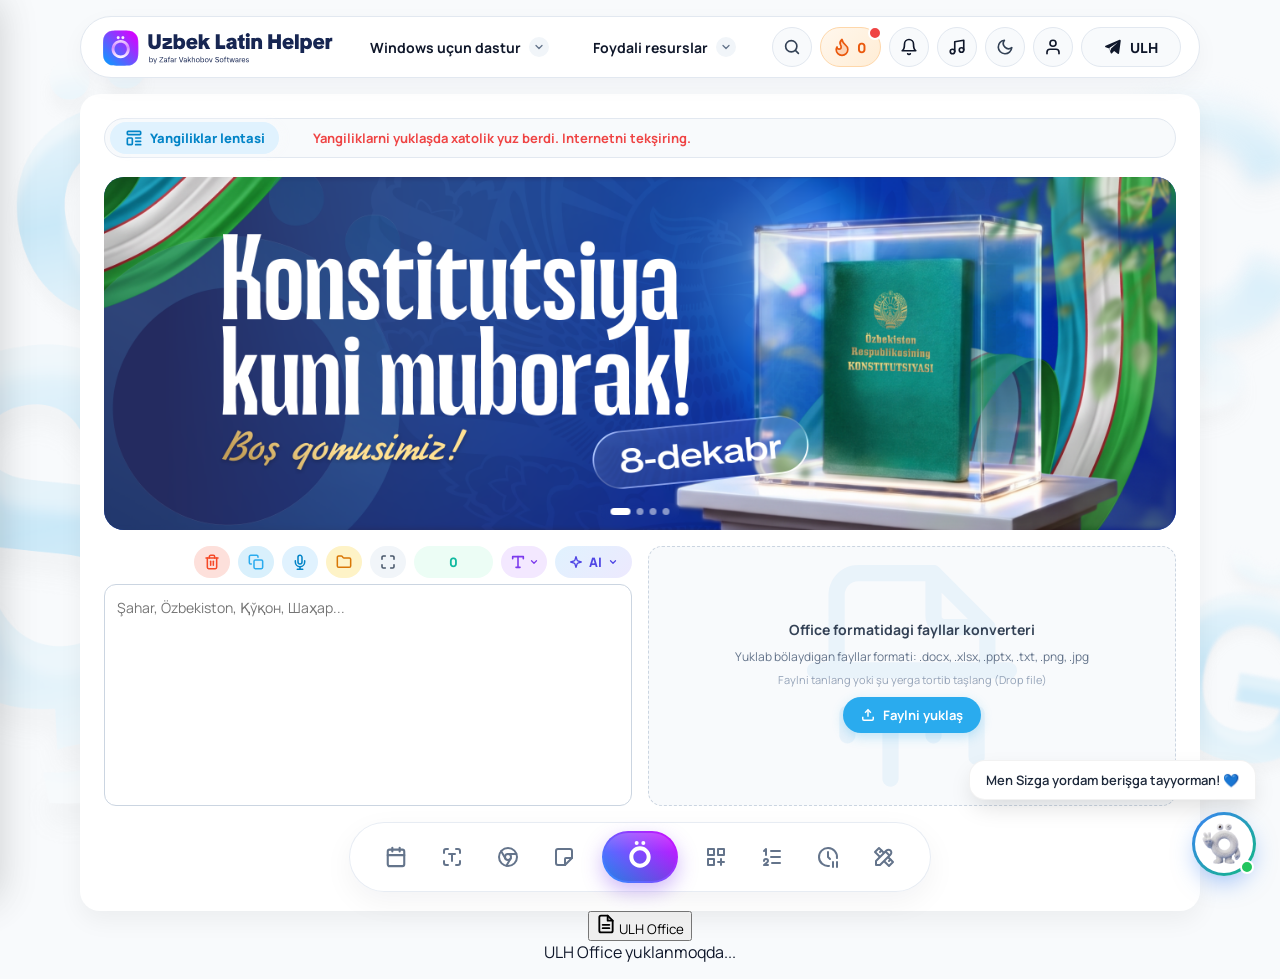
==== commit e7e17720: "Add ULH Office button and transition overlay" ====
--- a/index.html
+++ b/index.html
@@ -2046,7 +2046,7 @@
                         <svg xmlns="http://www.w3.org/2000/svg" width="24" height="24" viewBox="0 0 24 24" fill="none" stroke="currentColor" stroke-width="2" stroke-linecap="round" stroke-linejoin="round" class="icon icon-tabler icons-tabler-outline icon-tabler-clock-pause"><path stroke="none" d="M0 0h24v24H0z" fill="none"></path><path d="M20.942 13.018a9 9 0 1 0 -7.909 7.922"></path><path d="M12 7v5l2 2"></path><path d="M17 17v5"></path><path d="M21 17v5"></path></svg>
                     </button>
                     <!-- 7. Студия кастомизации (Mening Uslubim) -->
-    <button id="themeStudioBtn" class="dock-icon-btn custom-tooltip-trigger" title="Sayt dizayni">
+    <button id="themeStudioBtn" class="dock-icon-btn custom-tooltip-trigger" title="Foydali asboblar">
         <svg xmlns="http://www.w3.org/2000/svg" width="24" height="24" viewBox="0 0 24 24" fill="none" stroke="currentColor" stroke-width="2" stroke-linecap="round" stroke-linejoin="round" class="icon icon-tabler icons-tabler-outline icon-tabler-pencil-ruler"><path stroke="none" d="M0 0h24v24H0z" fill="none" /><path d="M4 20h4l10.5 -10.5a2.828 2.828 0 1 0 -4 -4l-10.5 10.5v4" /><path d="M13.5 6.5l4 4" /><path d="M7.3 11.3l-4.3 -4.3l4 -4l4.3 4.3" /><path d="M8 7l1.5 -1.5" /><path d="M12.7 16.7l4.3 4.3l4 -4l-4.3 -4.3" /><path d="M17 16l1.5 -1.5" /></svg>
     </button>
                 </div>
@@ -2551,7 +2551,7 @@
     <div class="clipboard-header">
         <div style="display:flex; align-items:center; gap:8px;">
             <svg width="18" height="18" viewBox="0 0 24 24" fill="none" stroke="#0284C7" stroke-width="2.5" stroke-linecap="round" stroke-linejoin="round"><circle cx="13.5" cy="6.5" r=".5"></circle><circle cx="17.5" cy="10.5" r=".5"></circle><circle cx="8.5" cy="7.5" r=".5"></circle><circle cx="6.5" cy="12.5" r=".5"></circle><path d="M12 2C6.5 2 2 6.5 2 12s4.5 10 10 10c.926 0 1.648-.746 1.648-1.688 0-.437-.18-.835-.437-1.125-.29-.289-.438-.652-.438-1.125a1.64 1.64 0 0 1 1.668-1.668h1.996c3.051 0 5.55-2.5 5.55-5.5V9.5C22 5.358 17.414 2 12 2z"></path></svg>
-            <h3 style="margin:0; font-size:16px; font-weight:800; color:#0F172A;" class="clip-title">Sayt dizayni</h3>
+            <h3 style="margin:0; font-size:16px; font-weight:800; color:#0F172A;" class="clip-title">Foydali asboblar</h3>
         </div>
         <button class="kanban-close-btn" style="position:static; width:28px; height:28px; font-size:18px;" onclick="closeThemeStudioPanel(event)">×</button>
     </div>
@@ -2687,7 +2687,7 @@
                     </div>
                     <div style="display: flex; flex-direction: column; gap: 2px;">
                         <span style="font-size: 13.5px; font-weight: 800; color: #1E293B;" class="asmr-title-text">Grafik konstruktori</span>
-                        <span style="font-size: 11px; color: #64748B; font-weight: 600;">Ustunli, doiraviy PNG grafik yaratiş</span>
+                        <span style="font-size: 11px; color: #64748B; font-weight: 600;">Ustunli, doiraviy grafik yaratiş</span>
                     </div>
                 </div>
                 
@@ -2727,7 +2727,27 @@
                     </div>
                     <div style="display: flex; flex-direction: column; gap: 2px;">
                         <span style="font-size: 13.5px; font-weight: 800; color: #1E293B;" class="asmr-title-text">Izohli luğat</span>
-                        <span style="font-size: 11px; color: #64748B; font-weight: 600;">Sözlarning ma'nosi (izoh.uz + AI)</span>
+                        <span style="font-size: 11px; color: #64748B; font-weight: 600;">Sözlarning ma'nosi</span>
+                    </div>
+                </div>
+                
+                <div class="alpha-rules-trigger" style="margin: 0; pointer-events: none; box-shadow: none;">
+                    <span>Oçiş</span>
+                    <svg width="11" height="11" viewBox="0 0 24 24" fill="none" stroke="currentColor" stroke-width="2.6" stroke-linecap="round" stroke-linejoin="round"><polyline points="9 18 15 12 9 6"/></svg>
+                </div>
+                
+            </div>
+
+            <!-- 4.5. Krossvord yaratiş -->
+<div class="asmr-toggle-row" style="display: flex; align-items: center; justify-content: space-between; cursor: pointer; background: #F8FAFC; border: 1px solid #E2E8F0; padding: 10px 14px; border-radius: 12px; transition: all 0.2s; margin-top: 8px;" onclick="closeThemeStudioPanel(); openCrosswordModal(event);">
+                
+                <div style="display: flex; align-items: center; gap: 10px;">
+                    <div style="color: #0284C7; display: flex; align-items: center; justify-content: center; width: 24px;">
+                        <svg width="18" height="18" viewBox="0 0 24 24" fill="none" stroke="currentColor" stroke-width="2.2" stroke-linecap="round" stroke-linejoin="round"><rect x="3" y="3" width="7" height="7" rx="1"/><rect x="14" y="3" width="7" height="7" rx="1"/><rect x="14" y="14" width="7" height="7" rx="1"/><rect x="3" y="14" width="7" height="7" rx="1"/></svg>
+                    </div>
+                    <div style="display: flex; flex-direction: column; gap: 2px;">
+                        <span style="font-size: 13.5px; font-weight: 800; color: #1E293B;" class="asmr-title-text">Krossvord konstruktori</span>
+                        <span style="font-size: 11px; color: #64748B; font-weight: 600;">AI yordamida krossvord yaratiş</span>
                     </div>
                 </div>
                 
@@ -3497,6 +3517,88 @@
         </div>
     </div>
 </div>
+
+<!-- === МОДАЛЬНОЕ ОКНО: KROSSVORD KONSTRUKTORI (PNG / SVG + AI) === -->
+<div class="weather-modal-backdrop" id="crosswordModalBackdrop" onclick="closeCrosswordModal(event)">
+    <div class="weather-modal-card cw-modal-card" onclick="event.stopPropagation()">
+        <div class="pdf-studio-header" style="margin-bottom: 14px;">
+            <div style="display:flex; align-items:center; gap:10px;">
+                <div class="cw-icon-badge">
+                    <svg width="20" height="20" viewBox="0 0 24 24" fill="none" stroke="currentColor" stroke-width="2.2" stroke-linecap="round" stroke-linejoin="round"><rect x="3" y="3" width="7" height="7" rx="1"/><rect x="14" y="3" width="7" height="7" rx="1"/><rect x="14" y="14" width="7" height="7" rx="1"/><rect x="3" y="14" width="7" height="7" rx="1"/></svg>
+                </div>
+                <div>
+                    <div class="pdf-studio-title">Krossvord konstruktori</div>
+                    <div class="pdf-studio-sub">Avtomatik setka, Öşa AI generatsiyasi va PNG / SVG eksport</div>
+                </div>
+            </div>
+            <button type="button" class="pdf-studio-close" onclick="closeCrosswordModal()">×</button>
+        </div>
+
+        <div class="cw-layout">
+            <!-- Левая колонка: управление и слова -->
+            <div class="cw-controls">
+                <!-- Генерация через AI -->
+                <div class="cw-ai-box">
+                    <input type="text" id="cwAiTopicInput" class="bib-custom-input" placeholder="Mavzu (masalan: Samarqand, IT, Tarix)..." autocomplete="off">
+                    <select id="cwAiCountSelect" class="bib-custom-input cw-count-select" title="Sözlar soni">
+                        <option value="8">8 ta</option>
+                        <option value="12" selected>12 ta</option>
+                        <option value="16">16 ta</option>
+                        <option value="20">20 ta</option>
+                    </select>
+                    <button type="button" class="curr-export-btn cw-ai-btn" id="cwAiGenBtn" onclick="generateCrosswordWithAI()">
+                        <span>✨ AI</span>
+                    </button>
+                </div>
+
+                <!-- Заголовок и переключатели -->
+                <div class="cw-meta-row">
+                    <input type="text" id="cwTitleInput" class="bib-custom-input" value="KROSSVORD" oninput="renderCrossword()" placeholder="Sarlavha">
+                    <div class="chart-seg-group" id="cwModeGroup">
+                        <button type="button" class="chart-seg-btn active" data-mode="empty" onclick="setCrosswordMode('empty')">Böş</button>
+                        <button type="button" class="chart-seg-btn" data-mode="solved" onclick="setCrosswordMode('solved')">Javobli</button>
+                    </div>
+                    <div class="chart-seg-group" id="cwThemeGroup">
+                        <button type="button" class="chart-seg-btn active" data-theme="light" onclick="setCrosswordTheme('light')">⚪</button>
+                        <button type="button" class="chart-seg-btn" data-theme="dark" onclick="setCrosswordTheme('dark')">⚫</button>
+                    </div>
+                </div>
+
+                <!-- Шапка списка слов -->
+                <div class="cw-list-head">
+    <span>SÖZLAR VA SAVOLLAR (<b id="cwWordCount">0</b>)</span>
+    <div style="display:flex; gap:6px;">
+        <button type="button" class="cw-del-btn" style="width:auto; padding:0 10px; font-size:11.5px; height:26px;" onclick="clearCrosswordRows()">Tozalaş</button>
+        <button type="button" class="cw-add-btn" onclick="addCrosswordRow()">+ Söz qöşiş</button>
+    </div>
+</div>
+
+                <!-- Список слов без лимита -->
+                <div id="cwRowsContainer" class="cw-rows-list custom-scrollbar"></div>
+
+                <div id="cwStatusMsg" class="cw-status-msg"></div>
+            </div>
+
+            <!-- Правая колонка: предпросмотр -->
+            <div class="cw-preview-wrap custom-scrollbar" id="cwPreviewWrap">
+                <div id="cwSvgContainer" class="cw-svg-container"></div>
+            </div>
+        </div>
+
+        <div class="weather-modal-footer" style="margin-top: 14px;">
+            <span style="font-size:11.5px; color:#64748B; font-weight:600;">«Böş» — çop etiş uçun, «Javobli» — tekşiriş uçun</span>
+            <div style="display:flex; gap:8px; align-items:center;">
+                <button type="button" class="curr-export-btn" id="cwPngBtn" onclick="downloadCrosswordPNG()">
+                    <span>🖼️ PNG formatda</span>
+                </button>
+                <button type="button" class="curr-export-btn" onclick="downloadCrosswordSVG()">
+                    <span>📐 SVG formatda</span>
+                </button>
+                <button type="button" class="weather-modal-close" onclick="closeCrosswordModal()">Yopiş</button>
+            </div>
+        </div>
+    </div>
+</div>
     
 <!-- === 20-20-20 QOIDASI (SOG'LOM KO'ZLAR) === -->
 <div id="eyeCareOverlay" class="eye-care-overlay">
@@ -3518,6 +3620,23 @@
     </div>
 </div>
 
+<!-- === КНОПКА ULH OFFICE (ТОЛЬКО ПК, ЛЕВЫЙ НИЖНИЙ УГОЛ) === -->
+<button type="button" id="ulhOfficeLaunchBtn" class="ulh-office-fab" onclick="launchUlhOffice(event)" title="ULH Office — Word, Slides, Tables">
+    <span class="ulh-office-fab-icon">
+        <svg width="20" height="20" viewBox="0 0 24 24" fill="none" stroke="currentColor" stroke-width="2.2" stroke-linecap="round" stroke-linejoin="round"><path d="M14 2H6a2 2 0 0 0-2 2v16a2 2 0 0 0 2 2h12a2 2 0 0 0 2-2V8z"/><polyline points="14 2 14 8 20 8"/><line x1="16" y1="13" x2="8" y2="13"/><line x1="16" y1="17" x2="8" y2="17"/></svg>
+    </span>
+    <span class="ulh-office-fab-text">ULH Office</span>
+    <span id="ulhOfficeDot" class="ulh-office-dot" style="display:none;"></span>
+</button>
+
+<!-- Оверлей плавного перехода снизу вверх -->
+<div id="ulhOfficeTransitionOverlay" class="ulh-office-transition">
+    <div class="ulh-office-trans-inner">
+        <div class="ulh-office-spinner"></div>
+        <div class="ulh-office-trans-title">ULH Office yuklanmoqda...</div>
+    </div>
+</div>
+    
 <!-- Библиотека для работы с PDF прямо в браузере -->
 <script src="https://unpkg.com/pdf-lib@1.17.1/dist/pdf-lib.min.js"></script>
 <!-- Наш модуль PDF-комбайна -->
--- a/style.css
+++ b/style.css
@@ -11125,3 +11125,202 @@
 body.dark-mode .izoh-word-title { color: #F8FAFC; }
 body.dark-mode .izoh-badge.dict { background: rgba(16, 185, 129, 0.18); color: #34D399; }
 body.dark-mode .izoh-badge.ai { background: rgba(139, 92, 246, 0.2); color: #C4B5FD; }
+
+
+/* Типографика словарной статьи (izoh.uz в стиле Manrope) */
+.izoh-rich-html {
+    font-family: 'Manrope', sans-serif;
+    white-space: normal;
+}
+
+.izoh-pos {
+    font-size: 13.5px;
+    font-style: italic;
+    font-weight: 500;
+    color: #64748B;
+    margin-bottom: 12px;
+}
+
+.izoh-sense {
+    margin: 14px 0 8px;
+    font-size: 15px;
+    line-height: 1.55;
+    font-weight: 700;
+    color: #0F172A;
+}
+
+.izoh-sense:first-child {
+    margin-top: 0;
+}
+
+.izoh-sense b {
+    font-weight: 800;
+}
+
+/* Курсивные пометки внутри определения (din., ko'chma, snt.) */
+.izoh-sense i {
+    font-style: italic;
+    font-weight: 500;
+    font-size: 14px;
+    color: #64748B;
+}
+
+/* Настоящие буллеты с аккуратным отступом */
+.izoh-list {
+    margin: 6px 0 14px;
+    padding-left: 20px;
+    list-style-type: disc;
+}
+
+.izoh-list li {
+    margin-bottom: 6px;
+    font-size: 14px;
+    font-weight: 500;
+    line-height: 1.6;
+    color: #1E293B;
+}
+
+.izoh-list li::marker {
+    color: #0F172A;
+}
+
+/* Курсивные авторы и источники в примерах (Maqol, S. Ayniy, Qullar) */
+.izoh-list li i {
+    font-style: italic;
+    font-weight: 500;
+    font-size: 13px;
+    color: #64748B;
+}
+
+/* Тёмная тема */
+body.dark-mode .izoh-pos,
+body.dark-mode .izoh-sense i,
+body.dark-mode .izoh-list li i {
+    color: #94A3B8;
+}
+body.dark-mode .izoh-sense {
+    color: #F8FAFC;
+}
+body.dark-mode .izoh-list li {
+    color: #E2E8F0;
+}
+body.dark-mode .izoh-list li::marker {
+    color: #94A3B8;
+}
+
+/* === KROSSVORD KONSTRUKTORI === */
+.cw-modal-card { max-width: 1060px !important; width: 96vw !important; padding: 20px !important; }
+.cw-icon-badge {
+    width: 38px; height: 38px; border-radius: 11px;
+    background: #E0F2FE; color: #0284C7;
+    display: flex; align-items: center; justify-content: center; flex-shrink: 0;
+}
+.cw-layout {
+    display: grid; grid-template-columns: 390px 1fr; gap: 16px; align-items: start;
+}
+.cw-controls { display: flex; flex-direction: column; gap: 10px; }
+.cw-ai-box {
+    display: grid;
+    grid-template-columns: 1fr 82px auto;
+    gap: 6px;
+    align-items: stretch;
+}
+.cw-ai-box input,
+.cw-count-select,
+.cw-ai-btn {
+    height: 40px !important;
+    box-sizing: border-box;
+    margin: 0 !important;
+}
+.cw-ai-box input {
+    width: 100% !important;
+    min-width: 0;
+    padding: 0 12px !important;
+}
+.cw-count-select {
+    width: 82px !important;
+    padding: 0 8px !important;
+    cursor: pointer;
+}
+.cw-ai-btn {
+    background: linear-gradient(135deg, #6366F1, #8B5CF6) !important;
+    color: #fff !important;
+    border: none !important;
+    padding: 0 14px !important;
+    white-space: nowrap;
+    display: inline-flex;
+    align-items: center;
+    justify-content: center;
+    gap: 5px;
+}
+.cw-meta-row { display: flex; gap: 6px; align-items: center; }
+.cw-meta-row input { flex: 1; min-width: 0; }
+.cw-list-head {
+    display: flex; align-items: center; justify-content: space-between;
+    font-size: 11.5px; font-weight: 800; color: #64748B; margin-top: 2px;
+}
+.cw-add-btn {
+    background: #E0F2FE; color: #0284C7; border: none; border-radius: 8px;
+    padding: 5px 10px; font-size: 12px; font-weight: 800; cursor: pointer;
+}
+.cw-add-btn:hover { background: #BAE6FD; }
+.cw-rows-list {
+    display: flex; flex-direction: column; gap: 6px;
+    max-height: 330px; overflow-y: auto; padding-right: 4px;
+}
+.cw-row-item { display: grid; grid-template-columns: 115px 1fr 30px; gap: 6px; align-items: center; }
+.cw-row-item input {
+    padding: 7px 9px !important; font-size: 12.5px !important;
+}
+.cw-row-word { font-weight: 700; text-transform: uppercase; }
+.cw-del-btn {
+    width: 30px; height: 32px; border-radius: 8px; border: none;
+    background: #FEE2E2; color: #EF4444; font-weight: 800; cursor: pointer;
+}
+.cw-del-btn:hover { background: #FECACA; }
+.cw-status-msg { font-size: 11.5px; font-weight: 600; color: #64748B; min-height: 16px; }
+.cw-preview-wrap {
+    background: #F1F5F9; border: 1.5px dashed #CBD5E1; border-radius: 16px;
+    padding: 14px; max-height: 495px; overflow-y: auto;
+    display: flex; justify-content: center; align-items: flex-start;
+}
+.cw-svg-container { width: 100%; max-width: 620px; }
+.cw-svg-container svg {
+    width: 100%; height: auto; display: block; border-radius: 14px;
+    box-shadow: 0 10px 28px rgba(15, 23, 42, 0.08);
+}
+
+body.dark-mode .cw-icon-badge { background: rgba(2, 132, 199, 0.2); color: #38BDF8; }
+body.dark-mode .cw-add-btn { background: rgba(2, 132, 199, 0.22); color: #38BDF8; }
+body.dark-mode .cw-del-btn { background: rgba(239, 68, 68, 0.2); color: #FCA5A5; }
+body.dark-mode .cw-preview-wrap { background: #0B1120; border-color: #334155; }
+
+@media (max-width: 860px) {
+    .cw-layout { grid-template-columns: 1fr; }
+    .cw-rows-list { max-height: 210px; }
+}
+
+/* Кнопка Izohlar luğati в плавающем меню выделения */
+.sel-izoh-btn,
+#selIzohBtn {
+    background: linear-gradient(135deg, #F59E0B, #D97706);
+    color: #FFFFFF;
+    border: none;
+    border-radius: 999px;
+    padding: 6px 13px;
+    font-family: 'Manrope', sans-serif;
+    font-size: 12.5px;
+    font-weight: 700;
+    display: inline-flex;
+    align-items: center;
+    gap: 6px;
+    cursor: pointer;
+    box-shadow: 0 6px 18px rgba(217, 119, 6, 0.28);
+    transition: transform 0.15s ease, filter 0.15s ease;
+}
+
+.sel-izoh-btn:hover,
+#selIzohBtn:hover {
+    transform: translateY(-1px);
+    filter: brightness(1.05);
+}
